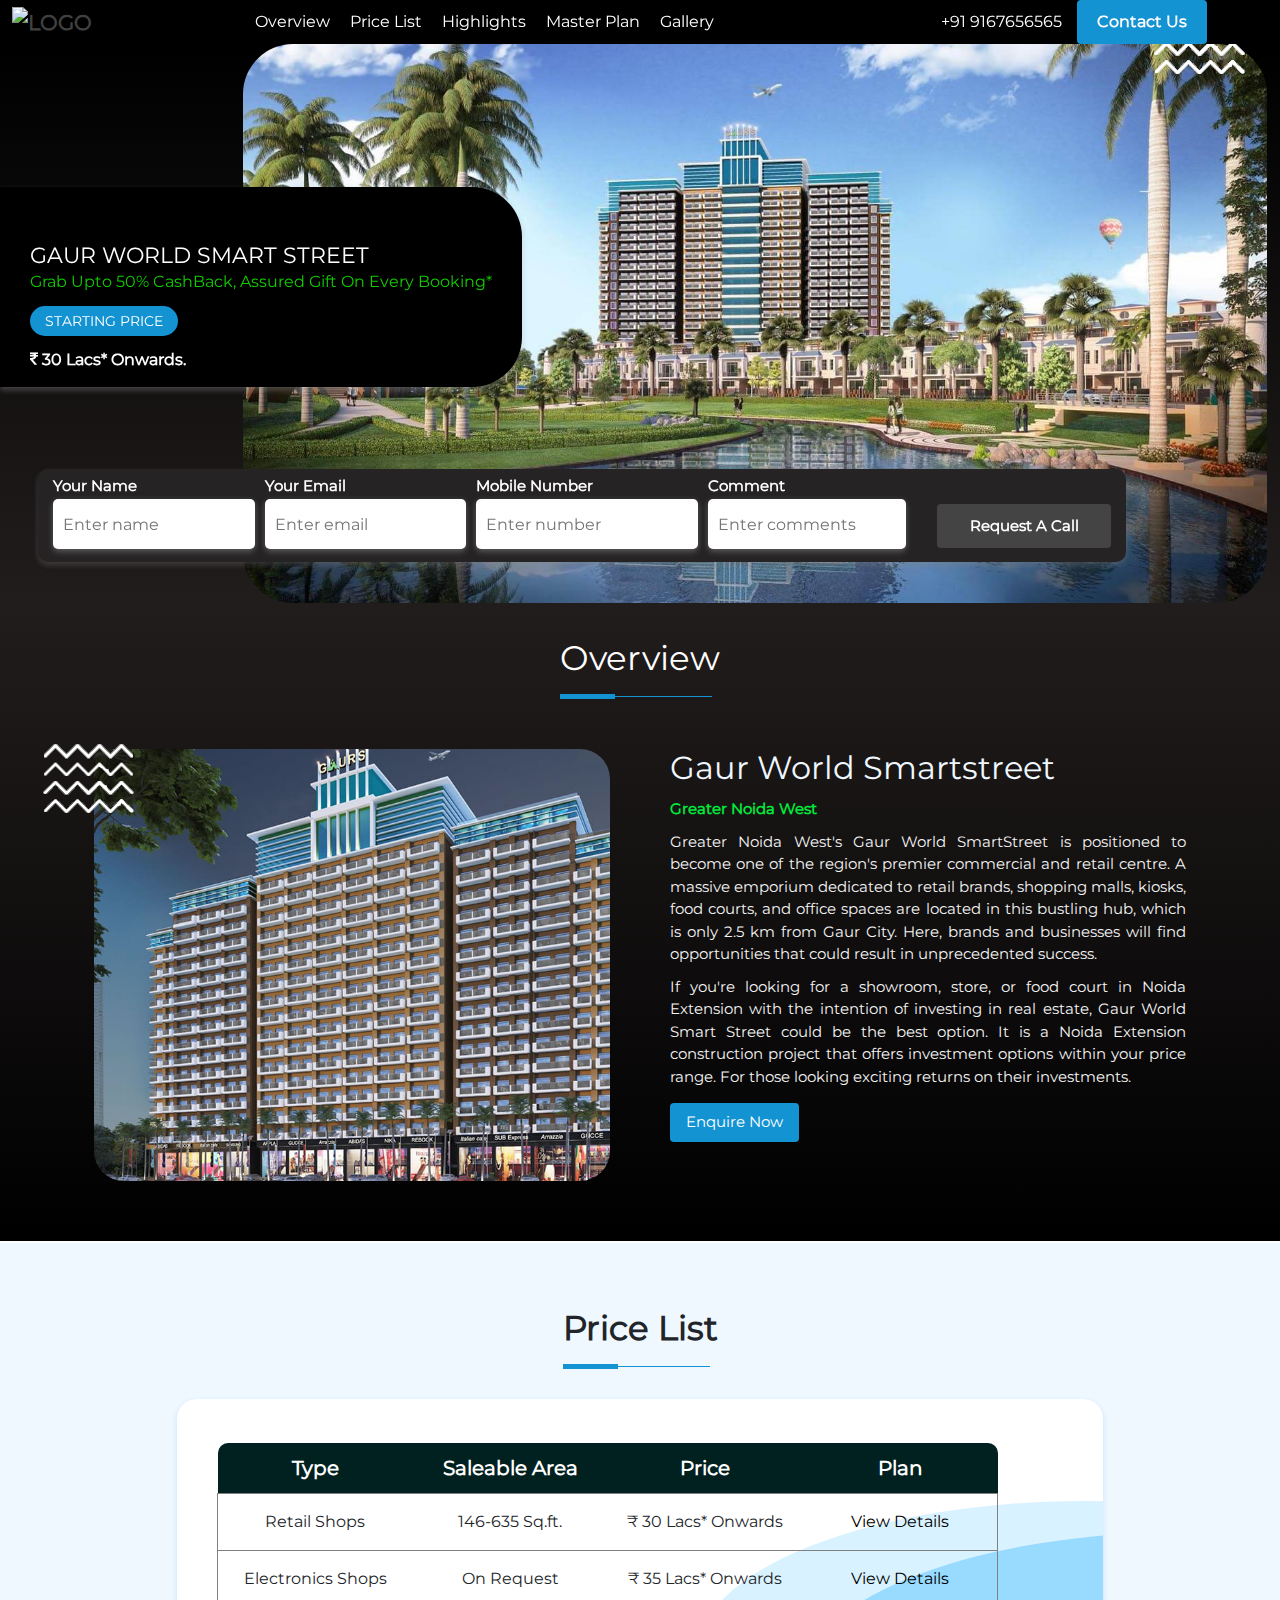
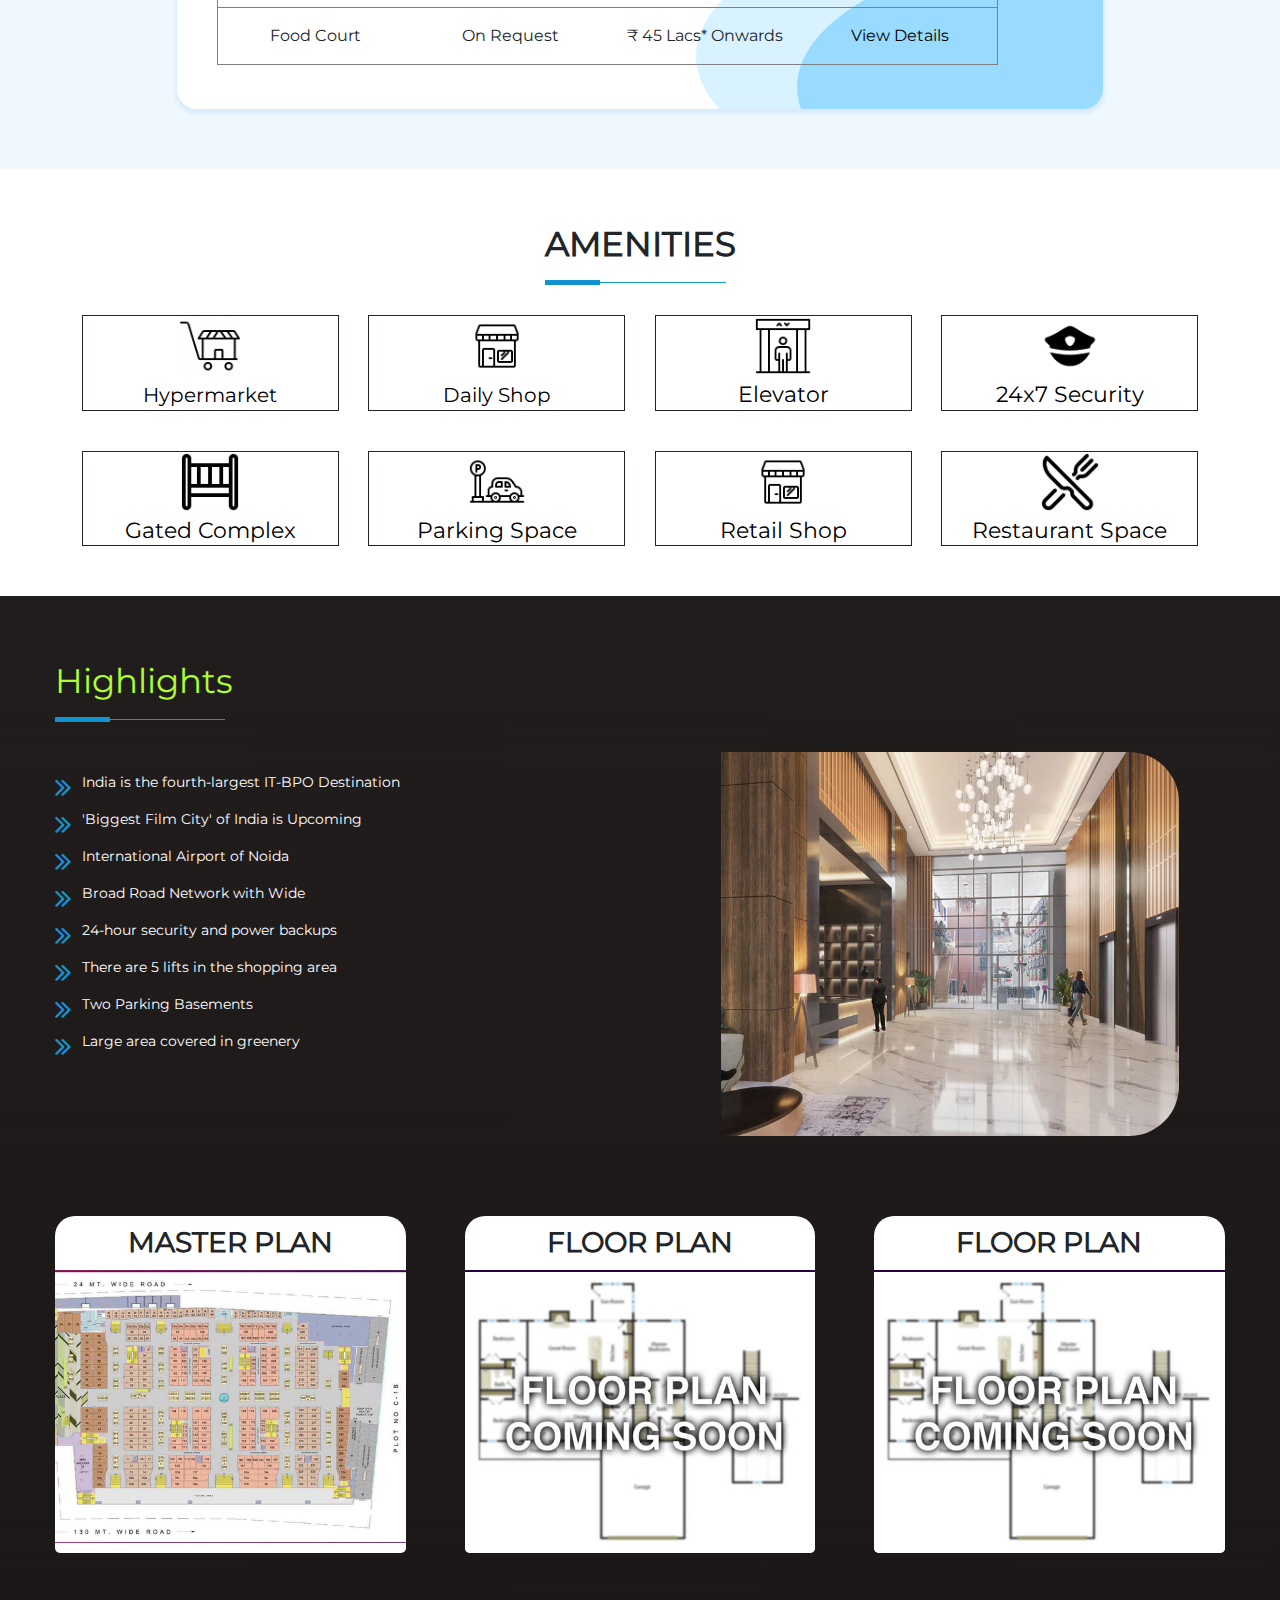
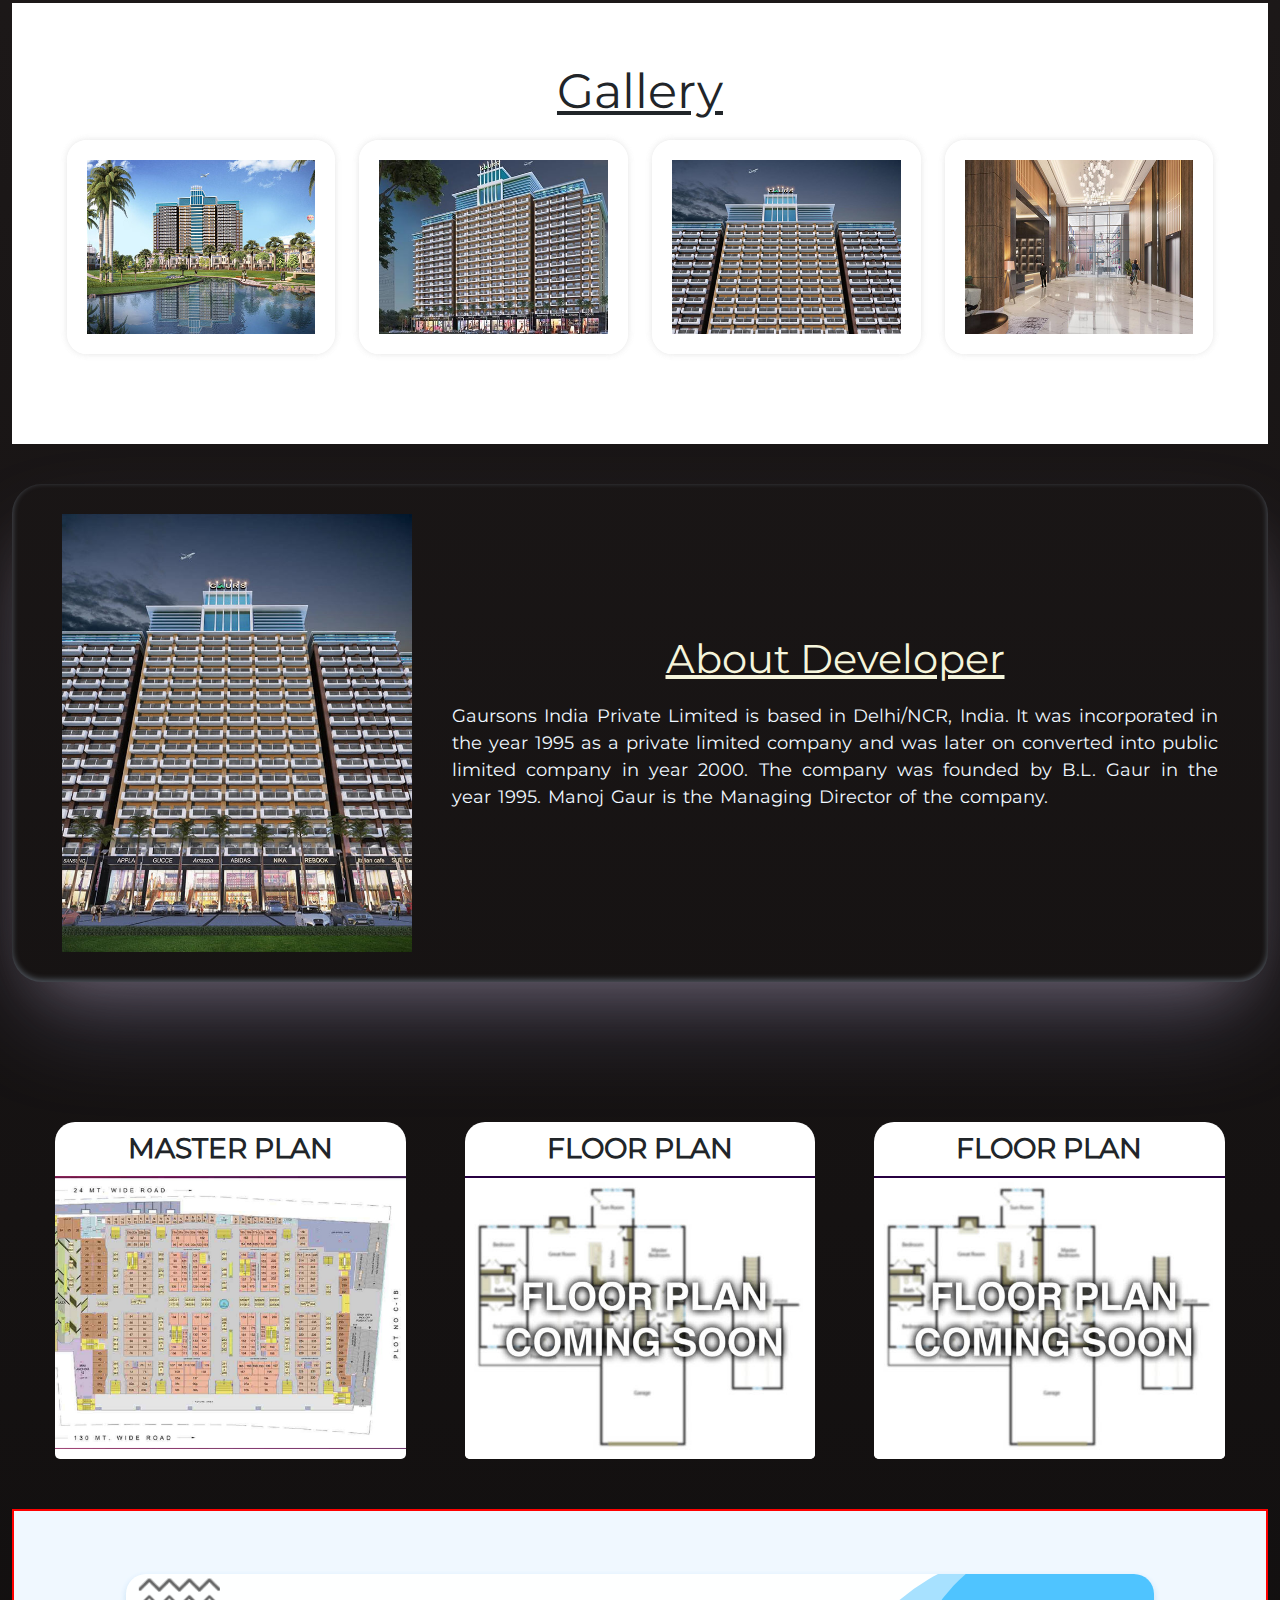
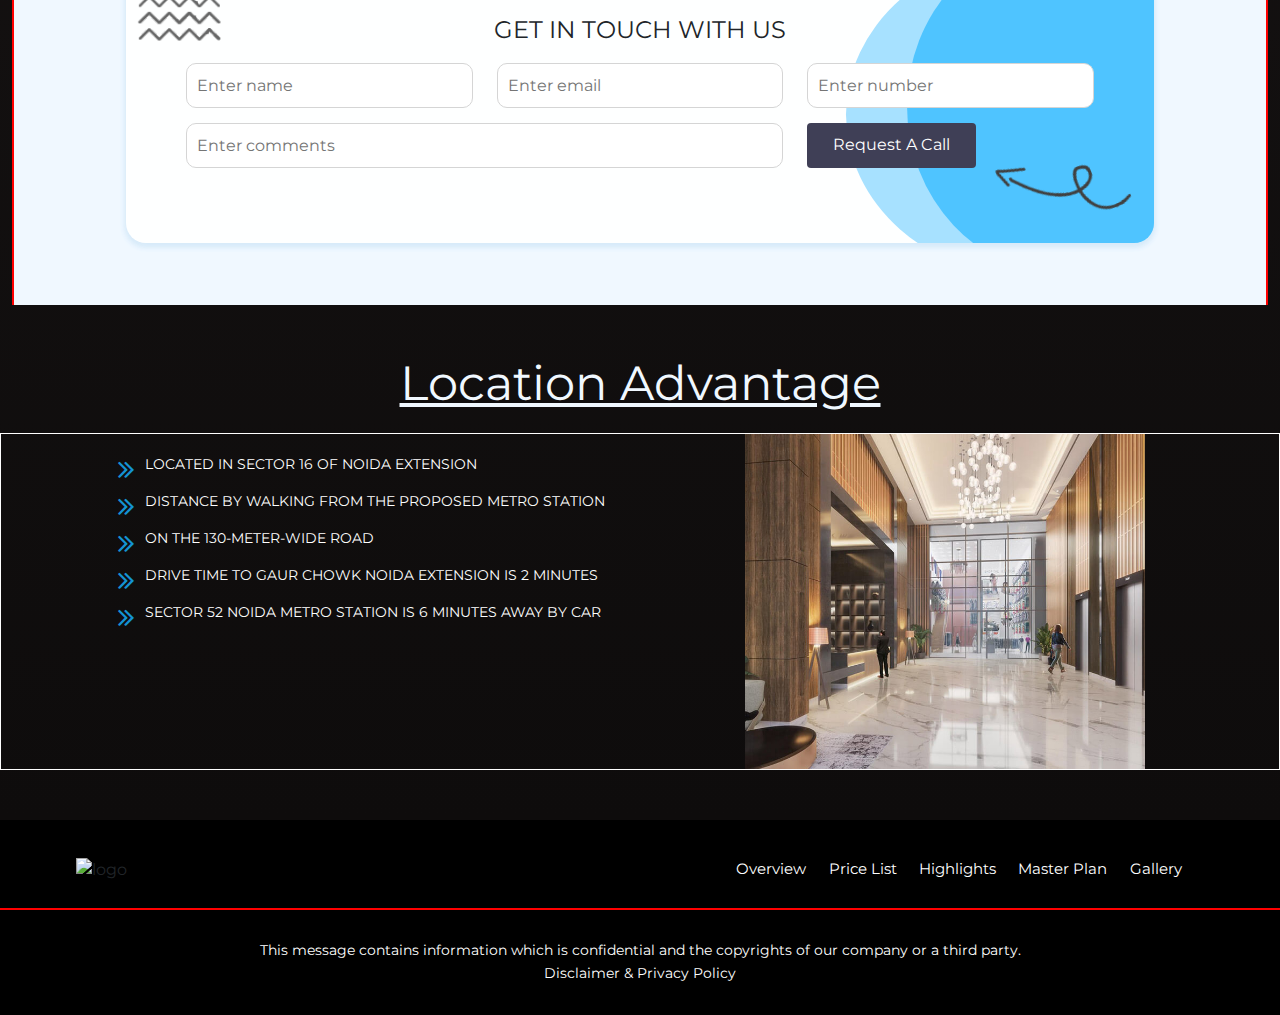
==== index.html @ 3bdaeb70 "whitenightsContent" ====
<!DOCTYPE html>
<html lang="en">
<head>
  <title>Gaur Aero Suites at Noida provides Retail Shops & Studio Suites</title>
  <meta charset="utf-8">
  <meta name="viewport" content="width=device-width, initial-scale=1">
  <meta name="description" content="Gaur Aero Suites Yamuna is meticulously designed with modern commercial plots, set within the self-sustainable Gaur Yamuna City at thriving location of Yamuna Expressway. Aero suitesYamuna is the first-ever commercial project in India with 100% ground coverage and construction approval of up-to 9 F.A.R (floor area ratio) to elevate your business operations and help you reach new heights of success.">
  <meta name="keywords" content="Gaur Aero Suites, Gaur Aero Suites Noida, Aero Suites Gaur Yamuna City, Gaur Aero Suites Yamuna Expressway Noida">
  <link href="css/bootstrap.min.css" rel="stylesheet">
  <link href="css/style.css" rel="stylesheet">
  <link rel="stylesheet" href="https://cdnjs.cloudflare.com/ajax/libs/font-awesome/4.7.0/css/font-awesome.min.css">
  <link rel="stylesheet" type="text/css" href="css/magnific-popup.css">

  <!-- Global site tag (gtag.js) - Google Ads: 798106934 -->
<script async src="https://www.googletagmanager.com/gtag/js?id=AW-798106934"></script>
<script>
  window.dataLayer = window.dataLayer || [];
  function gtag(){dataLayer.push(arguments);}
  gtag('js', new Date());

  gtag('config', 'AW-798106934');
</script>
<style>
  @keyframes pulse{
    0%{transform: scale(1);}
    50%{transform: scale(1.1); color: rgb(160, 255, 255);}
    0%{transform: scale(1);}
  }
  @keyframes pulse2{
    0%{transform: scale(1);}
    50%{transform: scale(1.05); color: rgb(0, 18, 78);}
    0%{transform: scale(1);}
  }
</style>

</head>
<body>
<nav class="navbar navbar-expand-sm custom-navbar" id="header_menu" style="background-color: black;">
  <div class="container-fluid">
    <a class="navbar-brand" href="#"> <img src="https://gaurworldsmartstreet.info/assets/img/logo-light.png" width="120px" alt="logo" class="img-fluid developer-logo"></a>
    <button class="navbar-toggler" type="button" data-bs-toggle="collapse" data-bs-target="#collapsibleNavbar">
      <i class="fa fa-bars"></i>
    </button>
    <div class="collapse navbar-collapse" id="collapsibleNavbar" style="margin-left: 130px;">
      <ul class="navbar-nav">
        <li class="nav-item">
          <a class="nav-link nav-link-custom" href="#overview" style="color: white;">Overview</a>
        </li>
        <li class="nav-item">
          <a class="nav-link nav-link-custom" href="#pricelist" style="color: white;">Price List</a>
        </li>        
        <li class="nav-item">
          <a class="nav-link nav-link-custom" href="#highlights" style="color: white;">Highlights</a>
        </li>
        <li class="nav-item">
          <a class="nav-link nav-link-custom" href="#master_plan" style="color: white;">Master Plan</a>
        </li>
        <li class="nav-item">
          <a class="nav-link nav-link-custom" href="#gallery" style="color: white;">Gallery</a>
        </li> 
        <!-- <li class="nav-item">
          <a class="nav-link nav-link-custom" href="#location">Location</a>
        </li> -->
      </ul>
    </div>
    <div class="d-flex">
      <a href="tel:+919167656565" class="ivr-number" style="color: white;">+91 9167656565</a>
      <button class="btn btn-primary" type="button" data-bs-toggle="modal" data-bs-target="#myModal">Contact Us</button>
    </div>
  </div>
</nav>

<div class="container-fluid slider_container" style="background:linear-gradient(180deg, black,rgb(34, 29, 29))">
   <!-- Carousel -->
   <div id="demo" class="carousel slide" data-bs-ride="carousel">
      <!-- Indicators/dots -->
      <!-- <div class="carousel-indicators">
         <button type="button" data-bs-target="#demo" data-bs-slide-to="0" class="active"></button>
         <button type="button" data-bs-target="#demo" data-bs-slide-to="1"></button>
         <button type="button" data-bs-target="#demo" data-bs-slide-to="2"></button>
         </div>
         -->
      <!-- The slideshow/carousel -->
      <div class="carousel-inner">
         <div class="carousel-item active">
            <img src="images/slider-banner/banner-2.jpg" alt="Los Angeles" class="d-block w-100 slider-img">
         </div>
         <!--       <div class="carousel-item">
            <img src="images/slider-banner/banner-2.jpg" alt="Los Angeles" class="d-block w-100 slider-img">
            </div>
            <div class="carousel-item">
            <img src="images/slider-banner/banner-2.jpg" alt="Los Angeles" class="d-block w-100 slider-img">
            </div> -->
      </div>
   </div>
   <div class="slider-content-main">
      <div class="slider-content-main-2">
         <div class="content-data" style="background-color: rgb(0, 0, 0);">
             <h1><img src="https://gaurworldsmartstreet.info/assets/img/logo-light.png" alt="" class="img-fluid logo-project"></h1> 
            <!-- <h1>Project Name</h1> -->
            <h3 class="location-p" style="color: white;">GAUR WORLD SMART STREET</h3>
            <p style="color: rgb(17, 202, 0);">Grab Upto 50% CashBack, Assured Gift On Every Booking*</p>
            <div style="margin: 15px 0px;">
              <span class="starting-price-span" style="color: white;">STARTING PRICE</span>
            </div>
            <p style="color: white; font-weight: 600;"> <i class="fa fa-rupee"></i> 30 Lacs* Onwards.</p>
         </div>
      <!--    <span>
         <p class="rera-p">AGENT RERA NO:- XXXXXXXXXXXXXXXXXXX</p>
            <p class="rera-p">PROJECT RERA NO:- XXXXXXXXXXXXXXXXXXX</p> 
         </span> -->
         <div class="form-content" style="background-color: rgb(37, 35, 35);">
            <div class="form-group">
               <label class="form-label" for="qSenderNamemodal1">Your Name</label>
               <input id="qSenderName" name="name" class="form-input" type="text" required="" placeholder="Enter name">
            </div>
            <div class="form-group">
               <label class="form-label" for="qEmailIDmodal1">Your Email</label>
               <input id="qEmailID" name="email" class="form-input email-address" type="email" required="" placeholder="Enter email">
            </div>
            <div class="form-group ">
               <label class="form-label" for="qMobileNomodal1">Mobile Number</label>
               <input id="qMobileNo" name="Mobile No." class="form-input number-only" type="text" required="" placeholder="Enter number">
            </div>
            <div class="form-group comment_group mt_lg_10">
               <label class="form-label" for="qMessagemodal1">Comment</label>
               <input id="qMessage" name="Comments.." class="form-input" type="text" required="" placeholder="Enter comments">
            </div>
            <button type="submit" value="Request A Call" class="btn" id="SubmitQuery">Request A Call </button>      
         </div>
      </div>
   </div>
</div>
<div class="container-fluid overview-container" id="overview" style="background:linear-gradient(180deg, rgb(34, 29, 29),black); padding: 30px 0px;">
   <div class="container">
      <div class="row">
        <div class="col-sm-12">
          <div class="custom-heading-2">
               <h1 style="color: white;">Overview</h1>
            </div>
        </div>
         <div class="col-sm-12 col-md-6 col-lg-6">
            <div class="">
               <img src="images/design-icons.png" alt="" class="img-fluid footer-icons3">
               <img src="images/about-us-2.jpg" alt="" class="img-fluid overview-img" style="border-radius: 10px 30px 30px 30px;">
            </div>
         </div>
         <div class="col-sm-12 col-md-6 col-lg-6">
            <h2 style="color: aliceblue; font-size: 32px;">Gaur World Smartstreet</h2>
            <p style="color: rgb(1, 233, 59);"><strong>Greater Noida West</strong></p>
            <p style="color: whitesmoke;">Greater Noida West's Gaur World SmartStreet is positioned to become one of the region's premier commercial and retail centre. A massive emporium dedicated to retail brands, shopping malls, kiosks, food courts, and office spaces are located in this bustling hub, which is only 2.5 km from Gaur City. Here, brands and businesses will find opportunities that could result in unprecedented success.</p>
            <p style="color: whitesmoke;">If you're looking for a showroom, store, or food court in Noida Extension with the intention of investing in real estate, Gaur World Smart Street could be the best option. It is a Noida Extension construction project that offers investment options within your price range. For those looking exciting returns on their investments.</p>
            <div class="btn-group-custom">
               <button type="buttton" class="btn btn-custom" data-bs-toggle="modal" data-bs-target="#myModal">Enquire Now</button>
              
            </div>
         </div>
      </div>
   </div>
</div>

<div class="container-fluid pricelist-container-2" id="pricelist" style="border-top: 2px solid white; border-bottom: 2px solid white; background-color: aliceblue;">
   <div class="container pricelist-container">
      <div class="row">
         <div class="col-sm-12">
            <div class="custom-heading-2">
               <h1 style="font-weight: 700;">Price List</h1>
            </div>
         </div>
         <div class="col-sm-12 col-md-3 col-lg-10">
            <div class="card-box-price">
               <div class="content-2" style="padding: 30px 0px;">
                <table style="border-radius: 10px 10px 0px 0px;">
                  <tr style="text-align: center; background-color: rgb(1, 32, 32);">
                    <th style="width: 20%; padding: 10px 0px; font-size: 20px; color: white; border-radius: 10px 0px 0px 0px;">Type</th>
                    <th style="width: 20%; padding: 10px 0px; font-size: 20px; color: white;">Saleable Area</th>
                    <th style="width: 20%; padding: 10px 0px; font-size: 20px; color: white;">Price</th>
                    <th style="width: 20%; padding: 10px 0px; font-size: 20px; color: white; border-radius: 0px 10px 0px 0px;">Plan</th>
                  </tr>
                  <tr style="border: 1px solid gray;">
                    <td style="text-align: center; padding-left: 3rem; padding: 15px 0px;">Retail Shops</td>
                    <td style="text-align: center; padding: 15px 0px;">146-635 Sq.ft.</td>
                    <td style="text-align: center; padding: 15px 0px;">₹ 30 Lacs* Onwards</td>
                    <td style="text-align: center; padding: 15px 0px;"><button style="border: none; outline: none; background: none;">View Details</button></td>
                  </tr>
                  <tr style="border: 1px solid gray;">
                    <td style="text-align: center; padding-left: 3rem; padding: 15px 0px;">Electronics Shops</td>
                    <td style="text-align: center; padding: 15px 0px;">On Request</td>
                    <td style="text-align: center; padding: 15px 0px;">₹ 35 Lacs* Onwards</td>
                    <td style="text-align: center; padding: 15px 0px;"><button style="border: none; outline: none; background: none;">View Details</button></td>
                  </tr>
                  <tr style="border: 1px solid gray;">
                    <td style="text-align: center; padding-left: 3rem; padding: 15px 0px;">Food Court</td>
                    <td style="text-align: center; padding: 15px 0px;">On Request</td>
                    <td style="text-align: center; padding: 15px 0px;">₹ 45 Lacs* Onwards</td>
                    <td style="text-align: center; padding: 15px 0px;"><button style="border: none; outline: none; background: none;">View Details</button></td>
                  </tr>
                  
                </table>
                  <!-- <span class="badge bg-warning">Type</span>
                  <h4>Studio Suites</h4>
                  <span class="badge bg-warning">Size</span>
                  <h4>485 Sq.Yd.</h4>
                  <span class="badge bg-warning startingprice-badge">Starting Price</span>
                  <h4><i class="fa fa-rupee"></i> 19.88 Lacs* Onwards</h4>
                  <button type="button" class="btn btn-custom" data-bs-toggle="modal" data-bs-target="#myModal">View Details</button> -->
               </div>
               <section class="sticky">
                  <div class="bubbles">
                     <div class="bubble"></div>
                     <div class="bubble"></div>
                     <div class="bubble"></div>
                     <div class="bubble"></div>
                     <div class="bubble"></div>
                     <div class="bubble"></div>
                     <div class="bubble"></div>
                     <div class="bubble"></div>
                     <div class="bubble"></div>
                     <div class="bubble"></div>
                  </div>
               </section>
            </div>
         </div>
      </div>
   </div>
</div>
<section class="services-one" id="services">
  <div class="services-one__shape-1 float-bob-x">
      <img src="assets/images/shapes/services-one-shape-1.png" alt="">
  </div>
  <div class="services-one__shape-2 float-bob-x">
      <img src="assets/images/shapes/services-one-shape-2.png" alt="">
  </div>
  <div class="container">
      
      <div class="section-title text-center">
        
        <div class="custom-heading-2">
          <h1 style="font-weight: 700;">AMENITIES</h1>
       </div>
      </div>
      
      
      <div style="display: flex; flex-wrap: wrap; justify-content: center; justify-content: space-between; margin-bottom: 50px; row-gap: 40px;">
          <!--<div class="col-xl-3 col-lg-12">-->
          <!--    <div class="services-one__left">-->
          <!--        <div class="section-title text-left">-->
          <!--            <span class="section-title__tagline">Amenities</span>-->
                      <!--<h2 class="section-title__title">STUNNING LUXURY RENTAL APARTMENTS, DESIGNED FOR LIFE-->
                      <!--</h2>-->
          <!--        </div>-->
                 <!--  <div class="services-one__btn-box">
                    <a href="#" class="thm-btn services-one__btn">Enquire Now</a>-->
          <!--        </div> -->
          <!--    </div>-->
          <!--</div>-->
          
          
           
           <!--Services One Single Start-->
          <div class=" col-6 col-xl-3 col-lg-4 col-md-6 wow fadeInUp" data-wow-delay="100ms" style="border: 1px solid;width: 23%;">
              <div class="services-one__single">
                  <div class="services-one__single-inner">
                      <div class="services-one__single-bg"
                          style="background-image: url(assets/images/backgrounds/services-one-single-bg.jpg);">
                      </div>
                      <div class="services-one__icon" style="width: fit-content; margin: auto;">
                          <img src="./images/amenities/Hypermarket.png" width="60">
                      </div>
                      <h3 class="services-one__title" style="text-align: center;"><a style="color: black; font-size: 20px; text-decoration: none;" href="index.html#">Hypermarket</a></h3>
                     
                  </div>
              </div>
          </div>
          <!--Services One Single End-->
          
          
           <!--Services One Single Start-->
          <div class=" col-6 col-xl-3 col-lg-4 col-md-6 wow fadeInUp" data-wow-delay="100ms" style="border: 1px solid;width: 23%;">
              <div class="services-one__single">
                  <div class="services-one__single-inner">
                      <div class="services-one__single-bg"
                          style="background-image: url(assets/images/backgrounds/services-one-single-bg.jpg);">
                      </div>
                      <div class="services-one__icon" style="width: fit-content; margin: auto;">
                          <img src="./images/amenities/Daily Shop.png" width="60">
                      </div>
                      <h3 class="services-one__title" style="text-align: center;"><a style="color: black; font-size: 20px; text-decoration: none;" href="index.html#">Daily Shop</a></h3>
                     
                  </div>
              </div>
          </div>
          <!--Services One Single End-->
          
          <!--Services One Single Start-->
          <div class=" col-6 col-xl-3 col-lg-4 col-md-6 wow fadeInUp" data-wow-delay="100ms" style="border: 1px solid;width: 23%;">
              <div class="services-one__single">
                  <div class="services-one__single-inner">
                      <div class="services-one__single-bg"
                          style="background-image: url(assets/images/backgrounds/services-one-single-bg.jpg);">
                      </div>
                      <div class="services-one__icon" style="width: fit-content; margin: auto;">
                          <img src="./images/amenities/Elevator.png" width="60">
                      </div>
                      <h3 class="services-one__title" style="text-align: center;"><a style="color: black; font-size: 22px; text-decoration: none;" href="index.html#">Elevator</a></h3>
                     
                  </div>
              </div>
          </div>
          <!--Services One Single End-->
          <!--Services One Single Start-->
          <div class=" col-6 col-xl-3 col-lg-4 col-md-6 wow fadeInUp" data-wow-delay="100ms" style="border: 1px solid;width: 23%;">
              <div class="services-one__single">
                  <div class="services-one__single-inner">
                      <div class="services-one__single-bg"
                          style="background-image: url(assets/images/backgrounds/services-one-single-bg.jpg);">
                      </div>
                       <div class="services-one__icon" style="width: fit-content; margin: auto;">
                          <img src="./images/amenities/24x7 Security.png" width="60">
                      </div>
                      <h3 class="services-one__title" style="text-align: center;"><a style="color: black; font-size: 22px; text-decoration: none;" href="index.html#">24x7 Security</a></h3>
                      <!-- <p class="services-one__text">There are many new ways of text.</p> -->
                  </div>
              </div>
          </div>
          <!--Services One Single End-->
          <!--Services One Single Start-->
          <div class=" col-6 col-xl-3 col-lg-4 col-md-6 wow fadeInUp" data-wow-delay="100ms" style="border: 1px solid;width: 23%;">
              <div class="services-one__single">
                  <div class="services-one__single-inner">
                      <div class="services-one__single-bg"
                          style="background-image: url(assets/images/backgrounds/services-one-single-bg.jpg);">
                      </div>
                     <div class="services-one__icon" style="width: fit-content; margin: auto;">
                          <img src="./images/amenities/Gated Complex.png" width="60">
                      </div>
                      <h3 class="services-one__title" style="text-align: center;"><a style="color: black; font-size: 22px; text-decoration: none;" href="index.html#">Gated Complex</a></h3>
                      
                  </div>
              </div>
          </div>
          <!--Services One Single End-->
          <!--Services One Single Start-->
          <div class=" col-6 col-xl-3 col-lg-4 col-md-6 wow fadeInUp" data-wow-delay="100ms" style="border: 1px solid;width: 23%;">
              <div class="services-one__single">
                  <div class="services-one__single-inner">
                      <div class="services-one__single-bg"
                          style="background-image: url(assets/images/backgrounds/services-one-single-bg.jpg);">
                      </div>
                     <div class="services-one__icon" style="width: fit-content; margin: auto;">
                          <img src="./images/amenities/Parking Space.png" width="60">
                      </div>
                      <h3 class="services-one__title" style="text-align: center;"><a style="color: black; font-size: 22px; text-decoration: none;" href="https://gaurworldsmartstreet.info/services.html">Parking Space</a></h3>
                     
                  </div>
              </div>
          </div>
          <!--Services One Single End-->
          <!--Services One Single Start-->
          <div class=" col-6 col-xl-3 col-lg-4 col-md-6 wow fadeInUp" data-wow-delay="100ms" style="border: 1px solid;width: 23%;">
              <div class="services-one__single">
                  <div class="services-one__single-inner">
                      <div class="services-one__single-bg"
                          style="background-image: url(assets/images/backgrounds/services-one-single-bg.jpg);">
                      </div>
                      <div class="services-one__icon" style="width: fit-content; margin: auto;">
                          <img src="./images/amenities/Retail Shop.png" width="60">
                      </div>
                      <h3 class="services-one__title" style="text-align: center;"><a style="color: black; font-size: 22px; text-decoration: none;" href="index.html#">Retail Shop</a></h3>
                     
                  </div>
              </div>
          </div>
          <!--Services One Single End-->
          <!--Services One Single Start-->
          <div class=" col-6 col-xl-3 col-lg-4 col-md-6 wow fadeInUp" data-wow-delay="100ms" style="border: 1px solid;width: 23%;">
              <div class="services-one__single">
                  <div class="services-one__single-inner">
                    <div class="services-one__icon" style="width: fit-content; margin: auto;">
                          <img src="./images/amenities/Restaurant Space.png" width="60">
                      </div>
                    
                      <h3 class="services-one__title" style="text-align: center;"><a style="color: black; font-size: 22px; text-decoration: none;" href="https://gaurworldsmartstreet.info/services.html">Restaurant Space</a></h3>
                     
                  </div>
              </div>
          </div>
          <!--Services One Single End-->
      </div>
  </div>
</section>
<div class="container-fluid highlights-container" id="highlights" style="background: linear-gradient(180deg, rgb(34, 29, 29), rgb(14, 12, 12)); padding-bottom: 0px;">
  <!-- <div class="col-sm-12"><h1 class="custom-heading">Highlights</h1></div> -->
  <div class="container" style="padding-bottom: 50px;">
    <div class="row">
      <div class="col-sm-12">
          <div class="custom-heading-2"><h1 style="color: greenyellow;">Highlights</h1></div>
      </div>
      <div class="col-sm-12 col-md-6 col-lg-6">
      
        <ul class="highlights">
          <li style="color: white;"><i class="fa fa-angle-double-right"></i> India is the fourth-largest IT-BPO Destination</li>
          <li style="color: white;"><i class="fa fa-angle-double-right"></i> 'Biggest Film City' of India is Upcoming </li>
          <li style="color: white;"><i class="fa fa-angle-double-right"></i> International Airport of Noida </li>
          <li style="color: white;"><i class="fa fa-angle-double-right"></i> Broad Road Network with Wide</li>
          <li style="color: white;"><i class="fa fa-angle-double-right"></i> 24-hour security and power backups </li>
          <li style="color: white;"><i class="fa fa-angle-double-right"></i> There are 5 lifts in the shopping area </li>
          <li style="color: white;"><i class="fa fa-angle-double-right"></i> Two Parking Basements </li>
          <li style="color: white;"><i class="fa fa-angle-double-right"></i> Large area covered in greenery </li>
        </ul>
      </div>
      <div class="col-sm-12 col-md-6 col-lg-6">
         <div class="img-div">
           <img src="images/design-icons.png" alt="" class="img-fluid footer-icons4">
            <img src="images/highlights.jpg" alt="" class="img-fluid highlights-img">
        </div> 
      </div>
    </div>
    <div style="display: flex; justify-content: space-between; margin-top: 5rem;">
      <div data-bs-toggle="modal" data-bs-target="#myModal" style="width: 30%; background-color: white; border-radius: 20px 20px 5px 5px; cursor: pointer;">
        
        <h3 style="text-align: center; padding: 10px 0px 10px 0px; font-weight: 700;">MASTER PLAN</h3>
        <img src="./images/Plan-1.jpg" alt="" width="100%">
      </div>
      <div data-bs-toggle="modal" data-bs-target="#myModal" style="width: 30%; background-color: white; border-radius: 20px 20px 5px 5px; cursor: pointer;">
        <h3 style="text-align: center; padding: 10px 0px 10px 0px; font-weight: 700;">FLOOR PLAN</h3>
        <img src="./images/Plan-2.jpg" style="border-radius: 0px 0px 5px 5px; border-top: 2px solid rgb(39, 0, 65);" alt="" width="100%">
      </div>
      <div data-bs-toggle="modal" data-bs-target="#myModal" style="width: 30%; background-color: white; border-radius: 20px 20px 5px 5px; cursor: pointer;">
        <h3 style="text-align: center; padding: 10px 0px 10px 0px; font-weight: 700;">FLOOR PLAN</h3>
        <img src="./images/Plan-3.jpg" style="border-radius: 0px 0px 5px 5px; border-top: 2px solid rgb(39, 0, 65);" alt="" width="100%">
      </div>
    </div>
</div>

<div class="container-fluid gallery-container" id="gallery" style="background-color: rgb(255, 255, 255);">
  <div class="container">
  <div class="row">
    <div class="col-sm-12">
      <div><h1 style="text-align: center; font-size: 48px; padding-bottom: 20px; text-decoration: underline; animation: pulse2 1s infinite;">Gallery</h1></div>
    </div>
    <div class="col-6 col-sm-12 col-md-3 col-lg-3">
      <a href="images/gallery/gall-1-lg.jpg" class="with-caption image-link" title="gallery 1">
        <img src="images/gallery/gall-1-min.jpg" alt="" class="img-fluid gallery-img">
      </a>      
    </div>
    <div class="col-6 col-sm-12 col-md-3 col-lg-3">
      <a href="images/gallery/gall-2-lg.jpg" class="with-caption image-link" title="gallery 2">
        <img src="images/gallery/gall-2-min.jpg" alt="" class="img-fluid gallery-img">
      </a>
    </div>
    <div class="col-6 col-sm-12 col-md-3 col-lg-3">
      <a href="images/gallery/gall-3-lg.jpg" class="with-caption image-link" title="gallery 3">
        <img src="images/gallery/gall-3-min.jpg" alt="" class="img-fluid gallery-img">
      </a>
    </div>
    <div class="col-6 col-sm-12 col-md-3 col-lg-3">
      <a href="images/gallery/gall-4-lg.jpg" class="with-caption image-link" title="gallery 4">
        <img src="images/gallery/gall-4-min.jpg" alt="" class="img-fluid gallery-img">
      </a>     
    </div>

  </div>
</div>
</div>
<div class="container-fluid loction-container" id="location" style="background-color: transparent; border-radius: 50px;">
   
      
   
   <div style="padding: 40px 30px; display: flex; border-radius: 30px; padding: 30px 50px; gap: 40px; box-shadow: rgba(189, 189, 255, 0.25) 0px 50px 100px -20px, rgba(255, 221, 221, 0.3) 0px 30px 60px -30px, rgba(203, 229, 255, 0.35) 0px -2px 6px 0px inset;">
    <div>
      <img src="./images/gallery/gall-3-lg.jpg" width="350px" alt="">
    </div>  
    <div style="display: flex; flex-direction: column; align-content: center; justify-content: center;">
      <div><h1 style="text-align: center; padding-bottom: 20px; color: beige; animation: pulse 2s infinite;text-decoration: underline;">About Developer</h1></div>
        <p style="margin-bottom: 20px; word-spacing: 2px; color: aliceblue; text-align: justify;">Gaursons India Private Limited is based in Delhi/NCR, India. It was incorporated in the year 1995 as a private limited company and was later on converted into public limited company in year 2000. The company was founded by B.L. Gaur in the year 1995. Manoj Gaur is the Managing Director of the company.</p>
         <!-- <p style="margin-top: 0px; margin-bottom: 0px; word-spacing: 2px; color: aliceblue; text-align: justify;">GAURSOSNS India Limited stands for "The equivalent word of trust in realty" with its activities Gaur City, Gaur Cascades, Green Avenue, Gaur Heights, Gaur Ganga, Gaur Homes Elegante, Gaur Grandeur and Gaur Gracious, Gaursons has investigated every possibility in giving the best arrangements to their purchasers. The organization's most recent activities to be specific "Gaur Mulberry Mansions" and "Gaur Saundaryam" in Noida Extension are the most recent ventures in extravagance living.</p> -->
      </div>
         
   </div>
</div>

<div class="container" style="padding-bottom: 50px;">
  
  <div style="display: flex; justify-content: space-between; margin-top: 5rem;">
    <div style="width: 30%; background-color: white; border-radius: 20px 20px 5px 5px;">
      <h3 style="text-align: center; padding: 10px 0px 10px 0px; font-weight: 700;">MASTER PLAN</h3>
      <img src="./images/Plan-1.jpg" alt="" width="100%">
    </div>
    <div style="width: 30%; background-color: white; border-radius: 20px 20px 5px 5px;">
      <h3 style="text-align: center; padding: 10px 0px 10px 0px; font-weight: 700;">FLOOR PLAN</h3>
      <img src="./images/Plan-2.jpg" style="border-radius: 0px 0px 5px 5px; border-top: 2px solid rgb(39, 0, 65);" alt="" width="100%">
    </div>
    <div style="width: 30%; background-color: white; border-radius: 20px 20px 5px 5px;">
      <h3 style="text-align: center; padding: 10px 0px 10px 0px; font-weight: 700;">FLOOR PLAN</h3>
      <img src="./images/Plan-3.jpg" style="border-radius: 0px 0px 5px 5px; border-top: 2px solid rgb(39, 0, 65);" alt="" width="100%">
    </div>
  </div>
</div>

<div class="container-fluid container_footerform" id="contact_us" style="border: 2px solid red; border-bottom: none; background-color: aliceblue;">
  <div class="container">
    <div class="row">
      <div class="col-sm-12">
        <div class="form-content-2">
           <img src="images/design-icons.png" alt="" class="img-fluid footer-icons2">
          <div class="row">
            <div class="col-sm-12">
              <h4>GET IN TOUCH WITH US</h4>
            </div>
            <div class="col-sm-12 col-md-4 col-lg-4">
              <div class="form-group">
                <input id="qSenderNamefooter" name="name" class="form-input" type="text" required="" placeholder="Enter name">
              </div>
            </div>
            <div class="col-sm-12 col-md-4 col-lg-4">
              <div class="form-group">
                 <input id="qEmailIDfooter" name="email" class="form-input email-address" type="email" required="" placeholder="Enter email">
              </div>
            </div>
            <div class="col-sm-12 col-md-4 col-lg-4">
              <div class="form-group ">
                 <input id="qMobileNofooter" name="Mobile No." class="form-input number-only" type="text" required="" placeholder="Enter number">
              </div>
            </div>
            <div class="col-sm-12 col-md-8 col-lg-8">
              <div class="form-group comment_group mt_lg_10">
                 <input id="qMessagefooter" name="Comments.." class="form-input" type="text" required="" placeholder="Enter comments">
              </div>
            </div>
            <div class="col-sm-12 col-md-4 col-lg-4">
              <button type="submit" value="Request A Call" class="btn" id="SubmitQueryfooter">Request A Call </button>
            </div>            
          </div>
          <img src="images/design-icons-2.png" alt="" class="img-fluid footer-icons">
        </div>
      </div>
    </div>
  </div>
</div>

<div class="row" style="padding: 50px 0px;">
  <div>
  </div>
  <div class="col-sm-12">
    <div><h1 style="text-align: center; font-size: 48px; padding-bottom: 20px; text-decoration: underline; animation: pulse 2s infinite; color: aliceblue;">Location Advantage</h1></div>
  </div>
  <div style="display: flex; justify-content: center; border: 1px solid white;">
    <div class="col-sm-12 col-md-6 col-lg-6">
    
      <ul class="highlights">
        <li style="color: white;"><i class="fa fa-angle-double-right"></i>LOCATED IN SECTOR 16 OF NOIDA EXTENSION</li>
        <li style="color: white;"><i class="fa fa-angle-double-right"></i>DISTANCE BY WALKING FROM THE PROPOSED METRO STATION</li>
        <li style="color: white;"><i class="fa fa-angle-double-right"></i>ON THE 130-METER-WIDE ROAD</li>
        <li style="color: white;"><i class="fa fa-angle-double-right"></i>DRIVE TIME TO GAUR CHOWK NOIDA EXTENSION IS 2 MINUTES</li>
        <li style="color: white;"><i class="fa fa-angle-double-right"></i>SECTOR 52 NOIDA METRO STATION IS 6 MINUTES AWAY BY CAR</li>
        
      </ul>
    </div>
    <div class="col-sm-12 col-md-6 col-lg-4">
       <div class="img-div">
         <img src="images/design-icons.png" alt="" class="img-fluid footer-icons4">
          <img src="images/highlights.jpg" width="400px" alt="" class="img-fluid highlights-img">
      </div> 
    </div>
  </div>
</div>
 
<div class="modal" id="myModal">
  <div class="modal-dialog">
    <div class="modal-content"style="background-color: black;">
      <!-- Modal body -->
      <div class="modal-body">
        <h4 class="modal-logo-heading"><img src="https://gaurworldsmartstreet.info/assets/img/logo-light.png" alt="" class="img-fluid logo-project"></h4>
         <h5 class="modal-location-heading" style="color: wheat;">GAUR WORLD SMART STREET</h5>
        <button type="button" class="btn-close" style="background-color: aliceblue; border: 1px solid;" data-bs-dismiss="modal"></button>
        <div class="form-content" style="background-color: rgb(5, 44, 41);">
            <div class="form-group">
               <label class="form-label" for="qSenderName3">Your Name</label>
               <input id="qSenderName3" name="name" class="form-input" type="text" required="" placeholder="Enter name">
            </div>
            <div class="form-group">
               <label class="form-label" for="qEmailID3">Your Email</label>
               <input id="qEmailID3" name="email" class="form-input email-address" type="email" required="" placeholder="Enter email">
            </div>
            <div class="form-group ">
               <label class="form-label" for="qMobileNo3">Mobile Number</label>
               <input id="qMobileNo3" name="Mobile No." class="form-input number-only" type="text" required="" placeholder="Enter number">
            </div>
            <div class="form-group comment_group mt_lg_10">
               <label class="form-label" for="qMessage3">Comment</label>
               <input id="qMessage3" name="Comments.." class="form-input" type="text" required="" placeholder="Enter comments">
            </div>
            <button type="submit" value="Request A Call" class="btn" id="SubmitQuery3">Request A Call </button>      
         </div>
      </div>
    </div>
  </div>
</div></div>
<div class="container-fluid footer-section" style="background-color: black; padding: 30px 0px 20px 0px;">
  <div class="container">
  <div class="row">
    <div class="col-sm-12 col-md-4 col-lg-4">
      <img src="https://www.whiteknights.co.in/images/logo.png" alt="logo" class="img-fluid footer-logo">
    </div>
    <div class="col-sm-12 col-md-8 col-lg-8">
       <ul class="navbar-nav footer-nav">
        <li class="nav-item">
          <a class="nav-link nav-link-custom" href="#overview">Overview</a>
        </li>
        <li class="nav-item">
          <a class="nav-link nav-link-custom" href="#pricelist">Price List</a>
        </li>
        <li class="nav-item">
          <a class="nav-link nav-link-custom" href="#highlights">Highlights</a>
        </li>
        <li class="nav-item">
          <a class="nav-link nav-link-custom" href="#master_plan">Master Plan</a>
        </li>
        <li class="nav-item">
          <a class="nav-link nav-link-custom" href="#gallery">Gallery</a>
        </li>
      </ul>
    </div>
  </div>
</div>
</div>
<div class="container-fluid last-footer text-center" style="background-color: black; padding: 30px 0px; border-top: 2px solid red;">
  <div class="row">
    <div class="col-sm-12">
      <p>This message contains information which is confidential and the copyrights of our company or a third party.</p>
      <a href="disclaimer.html" target="_blank" class="disclaimer-p"> Disclaimer &amp; Privacy Policy </a>
    </div>
  </div> 
</div>
<div class="mobile-section-1"> 
  <div class="mobile-section-2"> 
    <div class="mobile-section"> 
      <a href="#" class="btn btn-success btn-block" title="Enquire Now" data-bs-toggle="modal" data-bs-target="#myModal"> <i class="fa fa-envelope-o"></i> Enquire Now</a> 
      <a href="https://api.whatsapp.com/send?phone=+91-9167656565 &amp;text=Hello, Looking for Studio Suites at Gaur " class="btn btn-success btn-block"><i class="fa fa-whatsapp"></i> Whats App</a> 
      <a href="tel:+91-9167656565" class="btn btn-success btn-block"><i class="fa fa-phone"></i> Tap To Call</a> 
    </div>
  </div>
</div>

<script src="js/jquery.min.js"></script>
<script src="js/bootstrap.min.js"></script>
<script src="js/jquery.magnific-popup.min.js"></script>
<script src="js/queryform-min.js"></script>
<!--   <script type="text/javascript" language="javascript">
    var versionUpdate = (new Date()).getTime();
    var script = document.createElement("script");
    script.type = "text/javascript";
    script.src = "https://api2.gtftech.com/scripts/queryform.min.ssl.js?v=" + versionUpdate;
    document.body.appendChild(script);
  </script> -->


<script type="text/javascript">

    var AgentInfo = {
        "vAgentID": "4547",
        "vProject": "Gaur Aero Suites Noida GTF",
        "vURL": "http://gaursonsgroup.co.in/",
        "thankspageurl": "http://gaursonsgroup.co.in/thanks.htm",
    };

    //Needs to be duplicate in the case of multiple forms on the same page
    //--------------------------------------------------------------------------------------//
    $('#preferedtime').hide();

    $("#SubmitQuery").click(function () {
        var FormInfo = {
            "SenderControlID": "qSenderName",
            "SenderControlMobileID": "qMobileNo",
            "SenderControlEmailID": "qEmailID",
            "SenderControlCountryCodeID": "qCountryCode",
            "SenderControlTimeID": "qtimeslot",
            "SenderControlMsgID": "qMessage"
        };

        SubmitQueryData(AgentInfo, FormInfo);
    });


        $("#SubmitQuery1").click(function () {
        var FormInfo = {
            "SenderControlID": "qSenderName1",
            "SenderControlMobileID": "qMobileNo1",
            "SenderControlEmailID": "qEmailID1",
            "SenderControlCountryCodeID": "qCountryCode1",
            "SenderControlTimeID": "qtimeslot1",
            "SenderControlMsgID": "qMessage1"
        };

        SubmitQueryData(AgentInfo, FormInfo);
    });



    $("#SubmitQuery2").click(function () {
        var FormInfo = {
            "SenderControlID": "qSenderName2",
            "SenderControlMobileID": "qMobileNo2",
            "SenderControlEmailID": "qEmailID2",
            "SenderControlCountryCodeID": "qCountryCode2",
            "SenderControlTimeID": "qtimeslot2",
            "SenderControlMsgID": "qMessage2"
        };

        SubmitQueryData(AgentInfo, FormInfo);
    });


    
    $("#SubmitQuery3").click(function () {

        var FormInfo = {
            "SenderControlID": "qSenderName3",
            "SenderControlMobileID": "qMobileNo3",
            "SenderControlEmailID": "qEmailID3",
            "SenderControlCountryCodeID": "qCountryCode3",
            "SenderControlTimeID": "qtimeslot3",
            "SenderControlMsgID": "qMessage3"
        };

        SubmitQueryData(AgentInfo, FormInfo);
    });

    
    $("#SubmitQuery4").click(function () {
        var FormInfo = {
            "SenderControlID": "qSenderName4",
            "SenderControlMobileID": "qMobileNo4",
            "SenderControlEmailID": "qEmailID4",
            "SenderControlCountryCodeID": "qCountryCode4",
            "SenderControlTimeID": "qtimeslot4",
            "SenderControlMsgID": "qMessage4"
        };

        SubmitQueryData(AgentInfo, FormInfo);
    });


     $("#SubmitQuery5").click(function () {
        var FormInfo = {
            "SenderControlID": "qSenderName5",
            "SenderControlMobileID": "qMobileNo5",
            "SenderControlEmailID": "qEmailID5",
            "SenderControlCountryCodeID": "qCountryCode5",
            "SenderControlTimeID": "qtimeslot5",
            "SenderControlMsgID": "qMessage5"
        };

        SubmitQueryData(AgentInfo, FormInfo);
    });


      $("#SubmitQuery6").click(function () {
        var FormInfo = {
            "SenderControlID": "qSenderName6",
            "SenderControlMobileID": "qMobileNo6",
            "SenderControlEmailID": "qEmailID6",
            "SenderControlCountryCodeID": "qCountryCode6",
            "SenderControlTimeID": "qtimeslot6",
            "SenderControlMsgID": "qMessage6"
        };

        SubmitQueryData(AgentInfo, FormInfo);
    });


    $("#SubmitQueryfooter").click(function () {
        var FormInfo = {
            "SenderControlID": "qSenderNamefooter",
            "SenderControlMobileID": "qMobileNofooter",
            "SenderControlEmailID": "qEmailIDfooter",
            "SenderControlCountryCodeID": "qCountryCodefooter",
            "SenderControlTimeID": "qtimeslotfooter",
            "SenderControlMsgID": "qMessagefooter"
        };

        SubmitQueryData(AgentInfo, FormInfo);
    });
    //--------------------------------------------------------------------------------------//

   </script>
      <script>
    $(".without-caption").magnificPopup({
        type: "image",
        closeOnContentClick: true,
        closeBtnInside: false,
        mainClass: "mfp-no-margins mfp-with-zoom", // class to remove default margin from left and right side
        image: {
            verticalFit: true,
        },
        zoom: {
            enabled: true,
            duration: 300, // don't foget to change the duration also in CSS
        },
    });

    $(".with-caption").magnificPopup({
        type: "image",
        closeOnContentClick: true,
        closeBtnInside: false,
        mainClass: "mfp-with-zoom mfp-img-mobile",
        image: {
            verticalFit: true,
            titleSrc: function (item) {
                return item.el.attr("title") + ' &middot; <a class="image-source-link" href="' + item.el.attr("data-source") + '" target="_blank"></a>';
            },
        },
        zoom: {
            enabled: true,
        },
    });
</script>
   <script>
         $('.nav-link-custom').on('click',function (e) {
           // e.preventDefault();
         
           var target = this.hash,
           $target = $(target);
         
          $('html, body').stop().animate({
            'scrollTop': $target.offset().top-70
           }, 200, 'swing', function () {
            window.location.hash = target;
           });
         });
         
      </script>
  <script>
    $(".nav-link-custom").click(function(){
    $(".collapse").removeClass("show");
  });
  </script>

  <script>

$(window).scroll(function(){
    if ($(this).scrollTop() > 50) {
       $('#header_menu').addClass('newClass');
    } else {
       $('#header_menu').removeClass('newClass');
    }
});
</script>

</body>
</html>
---- css/style.css ----
@font-face {
  font-family: "Montserrat";
  font-display: swap;
  src: url("../fonts/Montserrat-Regular.ttf");
}
@font-face {
  font-family: "Montserrat_Medium";
  font-display: swap;
  src: url("../fonts/Montserrat-Medium.ttf");
}
@font-face {
  font-family: "Montserrat_Semibold";
  font-display: swap;
  src: url("../fonts/Montserrat-SemiBold.ttf");
}
:root {
  --lightgray: #F3F7FA;
  --yellow: #1493d3;
}
body{scroll-behavior:smooth;}

body,p,h1,h2,h3,h4,h5,h6,ul{margin:0px;padding:0px;font-family: "Montserrat", sans-serif;}

/* === HEADING STYLE #3 === */
.custom-heading-2 h1 {font-weight: 500;letter-spacing: 0;line-height: 1.5em;padding-bottom: 15px;position: relative;}
.custom-heading-2 h1:before {content: "";position: absolute;left: 0;bottom: 0;height: 5px;width: 55px;background-color: #1493d3;}
.custom-heading-2 h1:after {content: "";position: absolute;left: 0;bottom: 2px;height: 1px;width: 95%;max-width: 255px;background-color: #1493d3;}
.custom-heading-2 {margin: 0px auto;display: flex;justify-content: center;margin-bottom: 30px;}
.custom-heading-2 h1 {font-size: 38px;}

/* === END HEADING STYLE #3 === */
.logo-project {width: 62%;}

.slider_container {padding: 0;position: relative;}
.slider_container div#demo {width: 80%;margin-left: auto;margin-right: 1%;}
.slider_container .slider-img {border-radius: 50px;}

.custom-navbar {position: relative;width: 100%;top: 0;z-index: 99;background-color: #fff;/* padding-bottom: 0px; *//* padding-top: 0px; */}
.custom-navbar .nav-link {font-size: 20px;color: #000;padding: 10px;}
.custom-navbar .nav-item {padding: 0px 9px;}
.custom-navbar .navbar-nav {margin-left: 13%;}
.custom-navbar .d-flex {width: 23%;margin-left: auto;margin-right: 0%;align-items: center;}
.custom-navbar .d-flex  button.btn.btn-primary {padding: 10px 20px;color: #fff;background-color: var(--yellow);border: none;font-size: 20px;font-weight: 700;}
.custom-navbar .d-flex  a.ivr-number {margin-right: 5%;font-size: 20px;color: #000;text-decoration: none;}
.custom-navbar .navbar-brand {font-size: 32px;font-weight: 800;color: #404040;text-transform: uppercase;}

.slider-content-main {width: 100%; height: 100%; position: absolute;top: 0px; left: 0px;z-index: 1;}
.slider-content-main-2 {position: relative;width: 100%;height: 100%;display: grid;align-items: center;}
.slider-content-main-2 p.rera-p {margin-left: auto;display: flex;justify-content: end;background-color: #f3f3f3;padding: 3px;padding-right: 5%;}
.slider-content-main-2 span {width: 19%;text-align: end;}
.carousel-item {width: unset;}

.content-data {background-color: #fff;width: fit-content;padding: 20px 25px;border-top-right-radius: 50px;border-bottom-right-radius: 50px;box-shadow: 0 3px 6px rgb(213 210 210 / 16%), 0 3px 6px rgb(133 133 133 / 23%);margin-top: auto;}
.content-data  h2 {font-size: 26px;padding-bottom: 20px;padding-top: 10px;color: #4c4c4c;font-weight: bold;}
.content-data  h4 {font-size: 30px;margin-top: 15px;color: #4c4c4c;transform: scale(1);animation: zooming 1.1s infinite linear;}
.content-data  h1 {text-transform: uppercase;color:var(--yellow);}
.content-data .starting-price-span {font-size: 20px;color: #fff;background-color: var(--yellow);width: fit-content;padding: 6px 15px;border-radius: 50px;margin-bottom: 5px;}
.content-data h3 {color: #4c4c4c;margin-top: 10px;}

.form-content {width: fit-content;margin-left: 3%;display: flex;align-items: center;justify-content: revert;background-color: var(--yellow);box-shadow: 0 3px 6px rgb(131 131 131 / 16%), 0 3px 6px rgb(124 120 120 / 23%);border-radius: 10px;padding: 5px 15px;}
.form-content .form-group {margin-right: 10px; margin-bottom: 8px;}
.form-content input {position: relative;padding: 5px 10px;width: 100%;height: 50px;outline: 0;border: 0; border-radius: 5px;box-shadow: 0 0px 6px rgb(137 130 130 / 16%), 0 3px 6px rgb(251 251 251 / 23%);}
.form-content .form-label {color: #fff;font-size: 18px;font-weight: 700;}
.form-content button {width: 25%;color: #fff!important;background-color: #444!important;padding: 10px 13px!important;margin-top: 2%;margin-left: 2%;font-weight: 700;font-size: 18px;color: #4e4e4e;}

.overview-container {padding-top: 40px;padding-bottom: 80px;}
.overview-container .container {max-width: 90%;}
.overview-container .container .img-div .overview-img {border-top-right-radius: 50px;border-bottom-right-radius: 50px;position: relative;}
.overview-container .container .img-div::before {content:"";position: absolute;top: -6%;left: -11%;width: 70%;height: 96%;border-top-right-radius: 50px;border-bottom-right-radius: 50px;background-color: #1493d3;}
.overview-container .container .col-sm-12.col-md-6.col-lg-6 {position: relative;}
.overview-container .container .footer-icons3 {position: absolute;top: -3%;left: -4%;z-index: 1;filter: invert(1);}
.overview-container .container p {margin-top: 2%;text-align: justify;font-size: 18px;}
.overview-container .container .btn-group-custom {margin-top: 2%;}
.overview-container button.btn.btn-custom {background-color: #1493d3;padding: 10px 15px;}
.overview-container .custom-heading-2 {justify-content: center;margin-bottom: 40px;}
.overview-container h2 {font-size: 28px;}


h1.custom-heading {text-align: center;padding-bottom: 4%;color: #3F3F56;}
button.btn.btn-custom {background-color: #444;color: #fff;margin-top: 15px;}

.amenities-container {background-color: var(--lightgray);padding: 0px;padding-top: 80px;padding-bottom: 60px;}
.amenities-container  .card-box {display: grid;align-items: center;background-color: #fff;text-align: center;padding: 40px 15px;border-radius: 20px;width: 98%;box-shadow: 0 3px 6px rgb(217 235 249), 0 3px 6px rgb(209 232 249);}
.amenities-container .card-box .amenities-img {padding: 20px;margin: 0px auto;filter: hue-rotate(152deg);}
.amenities-container  .col-6.col-sm-6.col-md-3.col-lg-3 {margin-bottom: 30px;}
.amenities-container  .col-6.col-sm-6.col-md-3.col-lg-3 h4 {margin-top: 8px;}
.amenities-container  .col-6.col-sm-6.col-md-3.col-lg-3 span {border-radius: 50%;background-color: var(--lightgray);width: 120px;height: 120px;margin: 0px auto;}
.amenities-container .card-box:hover {background-color: #3F3F56;}
.amenities-container .card-box:hover h4 {color: #fff;}
.amenities-container .card-box:hover .col-6.col-sm-6.col-md-3.col-lg-3 span {background-color: #ffffff;}

.pricelist-container {padding-top: 60px;padding-bottom: 85px;}
.pricelist-container .card-box-price {padding: 14px 40px;box-shadow: 0 3px 6px rgb(217 235 249), 0 3px 6px rgb(209 232 249);border-radius: 20px;position: relative;overflow: hidden;background-color: #fff;}
.pricelist-container .card-box-price span.badge.bg-warning {font-size: 18px;margin-bottom: 5px;background-color: var(--yellow)!important;}
.pricelist-container .card-box-price h4 {margin-bottom: 20px;margin-top: 5px;position: relative;}
@keyframes Gradient {
0%{background-position:0 50%}
50%{background-position:100% 50%}
100%{background-position:0 50%}
}
.pricelist-container .startingprice-badge {background: linear-gradient(-45deg,#1493d3,#1493d3,#b9e5ff,#1493d3,#ffffff);background-size: 400% 400%;animation: Gradient 3s ease infinite,rocking 3s ease infinite;animation-delay: 2s;}
.pricelist-container .card-box-price:after {content: "";position: absolute;top: 43%;right: -51%;width: 84%;height: 100%;background-color: #98dbff;border-radius: 50%;z-index: 3;}
.pricelist-container .card-box-price:before {content: "";position: absolute;top: 33%;right: -40%;width: 84%;height: 100%;background-color: #d9f2ff;border-radius: 50%;z-index: 2;}
.pricelist-container-2 { background-color: #f3f7fa;}
.pricelist-container .col-sm-12.col-md-3.col-lg-4 {margin-bottom: 25px;}
.pricelist-container .row {justify-content: center;}
.pricelist-container .content-2 {position: relative; z-index: 4;}

.highlights-container {padding-top: 120px;padding-bottom: 100px;}
.highlights-container .img-div-2 {position: relative;}
.highlights-container .container .highlights-img {border-top-right-radius: 50px;border-bottom-right-radius: 50px;position: relative;left: 8%;}
.highlights-container .container {max-width: 95%;}
.highlights-container .img-div-2::before {content: "";position: absolute;top: -6%;right: -5%;width: 70%;height: 96%;border-top-right-radius: 50px;border-bottom-right-radius: 50px;background-color: #1493d3;}
.highlights-container .footer-icons4 {position: absolute;top: 0%;right: 2%;z-index: 1;filter: invert(1);}
.highlights  li {font-size: 18px;padding-bottom: 10px;margin-left: 0%;list-style: none;display: flex;}
.highlights {list-style: auto;margin: 0px;margin-top: 20px;}
.highlights-container p {font-size: 18px; margin-bottom: 40px;}
.highlights-container .custom-heading-2 {justify-content: left;margin-bottom: 30px;}
.highlights-container i.fa.fa-angle-double-right {color: #1493d3;font-size: 29px;margin-right: 10px;}
.highlights-container h2 {font-size: 28px;}

.master_floor_plans .row {justify-content: center;}
.master_floor_plans .custom-heading-2 {justify-content: center!important;}
.master_floor_plans {padding-top: 100px;max-width: 75%;}
.master_floor_plans ul.nav.nav-pills {display: flex;flex-wrap: wrap!important;}
.master_floor_plans li.nav-item {width: 100%;}
.master_floor_plans ul.nav.nav-pills a.nav-link.active {color: #fff;background-color: #1493d3!important;}
.master_floor_plans ul.nav.nav-pills li.nav-item {background-color: #f3f7fa!important;margin-bottom: 5px;text-align: center;}
.master_floor_plans ul.nav.nav-pills li.nav-item a { color: #000;}
.master_floor_plans {max-width: 75%!important;}

.gallery-container .container {max-width: 95%;}
.gallery-container .container .col-sm-12.col-md-3.col-lg-3 {margin-bottom: 30px;}
.gallery-container {padding-top: 80px;padding-bottom: 60px;}
.gallery-container .gallery-img {border: 20px solid #fff;border-radius: 20px;box-shadow: 0 0px 6px rgb(139 139 139 / 16%), 0 0px 6px rgb(219 219 219 / 23%);}

.loction-container {background-color: var(--lightgray);padding: 0px;padding-top: 40px;padding-bottom: 60px;}
.loction-container .container {max-width: 90%;background-color: #fff;padding: 60px;border-radius: 20px;box-shadow: 0 3px 6px rgb(217 235 249), 0 3px 6px rgb(209 232 249);}
.loction-container .col-sm-12.col-md-4.col-lg-5 {color: #fff;background-color: #3F3F56;padding: 40px;border-top-left-radius: 20px;border-bottom-left-radius: 20px;display: grid;align-items: center;}
.loction-container p {font-size: 18px;}
.loction-container li {font-size: 18px;display: flex;align-items: baseline;margin-bottom: 3%;}
.loction-container ul {margin-top: 10px;}
.loction-container h1.custom-heading { padding-bottom: 2%;}
.loction-container .fa.fa-map-marker {padding-right: 1%;}
.location-map {height: 100%;width: 100%;border-top-right-radius: 20px;border-bottom-right-radius: 20px;}

.footer-section {background-color:var(--yellow);padding-top:15px;padding-bottom: 15px;}
.footer-section .container{max-width: 90%;}
.last-footer{color: #fff;background-color: #3f3f56;padding-top:10px;padding-bottom:10px;}
.last-footer a {color: #ffffff;text-decoration: none;}
.footer-section .footer-logo {width: 34%;}
.footer-section .row {align-items: center;}
.footer-section .footer-nav {display: flex;align-items: center;flex-direction: unset;justify-content:end;}
.footer-section .footer-nav li {padding-right: 3%;}
.footer-section .footer-nav li a {font-size: 20px;color: #fff;}

.bubbles{position:absolute;width:100%;height:100%;z-index: 1;overflow:hidden;top:0;left:0}
.bubble{position:absolute;bottom:-100px;width:40px;height:40px;background: #c7ecff;border-radius:50%;opacity:.5;animation:rise 10s infinite ease-in}
.bubble:nth-child(1){width:40px;height:40px;left:10%;animation-duration:8s}
.bubble:nth-child(2){width:20px;height:20px;left:20%;animation-duration:5s;animation-delay:1s}
.bubble:nth-child(3){width:50px;height:50px;left:35%;animation-duration:7s;animation-delay:2s}
.bubble:nth-child(4){width:80px;height:80px;left:50%;animation-duration:11s;animation-delay:0}
.bubble:nth-child(5){width:35px;height:35px;left:55%;animation-duration:6s;animation-delay:1s}
.bubble:nth-child(6){width:45px;height:45px;left:65%;animation-duration:8s;animation-delay:3s}
.bubble:nth-child(7){width:90px;height:90px;left:70%;animation-duration:12s;animation-delay:2s}
.bubble:nth-child(8){width:25px;height:25px;left:80%;animation-duration:6s;animation-delay:2s}
.bubble:nth-child(9){width:15px;height:15px;left:70%;animation-duration:5s;animation-delay:1s}
.bubble:nth-child(10){width:90px;height:90px;left:25%;animation-duration:10s;animation-delay:4s}
@keyframes rise {
    0%{bottom:-100px;transform:translateX(0)}
    50%{transform:translate(100px)}
    100%{bottom:1080px;transform:translateX(-200px)}
}

.loction-container ul {list-style: none;}
.form-group input {width: 100%;}
i.fa.fa-download {margin-left: 8px;}

.container_footerform .form-content-2{max-width: 90%;background-color:#feffff;padding:60px;border-radius:20px;margin:0 auto;position:relative;z-index:1;overflow:hidden;box-shadow: 0 3px 6px rgb(217 235 249), 0 3px 6px rgb(209 232 249);}
.container_footerform .form-group{margin-bottom:15px}
.container_footerform .form-group input{height:45px;border-radius: 10px;border: 1px solid #d5d5d5;padding: 10px;}
.container_footerform{padding-top:5%;padding-bottom:5%}
.container_footerform .form-content-2:after{content:"";position:absolute;top:-14%;right:-7%;width:31%;height:126%;background-color: #4fc4ff;border-radius:50%;z-index:-1}
.container_footerform .form-content-2:before{content:"";position:absolute;top:-8%;right:-6%;width:36%;height:121%;background-color: #a7e1ff;border-radius:50%;z-index:-1}
.container_footerform button {color: #fff;background-color: #3f3f56;height: 45px;padding: 5px 25px;}
.footer-icons { position: absolute;right: 4%; bottom: 5%;filter: contrast(0.5);transform: rotate(68deg);}
.footer-icons2 {position: absolute;left: 1%;top: 0%;z-index: -1;width: 9%;filter: opacity(0.6);}
.container_footerform  h4 {margin-top: -2%;margin-bottom: 2%;margin-left: 0%;text-align: center;}

.mobile-section-1 {position: fixed;bottom: 0px;width: 100%;background-color: #faba3d;z-index: 99;display:none;}
.mobile-section {display: flex;justify-content: center;}
.mobile-section-1 a.btn.btn-success.btn-block {font-size: 13px;background-color: #000;width: 100%;border:none;border-radius: 0;padding-bottom: 10px;padding-top: 10px;}



.modal-body .form-content {display: block;margin-left: 0%;width: 100%;}
.modal-body .form-content button {width: 100%;font-size: 15px;margin-left: 0%;margin-bottom: 10px;padding: 10px 13px!important;}
.modal-body h4.modal-logo-heading {text-align: center;font-size: 30px;}
.modal-body h5.modal-location-heading {text-align: center;font-size: 20px;margin-bottom: 10px;padding-top: 10px;}
.modal-body button.btn-close {position: absolute; top: 4%;right: 4%;opacity: 1;font-size: 20px;}
.modal-body .form-group input {height: 40px;}
.modal-body .form-content .form-label {font-size: 15px;}
.modal-content {width: 90%;margin: 0px auto;}


.master_floor_plans button.btn.btn-floorplan-btn {
    position: absolute;
    top: 50%;
    left: 50%;
    transform: translate(-50%, -50%);
    width: 50%;
    background-color: #0076b2;
    color: #fff;
    z-index: 9;
    padding: 10px;
}

.master_floor_plans .col-sm-12.col-md-8.col-lg-8 {
    position: relative;
}

.master_floor_plans img.img-fluid.floorplan-img {
    filter: blur(8px);
}
.floorplan_box h4 {
    background-color: #0076b2;
    width: 100%;
    color: #fff;
    padding: 8px;
    text-align: center;
    font-size: 18px;
}

.floorplan_box {box-shadow: 0 3px 6px rgb(0 0 0 / 52%), 0 3px 6px rgb(0 0 0 / 40%);width: 70%;margin: 0px auto;}
.newClass{position:fixed!important;width:100%;top:0;z-index:99;}
.modal-body .logo-project { width: 46%;}

button#SubmitQueryfooter:hover {
    color: #fff;
}

@media(max-width:1600px){
  .custom-navbar .navbar-nav {margin-left: 2%;}
  .custom-navbar .navbar-brand {font-size: 21px;}
  .custom-navbar .nav-link {font-size: 18px;}
  .custom-navbar .nav-item {padding: 0px 2px;}
  .custom-navbar .d-flex {width: 28%;margin-right: -1%;}
  .carousel-item {width: inherit;}
  .custom-navbar .d-flex a.ivr-number {margin-right: 4%;font-size: 18px;}
  .custom-navbar .d-flex button.btn.btn-primary {font-size: 18px;}
  .content-data h2 {font-size: 35px;padding-bottom: 10px;}
  .form-content {width: fit-content;margin-left: 3%;padding: 5px 15px;width: 85%;}
  .form-content .form-label {font-size: 16px;margin-bottom: 2px;}
  .content-data {padding: 15px 25px;}
  .overview-container {padding-top: 60px;padding-bottom: 60px;}
  .overview-container .container .img-div::before {width: 70%;height: 80%;left: -7%;top: 2%;}
  .overview-container .container p {font-size: 16px;}
  .overview-container  .col-sm-12.col-md-6.col-lg-6 { padding: 30px;}
  .overview-container .container .footer-icons3 {top: 4%;}
  .overview-container .custom-heading-2 {margin-bottom: 20px;}
  .slider_container {}

  .highlights-container .container .highlights-img {left: 0%;width:80%;}
  .highlights li {font-size: 16px;}
  .footer-section .footer-nav li a {font-size: 16px;}

  .content-data h1 {font-size: 30px;}
  .content-data h3 {font-size: 22px;}
  .content-data h4 {font-size: 30px;}
  .content-data .starting-price-span {font-size: 16px;}

  .amenities-container {padding-top: 60px;padding-bottom: 60px;}
  .amenities-container .col-6.col-sm-6.col-md-3.col-lg-3 h4 {font-size: 20px;}

  .highlights-container {padding-top: 60px;padding-bottom: 60px;}
  .form-content button {font-size: 16px;}
  .gallery-container {padding-top: 60px;padding-bottom: 60px;}
  .loction-container .fa.fa-map-marker { padding-right: 2%;}
.loction-container li {font-size: 16px;}

  .last-footer p {font-size: 14px;}
  .last-footer a {font-size: 14px;}
  .custom-navbar { padding-bottom: 0px;padding-top: 0px;}

}
@media(max-width:1480px){
  .custom-navbar .navbar-nav {margin-left: 12%;}
  .custom-navbar .navbar-brand {font-size: 21px;}
  .custom-navbar .nav-link {font-size: 18px;}
  .custom-navbar .nav-item {padding: 0px 2px;}
  .custom-navbar .d-flex {width: 28%;margin-right: -1%;}
  .carousel-item {width: inherit;}
  .custom-navbar .d-flex a.ivr-number {margin-right: 4%;font-size: 18px;}
  .custom-navbar .d-flex button.btn.btn-primary {font-size: 18px;}
  .content-data h2 {font-size: 29px;padding-bottom: 10px;}
  .form-content {width: fit-content;margin-left: 3%;padding: 5px 15px;width: 85%;}
  .form-content .form-label {font-size: 18px;margin-bottom: 2px;}
  .content-data {padding: 15px 25px;}
  .overview-container .container .img-div::before {width: 70%;height: 80%;left: -7%;top: 2%;}
  .overview-container .container p {font-size: 16px;}
  .overview-container  .col-sm-12.col-md-6.col-lg-6 { padding: 30px;}
  .overview-container .container .footer-icons3 {top: 4%;}
  .overview-container .custom-heading-2 {margin-bottom: 20px;}
  .slider_container {}

  .highlights-container .container .highlights-img {left: 12%;width:80%;}
  .highlights li {font-size: 16px;}
    .last-footer p {font-size: 14px;}
  .last-footer a {font-size: 14px;}
}
@media(max-width:1366px){
  .custom-heading-2 h1 {font-size: 34px;}

  .custom-navbar .navbar-nav {margin-left: 12%;}
  .custom-navbar .nav-link {font-size: 17px;}
  .custom-navbar .d-flex {width: 28%; margin-right: 0%;}
  .custom-navbar .d-flex button.btn.btn-primary {font-size: 17px;}
  .custom-navbar .d-flex a.ivr-number {margin-right: 4%;font-size: 17px;}
  .form-content .form-label {font-size: 15px;}
  .slider-content-main-2 .content-data h1 {font-size: 28px;}
  .slider-content-main-2 .content-data h3 {font-size: 20px;}
  .slider-content-main-2 .content-data h4 {font-size: 26px;}
  .slider-content-main-2 .content-data h2 {font-size: 26px;padding-bottom: 10px;}
  .slider-content-main-2 p.rera-p {font-size: 14px;}
  .slider-content-main-2 .content-data .starting-price-span {font-size: 14px;margin-bottom: 0px;}

  .overview-container {padding-top: 40px;padding-bottom: 60px;}
  .overview-container h2 {font-size: 24px;}
  .overview-container .container p {font-size: 15px;}
  .overview-container .container .btn-group-custom {margin-top: 0%;}
  .overview-container button.btn.btn-custom {padding: 7px 15px;font-size: 15px;}

  .pricelist-container {padding-top: 60px;padding-bottom: 60px;}
  .pricelist-container .card-box-price span.badge.bg-warning {font-size: 15px;}
  .pricelist-container .card-box-price h4 {margin-bottom: 18px;}
  .pricelist-container button.btn.btn-custom {margin-top: 5px;}

  .highlights-container {padding-top: 60px;padding-bottom: 60px;}
  .highlights-container h2 {font-size: 24px;}
  .highlights li {font-size: 15px;}

  .amenities-container {padding-top: 60px;padding-bottom: 60px;}
  .amenities-container .card-box h4 {font-size: 18px;}
  .amenities-container .col-6.col-sm-6.col-md-3.col-lg-3 span {border-radius: 50%;width: 100px;height: 100px;margin: 0px auto;}

  .gallery-container {padding-top: 60px;padding-bottom: 60px;}

  .loction-container {padding-top: 40px;padding-bottom: 60px;}
  .loction-container li {font-size: 16px;}
  .location-map {height: 100%;object-fit: cover;}
  .loction-container .fa.fa-map-marker {padding-right: 2%;}

  .footer-section .footer-nav li a {font-size: 15px;}
  .footer-section {padding-top: 8px;padding-bottom: 8px;}
  .footer-section .footer-logo {width: 45%;}

  .last-footer p {font-size: 14px;}
  .last-footer a {font-size: 14px;}
  .footer-icons {right: 2%;bottom: 0%;}
  .form-content button { padding: 10px 13px!important;font-size: 15px;}

}

@media(max-width:1280px){
  .custom-heading-2 h1 {font-size: 34px;}
  .content-data {padding: 15px 30px;margin-top: 8%;}
  .custom-navbar .navbar-nav {margin-left: 1%;}
  .custom-navbar .nav-link {font-size: 16px;}
  .custom-navbar .d-flex {width: 28%;margin-right: -2%;}
  .custom-navbar .d-flex button.btn.btn-primary {font-size: 16px;}
  .custom-navbar .d-flex a.ivr-number {margin-right: 4%;font-size: 16px;}
  .form-content .form-label {font-size: 15px;}
  .slider-content-main-2 .content-data h1 {font-size: 26px;}
  .slider-content-main-2 .content-data h3 {font-size: 22px;}
  .slider-content-main-2 .content-data h4 {font-size: 30px;}
  .slider-content-main-2 .content-data h2 {font-size: 30px;padding-bottom: 10px;}
  .slider-content-main-2 p.rera-p {font-size: 14px;}
  .slider-content-main-2 .content-data .starting-price-span {font-size: 14px;margin-bottom: 0px;}

  .overview-container {padding-top: 60px;padding-bottom: 60px;}
  .overview-container h2 {font-size: 24px;}
  .overview-container .container p {font-size: 15px;}
  .overview-container .container .btn-group-custom {margin-top: 0%;}
  .overview-container button.btn.btn-custom {padding: 7px 15px;font-size: 15px;}

  .pricelist-container {padding-top: 60px;padding-bottom: 60px;}
  .pricelist-container .card-box-price span.badge.bg-warning {font-size: 15px;}
  .pricelist-container .card-box-price h4 {margin-bottom: 18px;}
  .pricelist-container button.btn.btn-custom {margin-top: 5px;}

  .highlights-container {padding-top: 60px;padding-bottom: 60px;}
  .highlights-container h2 {font-size: 22px;}
  .highlights li {font-size: 14px;margin-bottom: 0px;padding-bottom: 8px;}

  .amenities-container {padding-top: 60px;padding-bottom: 60px;}
  .amenities-container .card-box h4 {font-size: 18px;}
  .amenities-container .col-6.col-sm-6.col-md-3.col-lg-3 span {border-radius: 50%;width: 100px;height: 100px;margin: 0px auto;}

  .gallery-container {padding-top: 60px;padding-bottom: 60px;}

  .loction-container {padding-top: 40px;padding-bottom: 60px;}
  .loction-container li {font-size: 15px;}
  .location-map {height: 100%;object-fit: cover;}
  .loction-container .fa.fa-map-marker {padding-right: 2%;}

  .footer-section .footer-nav li a {font-size: 15px;}
  .footer-section {padding-top: 8px;padding-bottom: 8px;}
  .footer-section .footer-logo {width: 45%;}

  .last-footer p {font-size: 14px;}
  .last-footer a {font-size: 14px;}
  .form-content button { padding: 10px 13px!important;font-size: 15px;}
  .footer-section .footer-nav li {padding-right: 3%;}
}
@media(max-width:600px){
  .custom-heading-2 h1 {font-size: 30px;}
  button.navbar-toggler { background-color: #444;color: #fff;}
  .custom-navbar .navbar-brand {font-size: 18/px;}
  .custom-navbar {padding: 5px;}
  .custom-navbar .navbar-brand {font-size: 19px;}
  .custom-navbar .d-flex {width: 100%;margin-right: 0%;display: grid!important;}
  .custom-navbar .navbar-nav {margin-left: 0%;}
  .custom-navbar .d-flex a.ivr-number {margin-right: 4%;font-size: 18px;margin-bottom: 10px;}
  .slider_container div#demo {width: 100%;margin-left: auto;margin-right: 0%;}
  .slider_container .slider-img {border-radius: 0;}
  .slider_container {}
  .slider-content-main {position: unset;}
  .content-data {padding: 10px 10px;margin-top:2%;box-shadow: unset;width: 100%;text-align: center;}
  .content-data h2 {font-size: 26px;}
  .content-data h4 {font-size: 26px;}
  .content-data .starting-price-span {font-size: 14px;padding: 3px 15px;border-radius: 50px;margin-bottom: 1px;}
  .slider-content-main-2 p.rera-p {display: none;}

  .form-content {margin-left: 0%;padding: 15px 15px;width: 100%;display: block;border-radius: 0;}
  .form-content .form-label {font-size: 14px;}
  .form-content input {height: 40px;}
  .form-content button {width: 100%;padding: 10px 10px!important;margin-top: 2%;margin-left: 0%;font-size: 14px;}

  .overview-container .container {max-width: 100%;}
  .overview-container .col-sm-12.col-md-6.col-lg-6 {padding: 10px;}
  .overview-container .container .img-div::before { width: 70%;height: 88%;left: -1%;top: -1%;}
  .overview-container {padding-top: 30px;padding-bottom: 30px;}
  .overview-container .container p {font-size: 15px;}
  .overview-container h2 {font-size: 24px;}
  .overview-container .container .footer-icons3 {top: -3%;left: 0%;}
  .overview-container button.btn.btn-custom {padding: 6px 14px;font-size: 15px;}

  .pricelist-container {padding-top: 30px;padding-bottom: 30px;}
  .pricelist-container button.btn.btn-custom {margin-top: 0px;}
  .pricelist-container .card-box-price span.badge.bg-warning {font-size: 15px; margin-bottom: 5px;}

  .highlights-container {padding-top: 30px;padding-bottom: 30px;}
  .highlights-container .container {max-width: 100%;}
  .highlights-container .container .highlights-img {width: 100%;}
  .highlights-container .footer-icons4 {top: -5%;right: -3%;}
  .highlights-container h2 {font-size: 20px;}
  .highlights-container .custom-heading-2 {justify-content: left; margin-bottom: 25px;}

  .img-div.img-div-2 {margin-top: 30px;}

  .master_floor_plans {padding-top: 30px;max-width: 100%!important;}
  .master_floor_plans .tab-content {margin-top: 20px;}
  .master_floor_plans .tab-content>.tab-pane { padding: 0px;}

  .amenities-container {padding-top: 30px;padding-bottom: 30px;}
  .amenities-container .col-6.col-sm-6.col-md-3.col-lg-3 span {width: 100px;height: 100px;}
  .amenities-container .card-box {padding: 15px 15px;width: 100%;}
  .amenities-container .card-box .amenities-img {padding: 20px;}
  .amenities-container .col-6.col-sm-6.col-md-3.col-lg-3 h4 {font-size: 16px;}

  .gallery-container {padding-top: 30px;padding-bottom: 30px;}
  .gallery-container .container {max-width: 100%;padding: 0px;}
  .gallery-container .gallery-img {border: unset;border-radius: 10px;}

  .loction-container {padding-top: 30px;padding-bottom: 30px;}
  .loction-container .container {max-width: 95%;padding: 30px;}
  .loction-container .col-sm-12.col-md-4.col-lg-5 {padding: 10px;border-top-left-radius: 0;border-bottom-left-radius: 0;}
  .loction-container li {font-size: 15px;}
  .loction-container .fa.fa-map-marker {padding-right: 2%;}
  .loction-container .location-map {height: unset;width: 100%;border-top-right-radius: 0;border-bottom-right-radius: 0;margin-top: 11px;}

  .last-footer p {font-size: 12px;}
  .last-footer a {font-size: 12px;}

  .container_footerform .form-content-2 {padding: 25px;border-radius: 20px;}
  .footer-icons2 {left: 2%;top: 3%;width: 19%;}
  .container_footerform .form-content-2 {max-width: 100%;}
  .container_footerform h4 {margin-top: -2%;margin-bottom: 4%;font-size: 19px;font-weight: 800;}
  .container_footerform button { color: #fff;height: 39px;padding: 2px 21px;}
  .footer-icons {right: 4%;width: 32%;bottom: -3%;}
  .footer-section .footer-nav {flex-wrap: wrap;justify-content: center;}
  .footer-section .footer-nav li a {font-size: 16px;padding: 2px;}
  .footer-section .footer-logo {width: 50%;display: block;margin: 0px auto;margin-bottom: 8px;}

  .last-footer {padding-bottom: 50px;}

  .mobile-section-1 {display:block;}
  .modal-content {width: 95%;margin: 0px auto;}
  .floorplan_box {width:100%;}
  .highlights-container .container .highlights-img {left: 0%;width:100%}
  .slider-content-main-2 .content-data h4 {font-size: 24px;}
  .slider-content-main-2 .content-data h2 {font-size: 24px;}
  .slider-content-main-2 .content-data h3 {font-size: 18px;}
  .loction-container p {font-size: 15px; letter-spacing: 0.5px;}


}
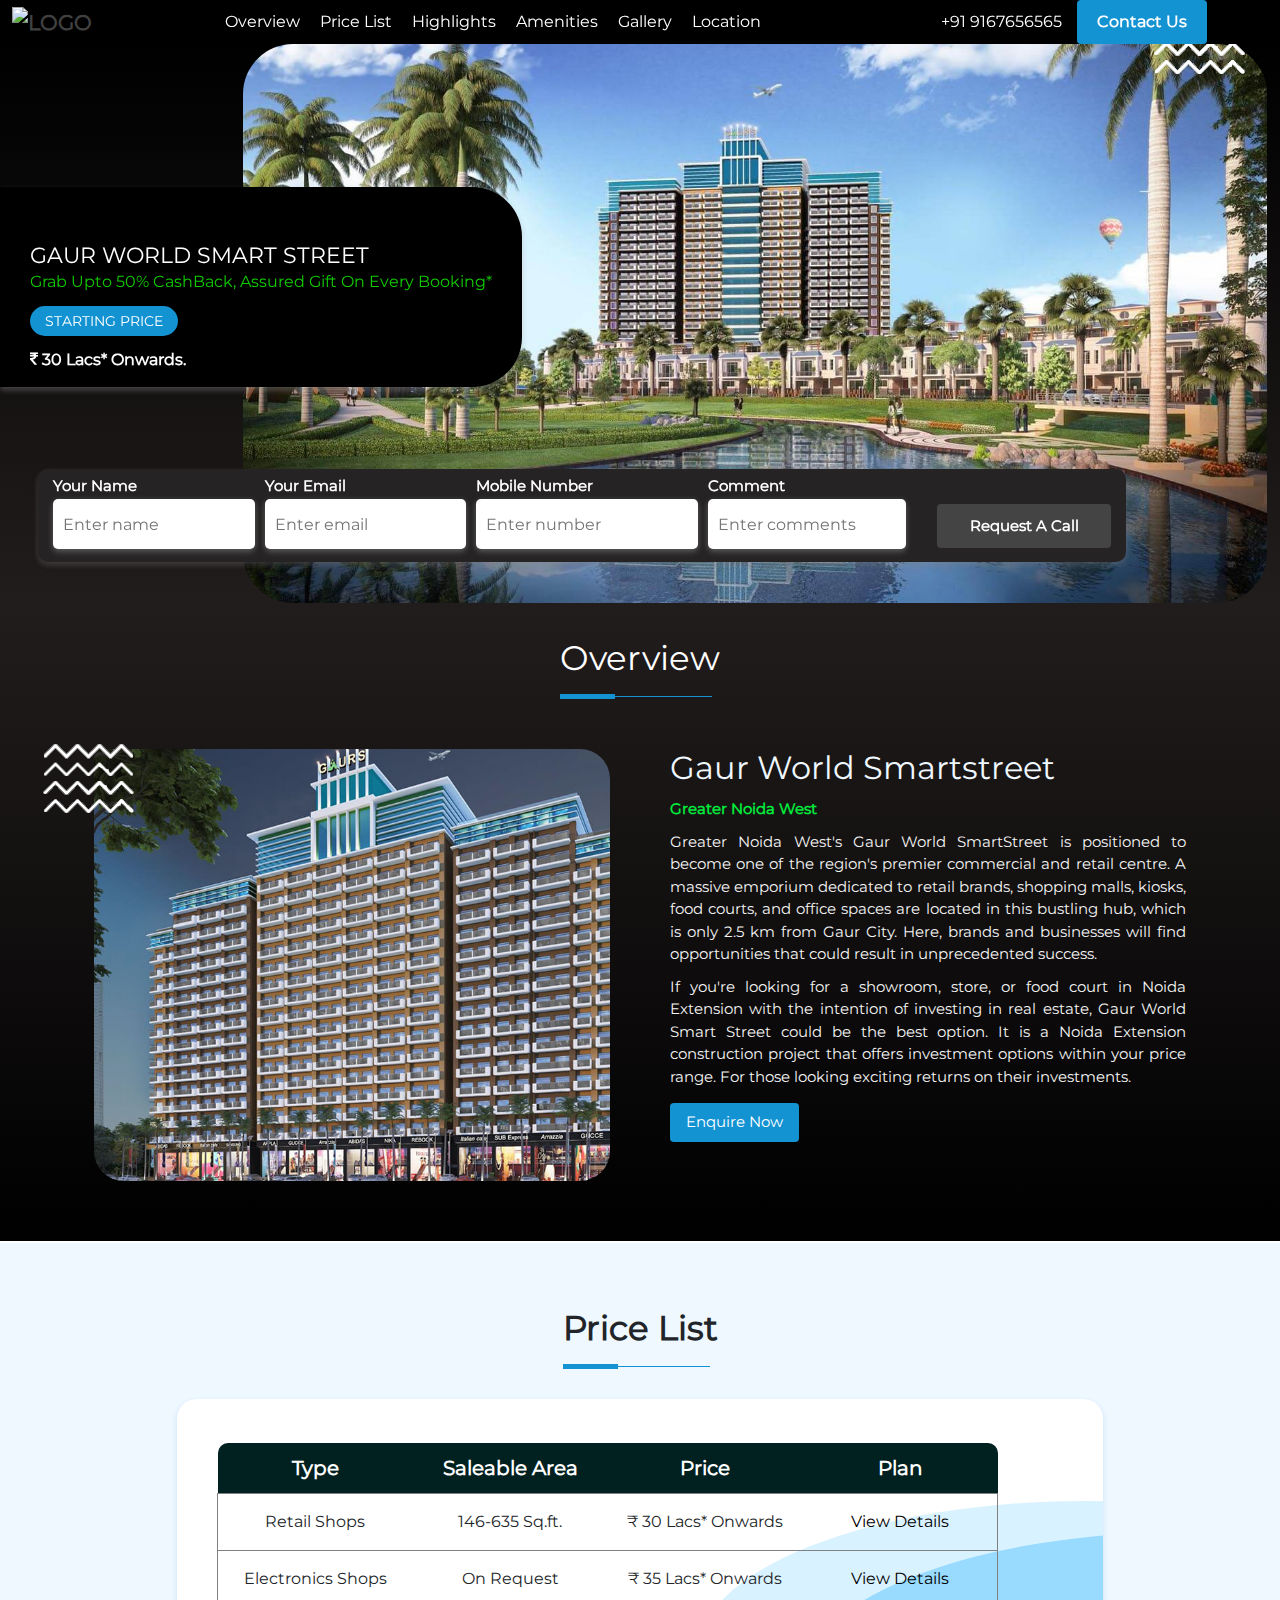
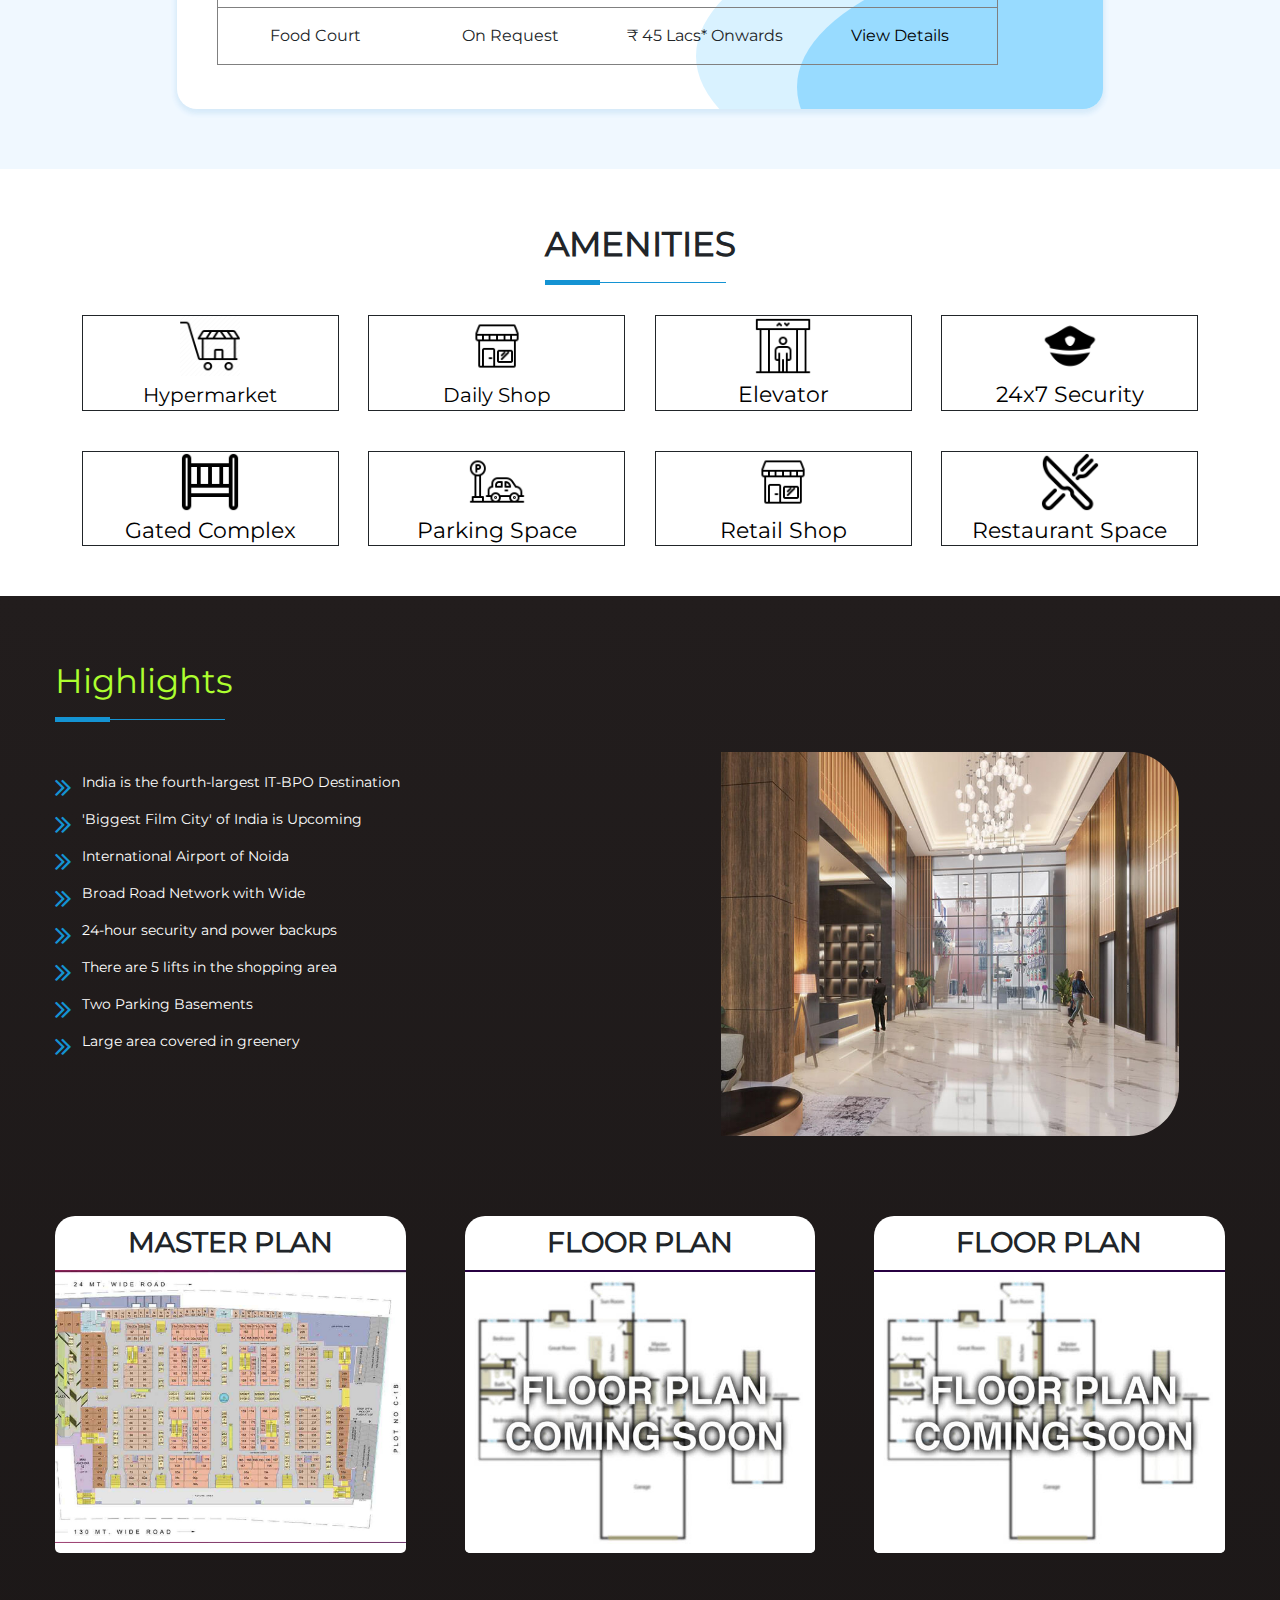
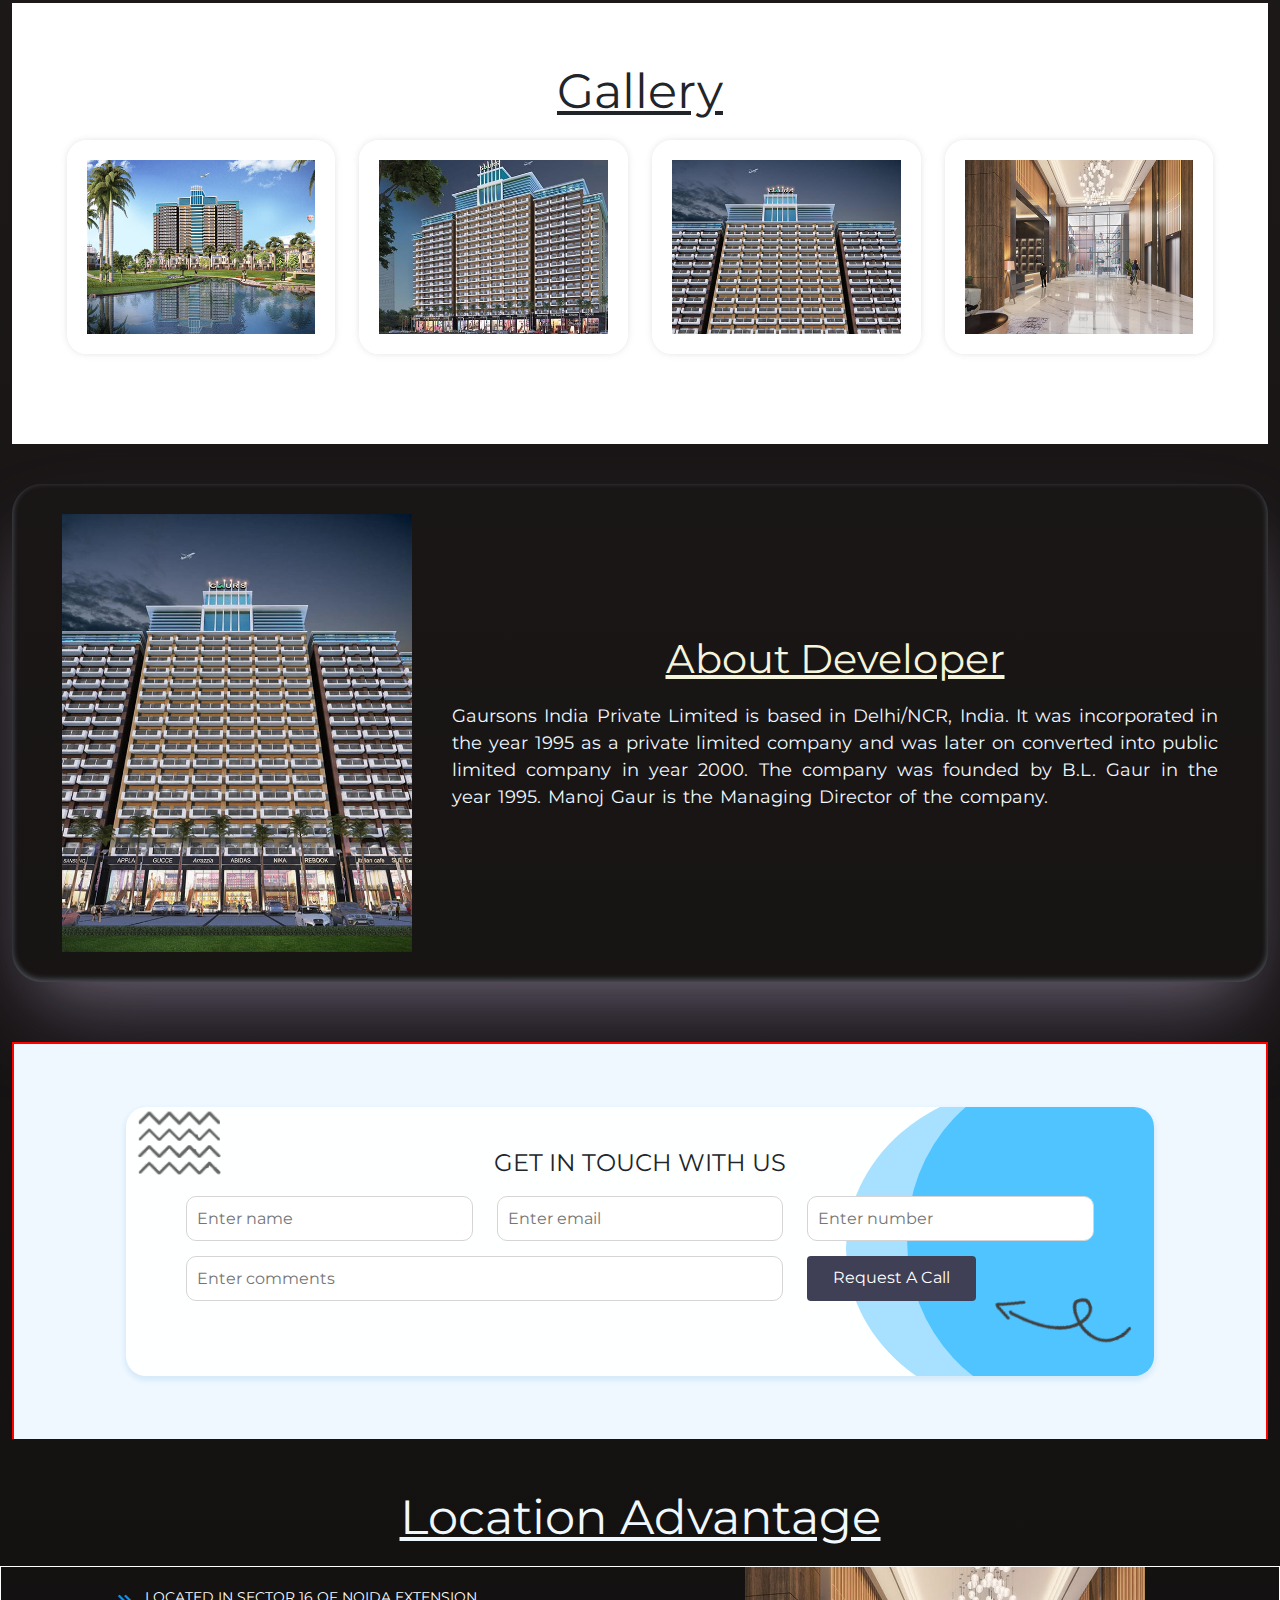
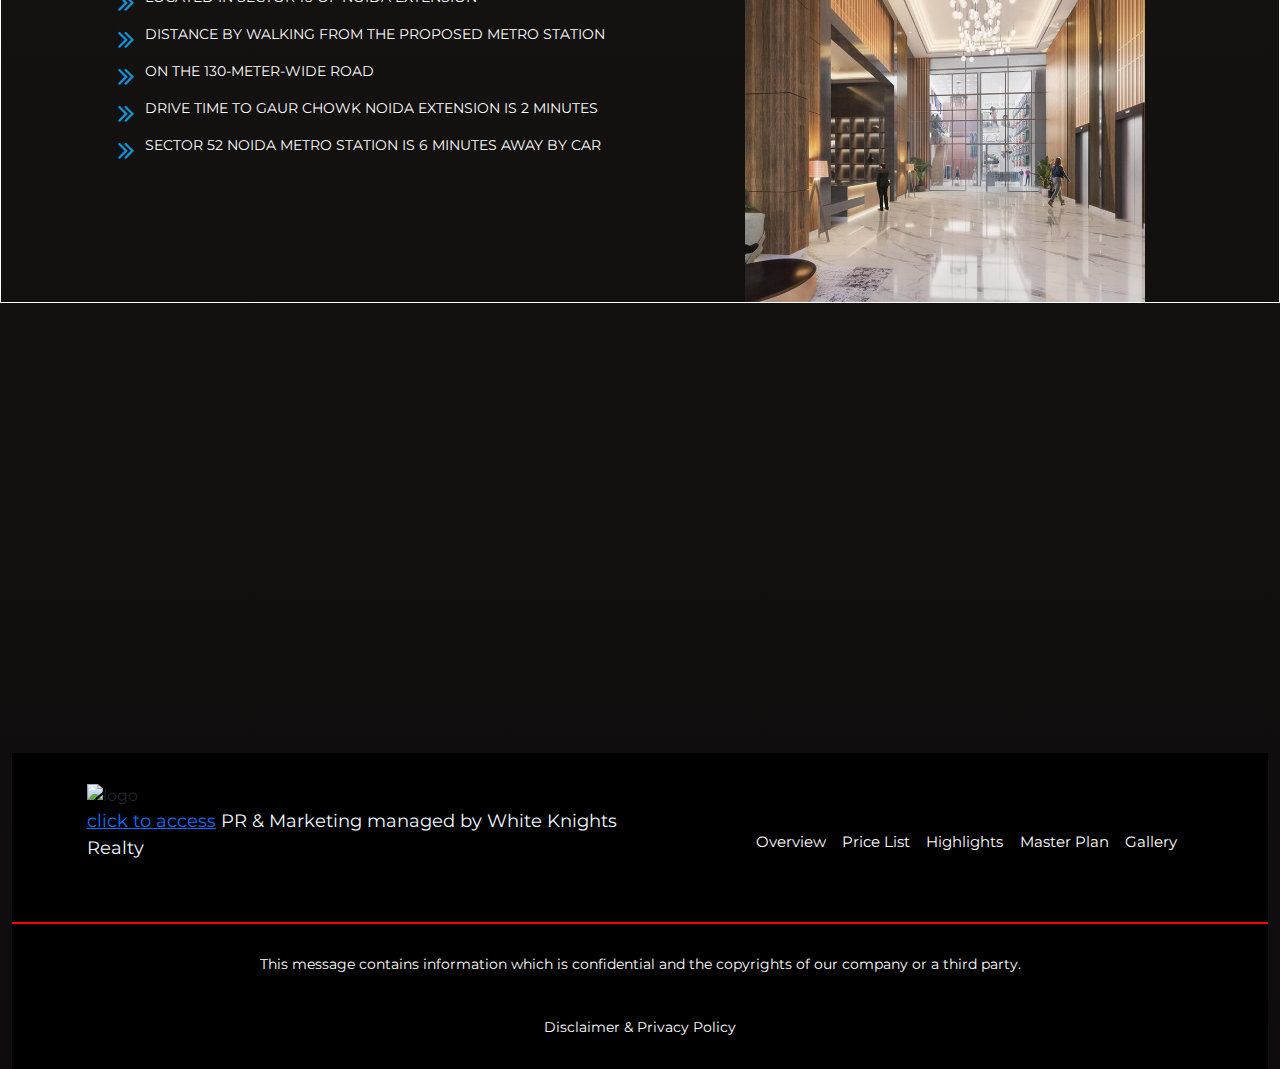
==== commit eae79869: "map&link" ====
--- a/index.html
+++ b/index.html
@@ -41,7 +41,7 @@
     <button class="navbar-toggler" type="button" data-bs-toggle="collapse" data-bs-target="#collapsibleNavbar">
       <i class="fa fa-bars"></i>
     </button>
-    <div class="collapse navbar-collapse" id="collapsibleNavbar" style="margin-left: 130px;">
+    <div class="collapse navbar-collapse" id="collapsibleNavbar" style="margin-left: 100px;">
       <ul class="navbar-nav">
         <li class="nav-item">
           <a class="nav-link nav-link-custom" href="#overview" style="color: white;">Overview</a>
@@ -53,14 +53,14 @@
           <a class="nav-link nav-link-custom" href="#highlights" style="color: white;">Highlights</a>
         </li>
         <li class="nav-item">
-          <a class="nav-link nav-link-custom" href="#master_plan" style="color: white;">Master Plan</a>
+          <a class="nav-link nav-link-custom" href="#amenities" style="color: white;">Amenities</a>
         </li>
         <li class="nav-item">
           <a class="nav-link nav-link-custom" href="#gallery" style="color: white;">Gallery</a>
         </li> 
-        <!-- <li class="nav-item">
-          <a class="nav-link nav-link-custom" href="#location">Location</a>
-        </li> -->
+        <li class="nav-item">
+          <a class="nav-link nav-link-custom" style="color: white;"href="#location">Location</a>
+        </li>
       </ul>
     </div>
     <div class="d-flex">
@@ -231,12 +231,12 @@
   <div class="services-one__shape-2 float-bob-x">
       <img src="assets/images/shapes/services-one-shape-2.png" alt="">
   </div>
-  <div class="container">
+  <div class="container" >
       
       <div class="section-title text-center">
         
         <div class="custom-heading-2">
-          <h1 style="font-weight: 700;">AMENITIES</h1>
+          <h1 style="font-weight: 700;" id="amenities">AMENITIES</h1>
        </div>
       </div>
       
@@ -463,7 +463,7 @@
   </div>
 </div>
 </div>
-<div class="container-fluid loction-container" id="location" style="background-color: transparent; border-radius: 50px;">
+<div class="container-fluid loction-container"  style="background-color: transparent; border-radius: 50px;">
    
       
    
@@ -480,7 +480,7 @@
    </div>
 </div>
 
-<div class="container" style="padding-bottom: 50px;">
+<!-- <div class="container" style="padding-bottom: 50px;">
   
   <div style="display: flex; justify-content: space-between; margin-top: 5rem;">
     <div style="width: 30%; background-color: white; border-radius: 20px 20px 5px 5px;">
@@ -496,7 +496,7 @@
       <img src="./images/Plan-3.jpg" style="border-radius: 0px 0px 5px 5px; border-top: 2px solid rgb(39, 0, 65);" alt="" width="100%">
     </div>
   </div>
-</div>
+</div> -->
 
 <div class="container-fluid container_footerform" id="contact_us" style="border: 2px solid red; border-bottom: none; background-color: aliceblue;">
   <div class="container">
@@ -565,6 +565,41 @@
     </div>
   </div>
 </div>
+<div class="mapouter" id="location">
+  <div class="gmap_canvas">
+    <iframe
+      class="gmap_iframe"
+      width="100%"
+      frameborder="0"
+      scrolling="no"
+      marginheight="0"
+      marginwidth="0"
+      src="https://maps.google.com/maps?width=600&amp;height=400&amp;hl=en&amp;q=Gaur World SmartStreet
+      702 HIghway Tower 1st, Sector 62, Noida, Uttar Pradesh 201301, India&amp;t=&amp;z=14&amp;ie=UTF8&amp;iwloc=B&amp;output=embed"
+    ></iframe>
+    <a href="https://capcuttemplate.org/">Capcuttemplate.org</a>
+  </div>
+  <style>
+    .mapouter {
+      position: relative;
+      text-align: center;
+      width: 90%;
+      height: 400px;
+      margin: 0 auto;
+    }
+
+    .gmap_canvas {
+      overflow: hidden;
+      background: none !important;
+      width: 100%;
+      height: 400px;
+      margin: 0 auto;
+    }
+
+    .gmap_iframe {
+      height: 400px !important;
+    }
+  </style>
  
 <div class="modal" id="myModal">
   <div class="modal-dialog">
@@ -600,10 +635,13 @@
 <div class="container-fluid footer-section" style="background-color: black; padding: 30px 0px 20px 0px;">
   <div class="container">
   <div class="row">
-    <div class="col-sm-12 col-md-4 col-lg-4">
+    <div class="col-sm-12 col-md-4 col-lg-6">
       <img src="https://www.whiteknights.co.in/images/logo.png" alt="logo" class="img-fluid footer-logo">
-    </div>
-    <div class="col-sm-12 col-md-8 col-lg-8">
+      <br/>
+      <p style="color: aliceblue;"> <a href="https://www.whiteknights.co.in/">click to access</a> PR & Marketing managed by White Knights Realty  </p>
+     
+    </div>
+    <div class="col-sm-12 col-md-6 col-lg-6">
        <ul class="navbar-nav footer-nav">
         <li class="nav-item">
           <a class="nav-link nav-link-custom" href="#overview">Overview</a>
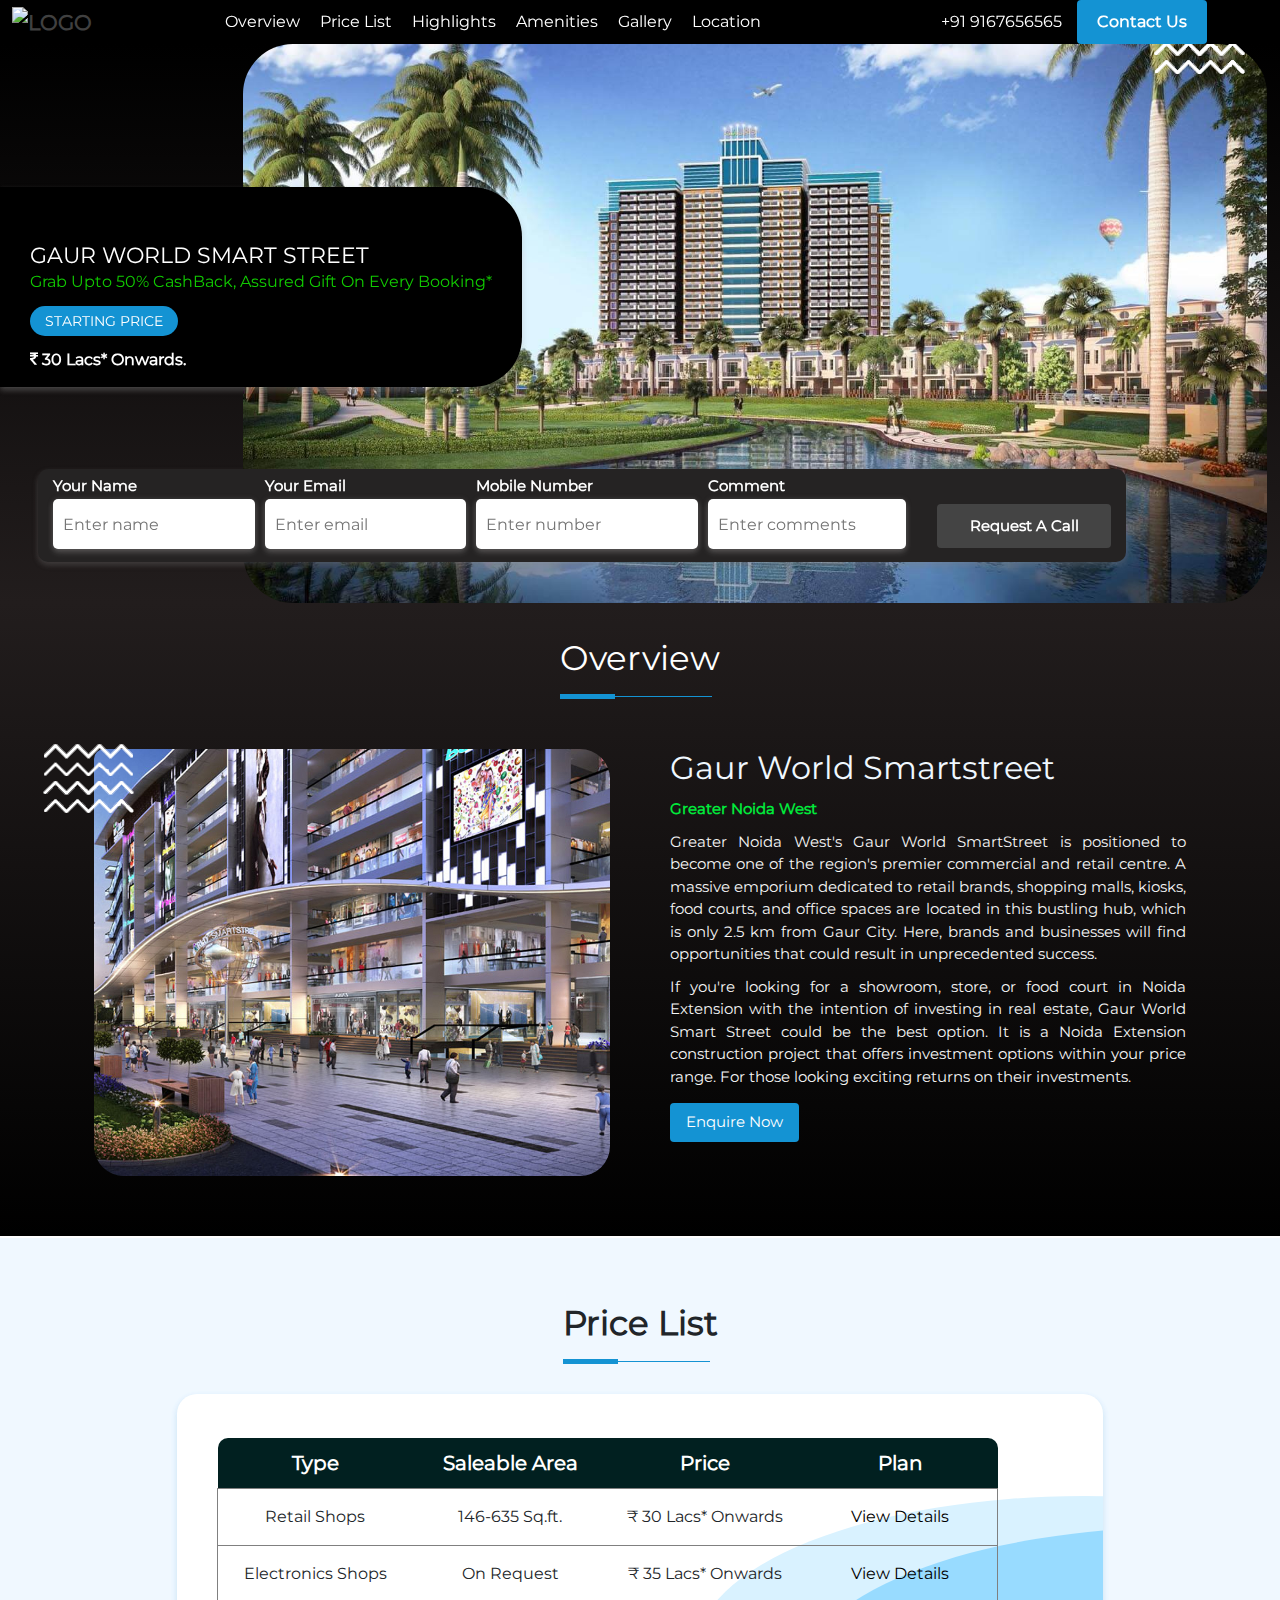
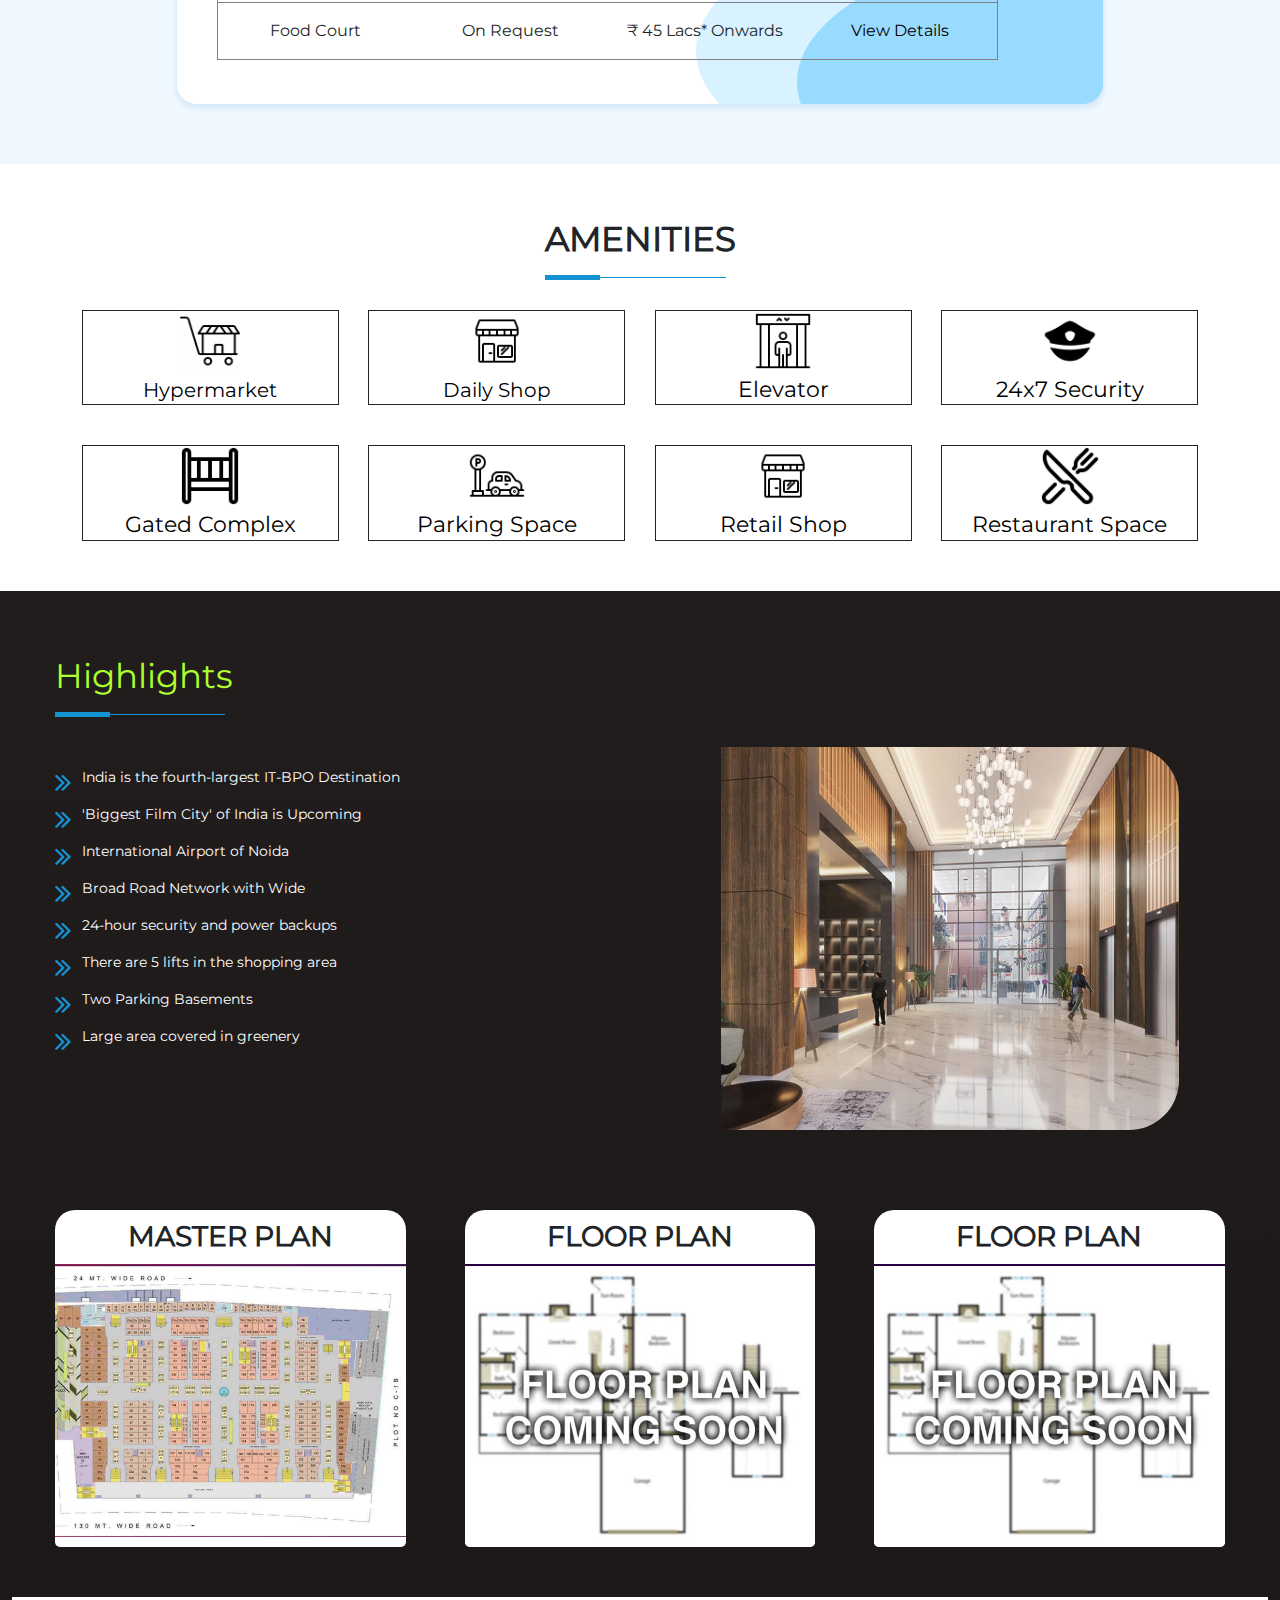
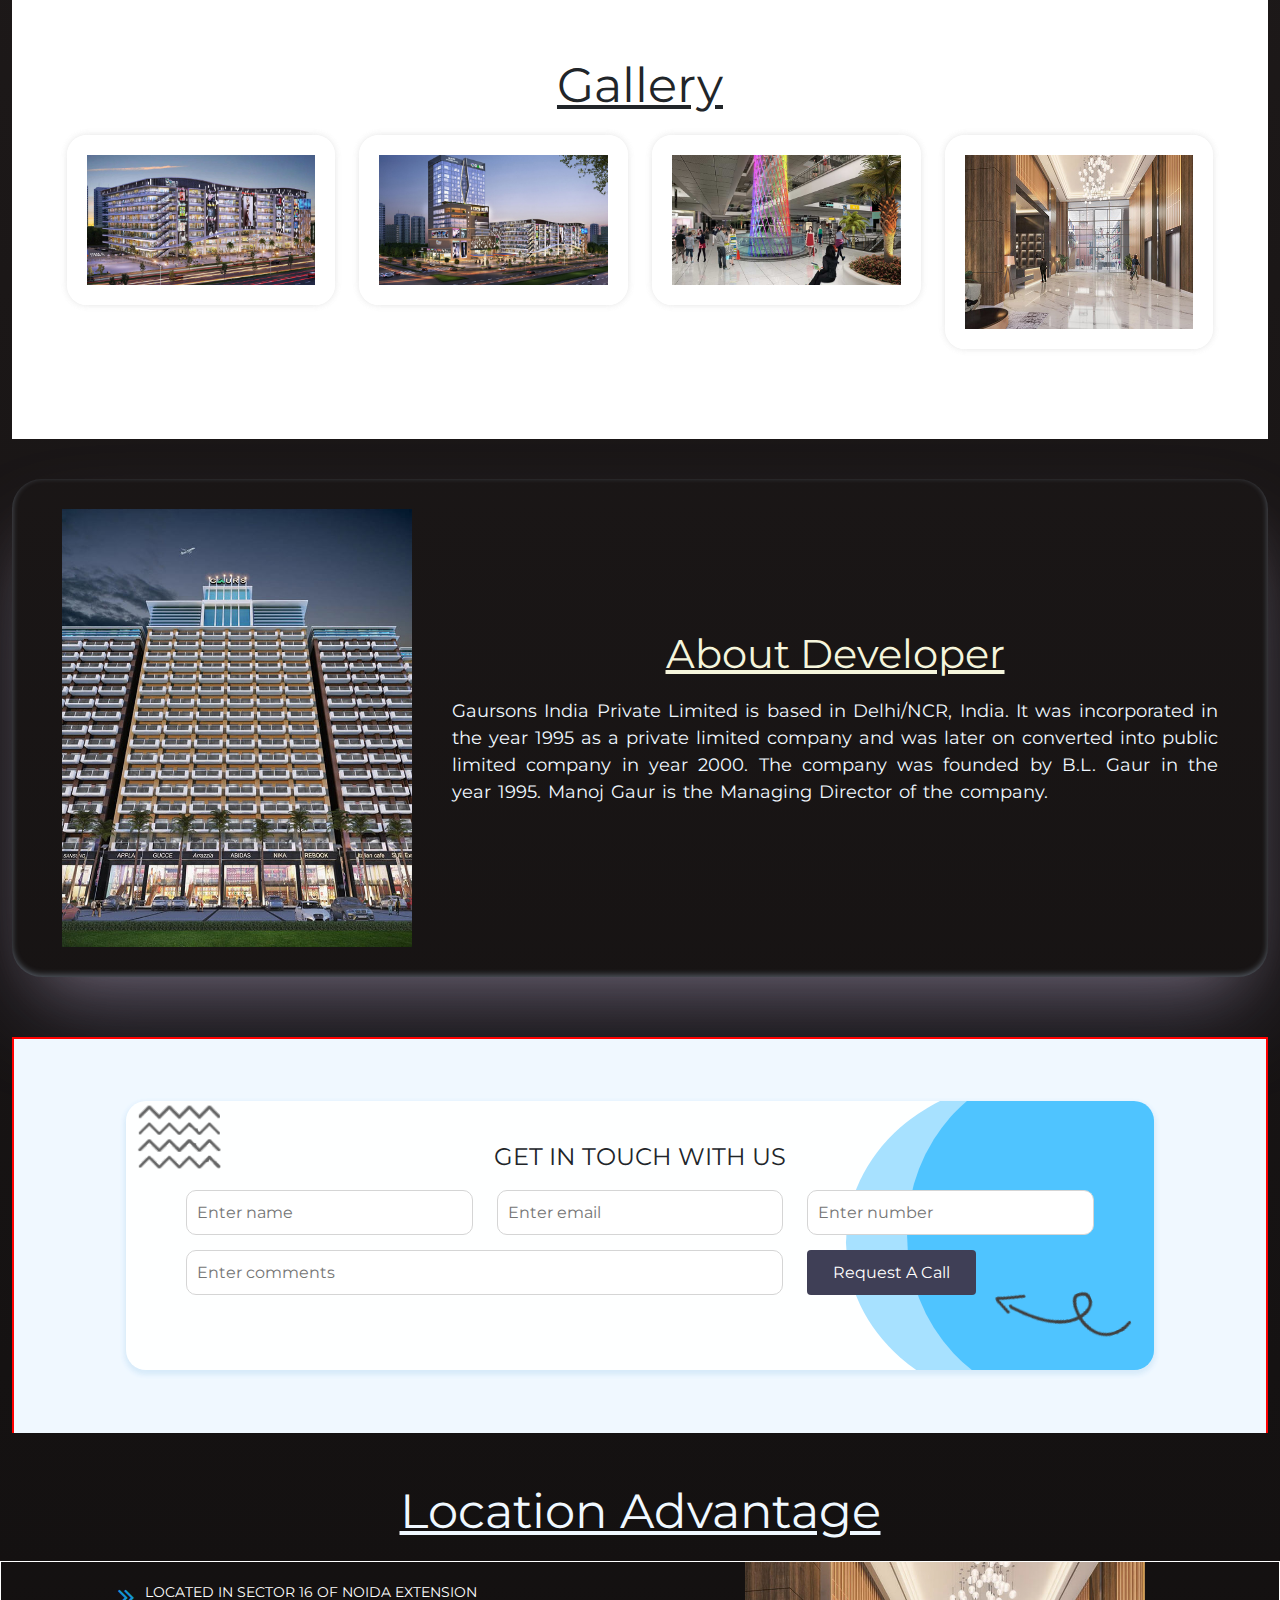
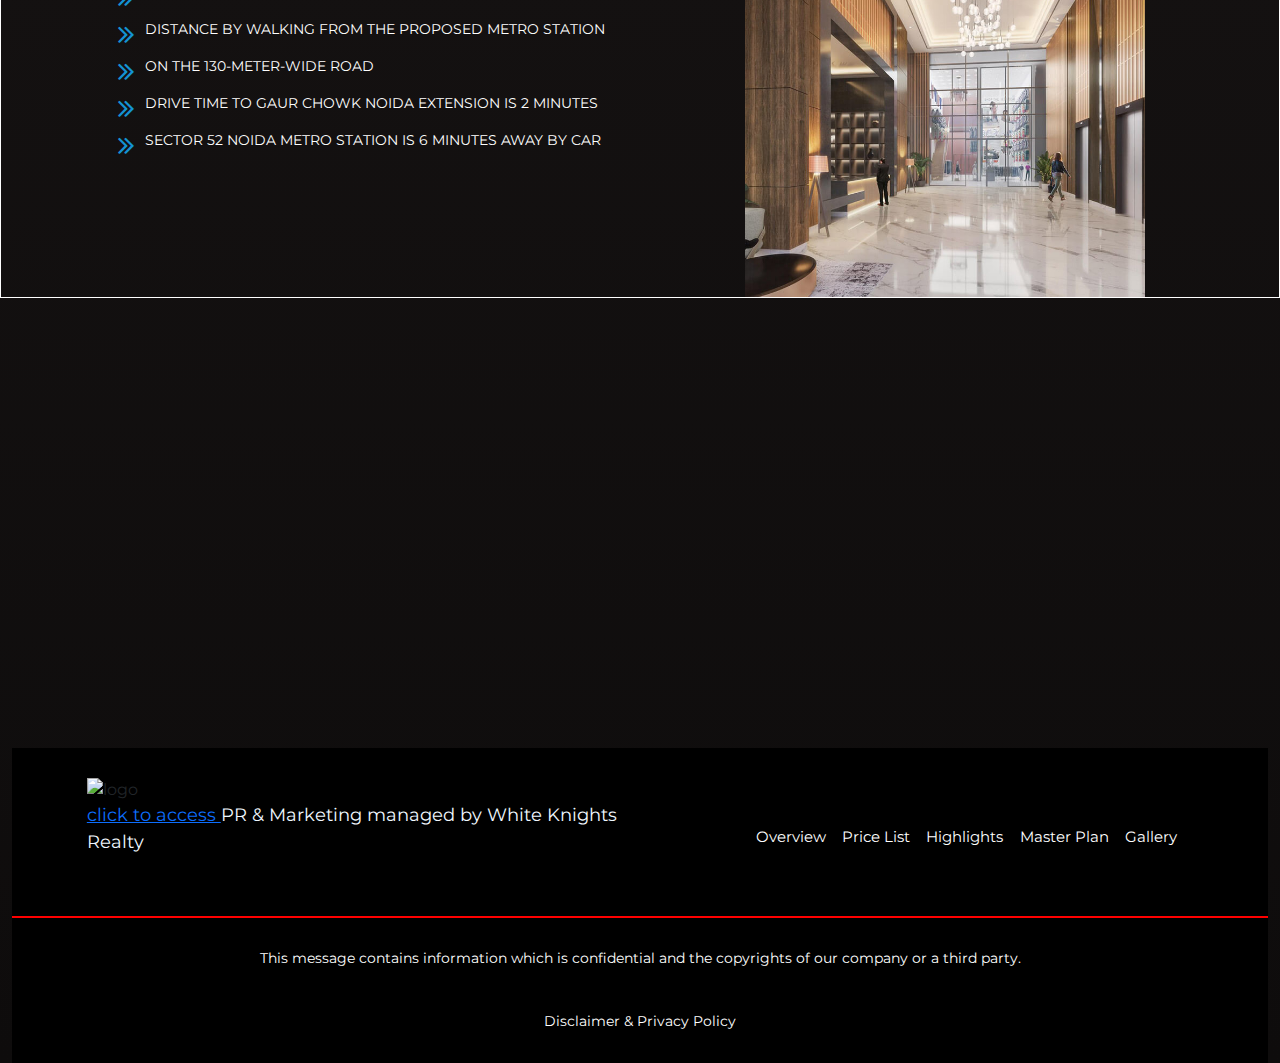
==== commit fbcfeddf: "images_change" ====
--- a/index.html
+++ b/index.html
@@ -441,12 +441,12 @@
     </div>
     <div class="col-6 col-sm-12 col-md-3 col-lg-3">
       <a href="images/gallery/gall-1-lg.jpg" class="with-caption image-link" title="gallery 1">
-        <img src="images/gallery/gall-1-min.jpg" alt="" class="img-fluid gallery-img">
+        <img src="images/gallery/g1.jpg" alt="" class="img-fluid gallery-img">
       </a>      
     </div>
     <div class="col-6 col-sm-12 col-md-3 col-lg-3">
-      <a href="images/gallery/gall-2-lg.jpg" class="with-caption image-link" title="gallery 2">
-        <img src="images/gallery/gall-2-min.jpg" alt="" class="img-fluid gallery-img">
+      <a href="images/gallery/g2.jpg" class="with-caption image-link" title="gallery 2">
+        <img src="images/gallery/g3.jpg" alt="" class="img-fluid gallery-img">
       </a>
     </div>
     <div class="col-6 col-sm-12 col-md-3 col-lg-3">
@@ -638,7 +638,7 @@
     <div class="col-sm-12 col-md-4 col-lg-6">
       <img src="https://www.whiteknights.co.in/images/logo.png" alt="logo" class="img-fluid footer-logo">
       <br/>
-      <p style="color: aliceblue;"> <a href="https://www.whiteknights.co.in/">click to access</a> PR & Marketing managed by White Knights Realty  </p>
+      <p style="color: aliceblue;"> <a href="https://www.whiteknights.co.in/">click to access </a> PR & Marketing managed by White Knights Realty  </p>
      
     </div>
     <div class="col-sm-12 col-md-6 col-lg-6">
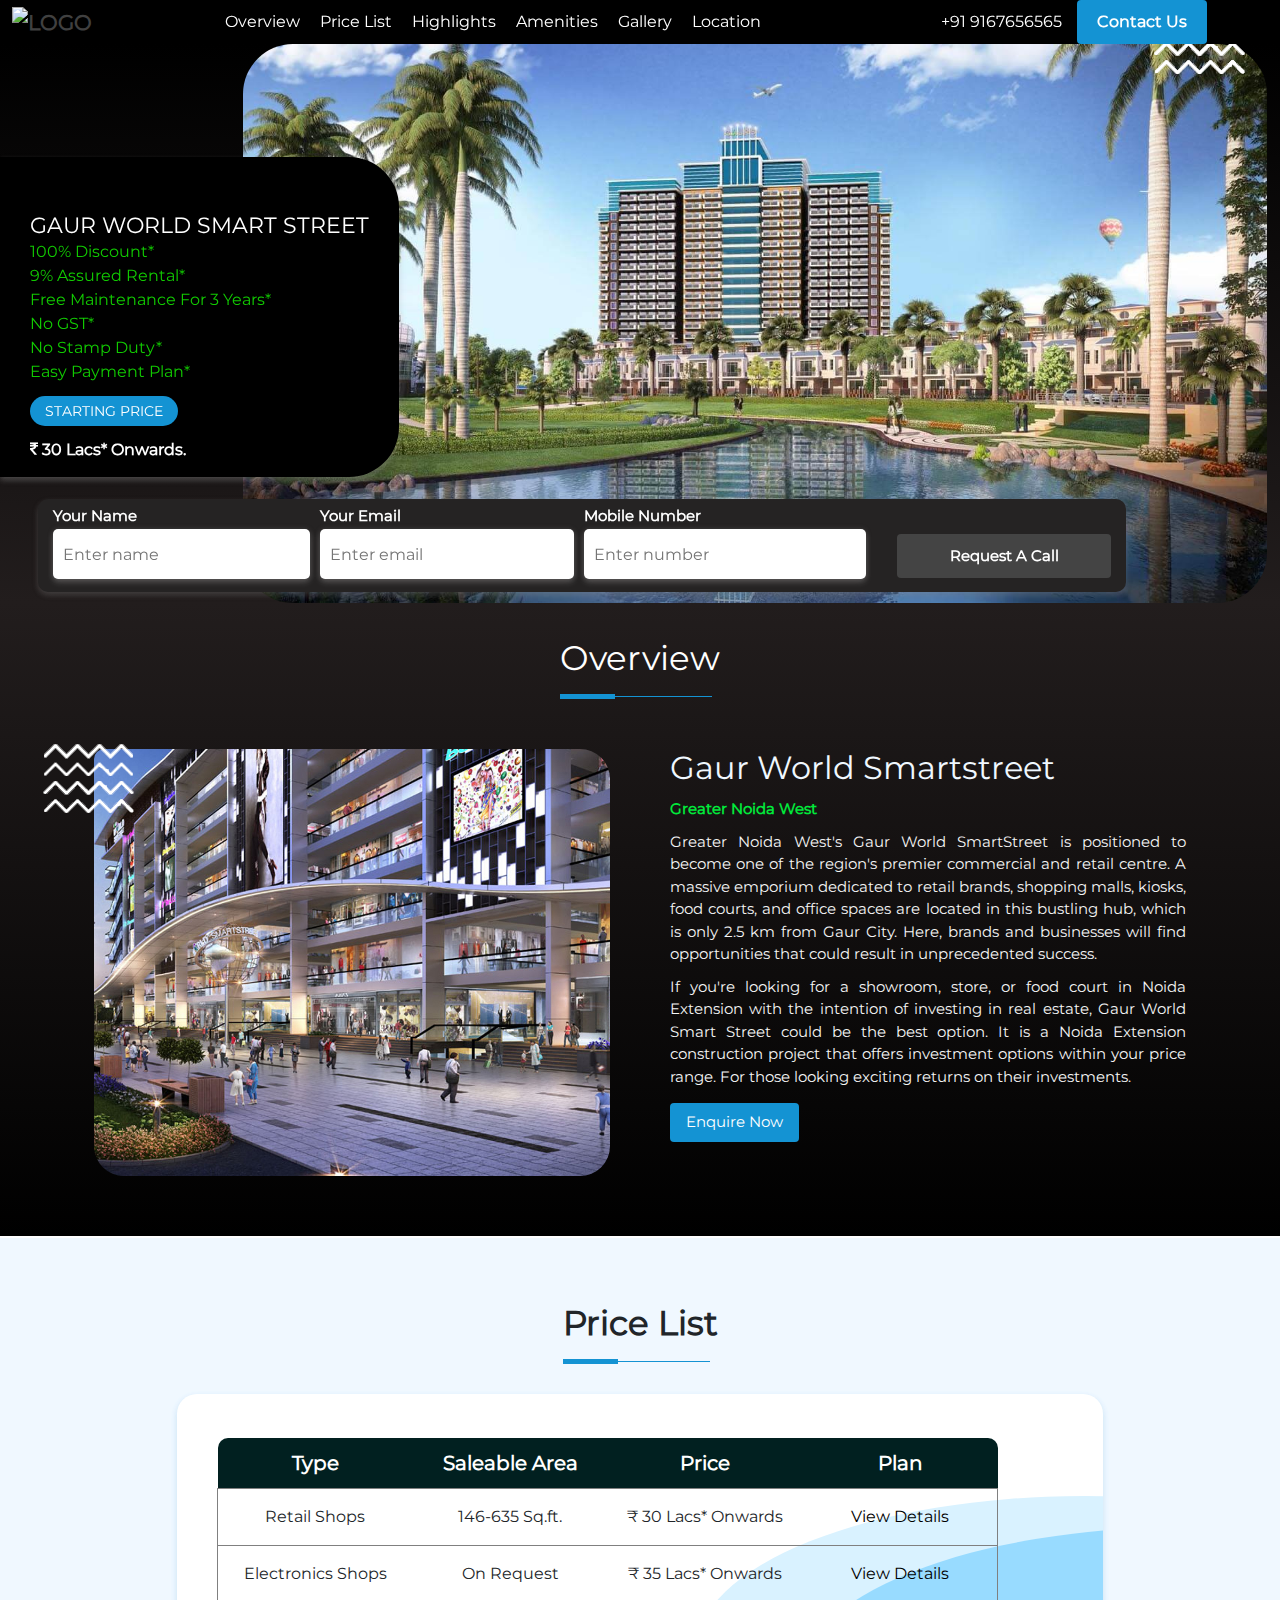
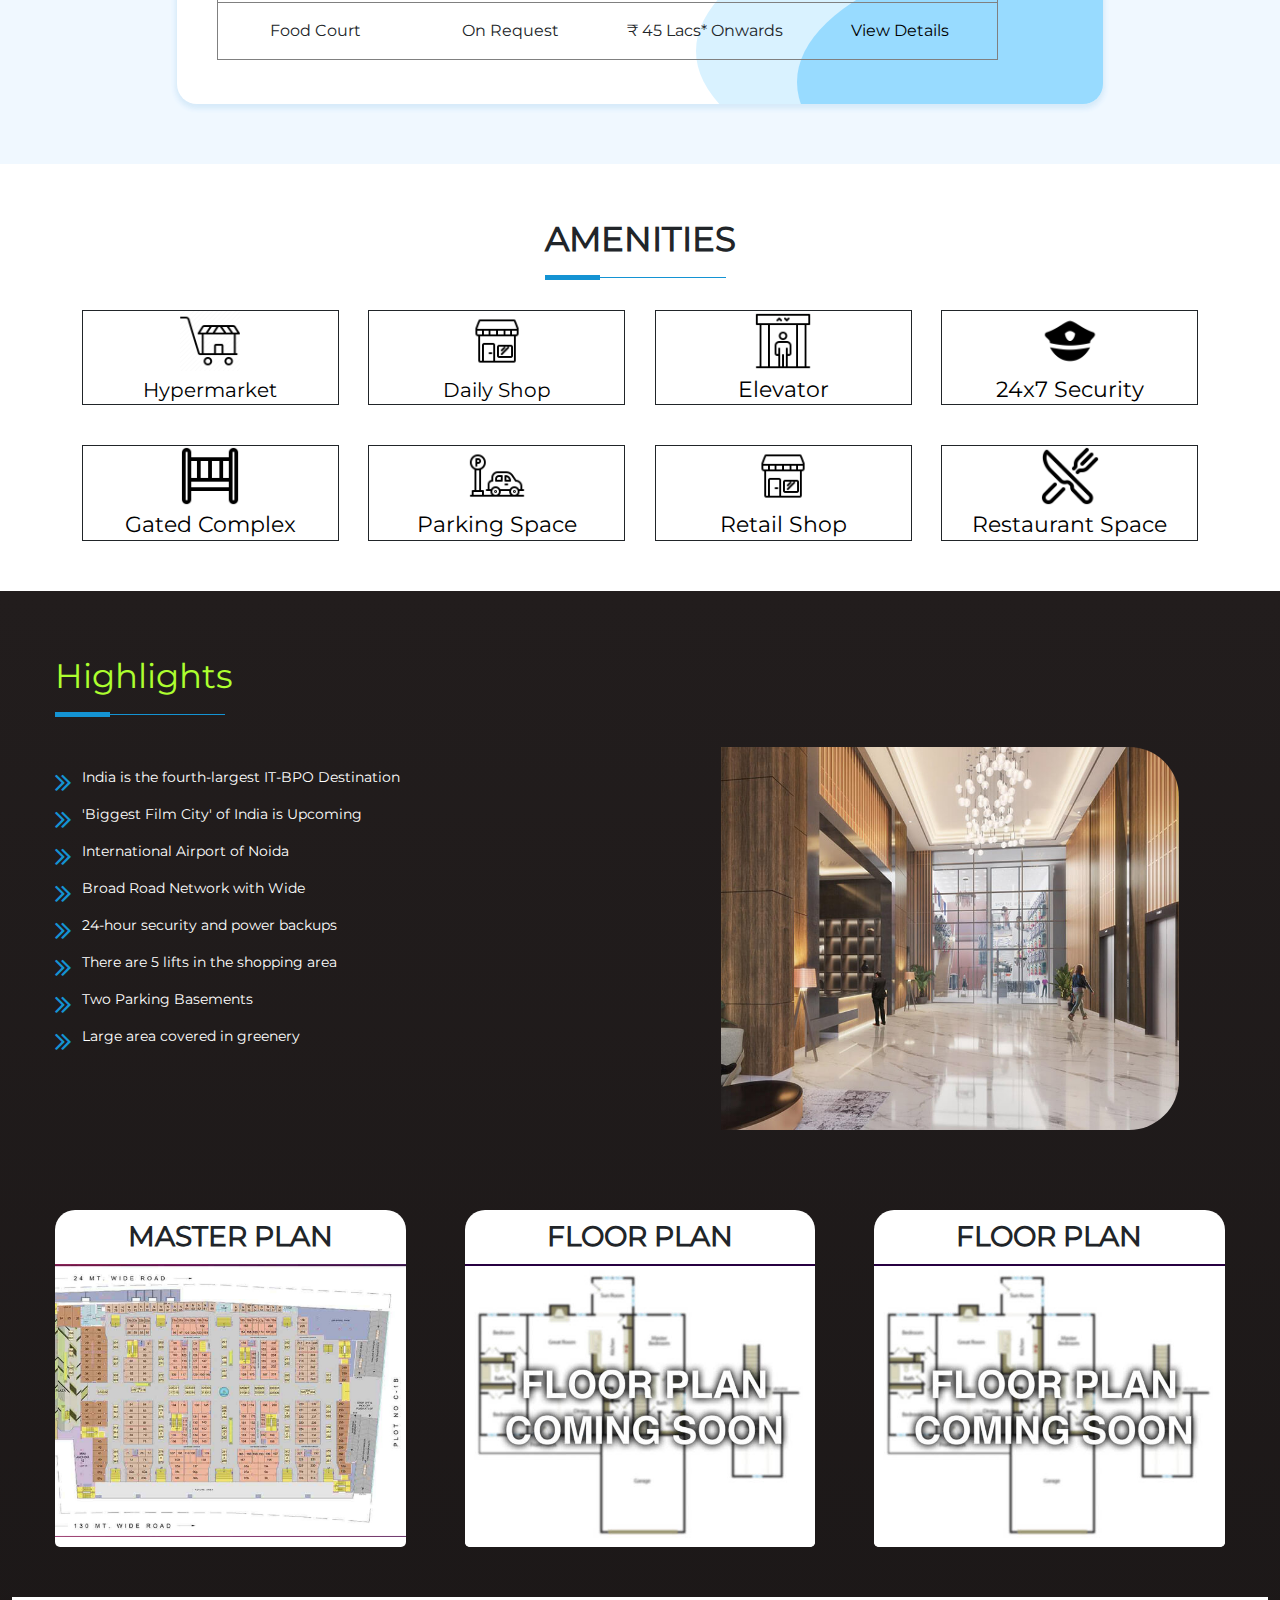
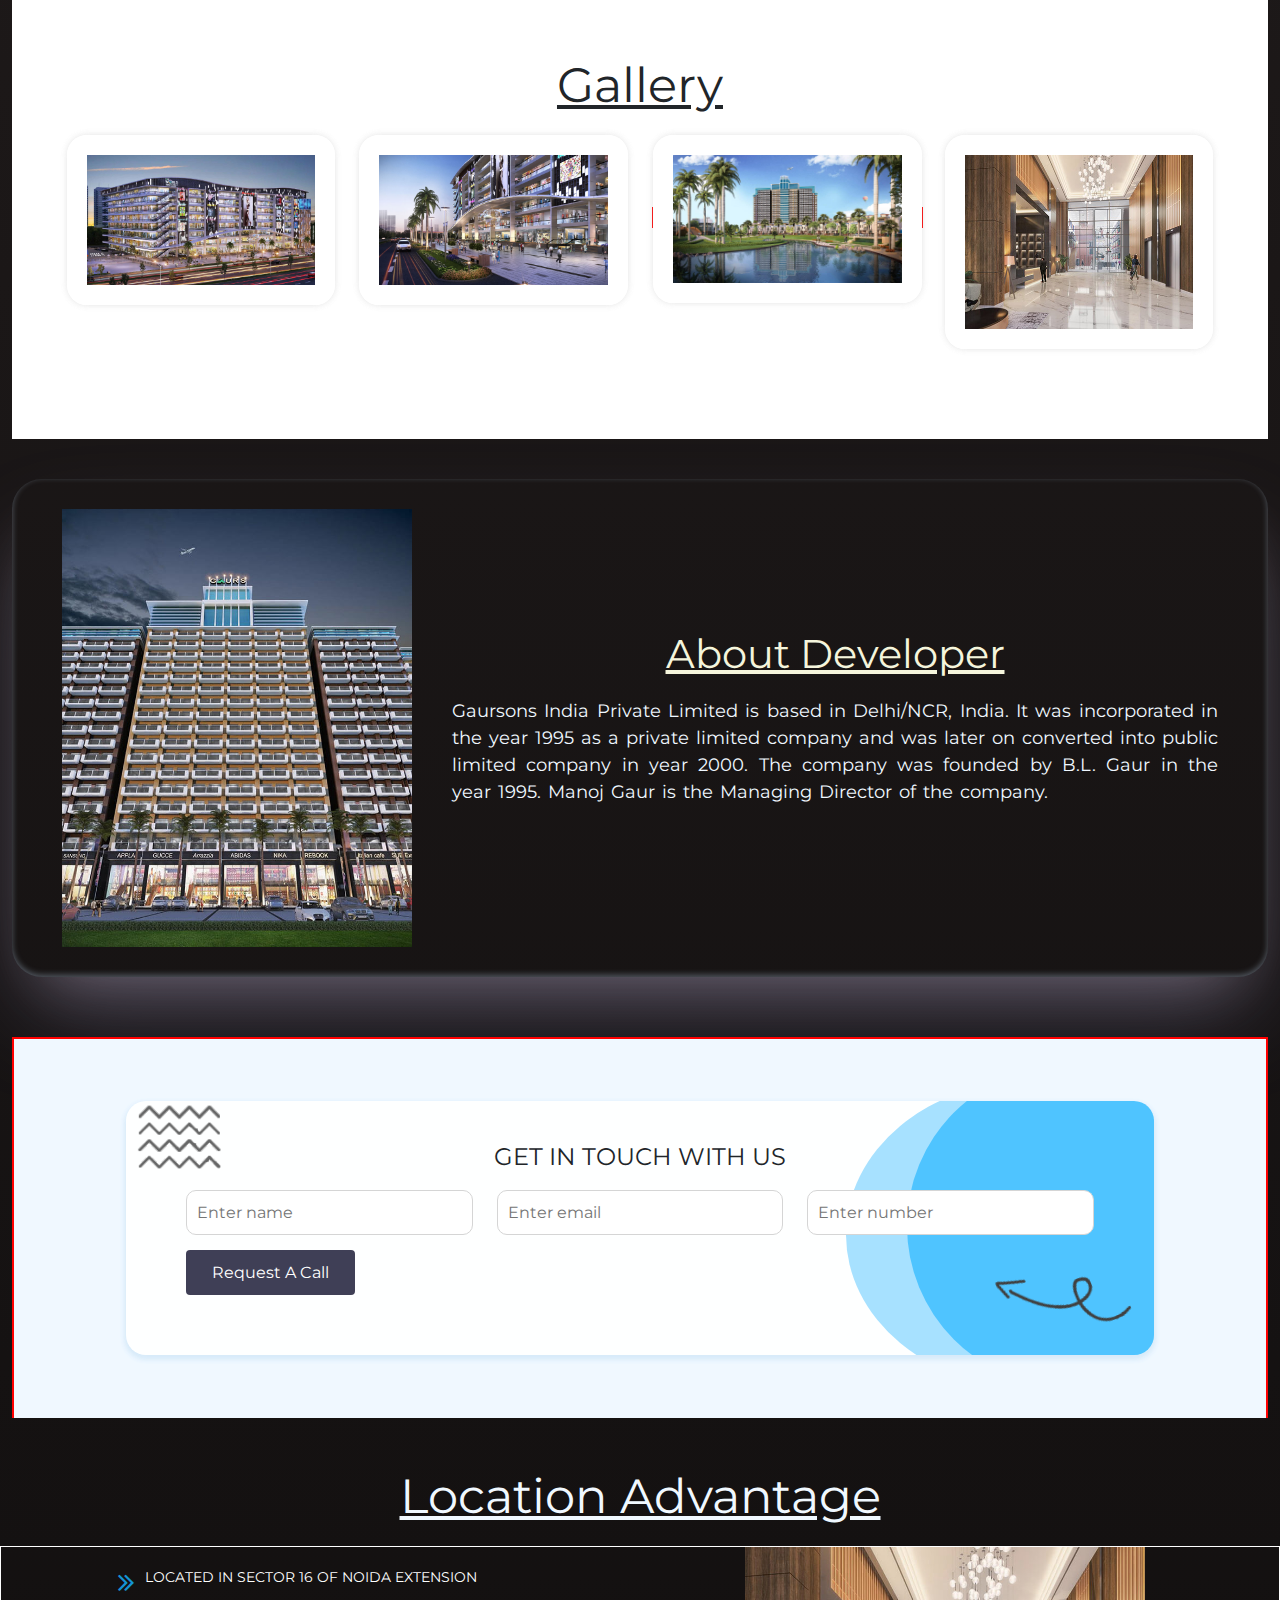
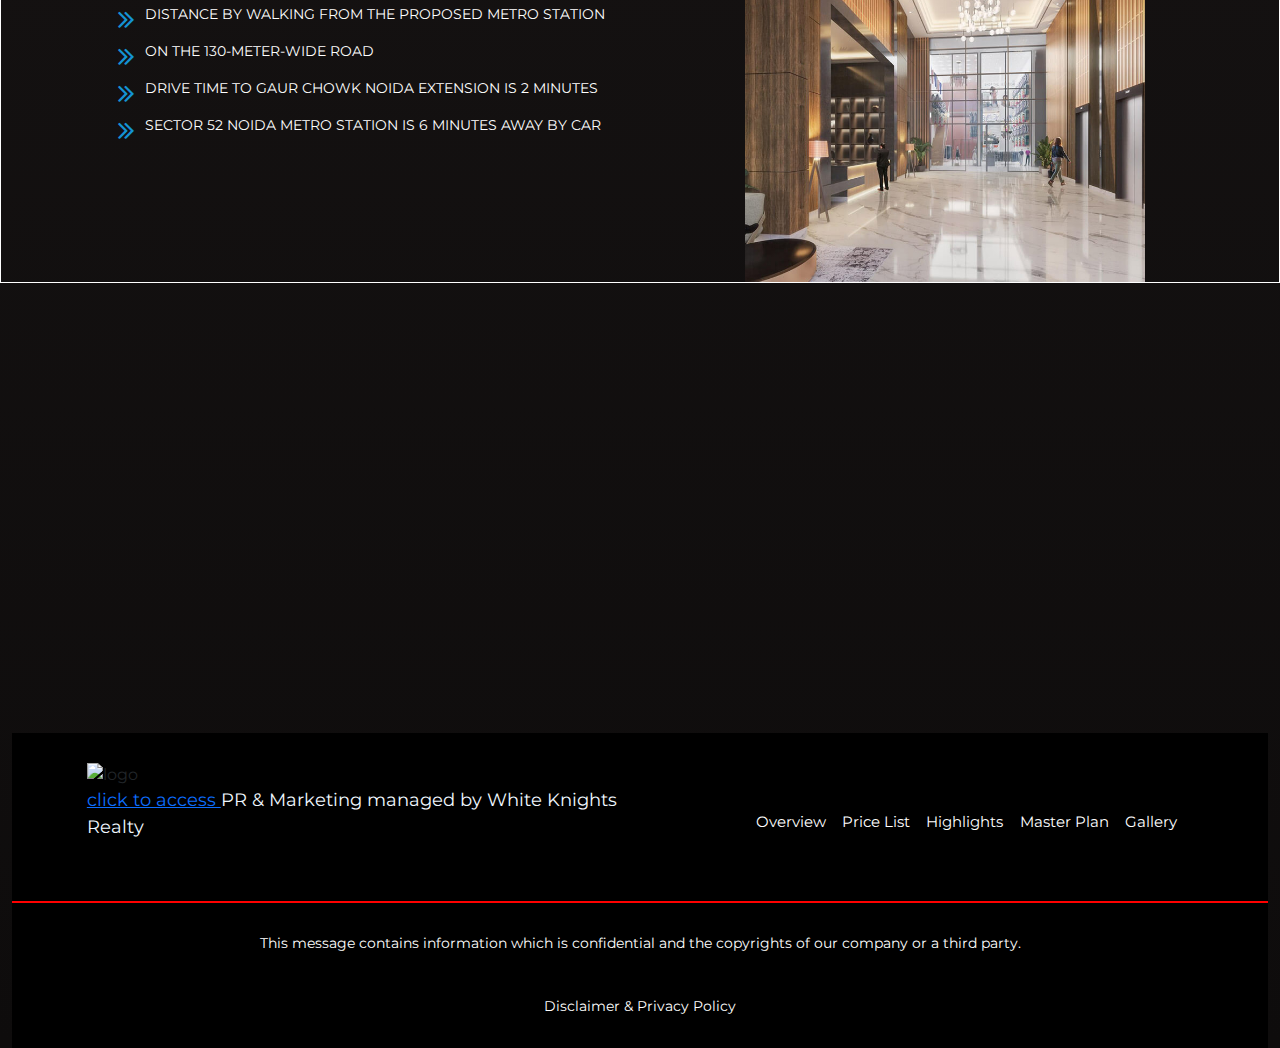
==== commit d52d819b: "images_change" ====
--- a/index.html
+++ b/index.html
@@ -99,7 +99,12 @@
              <h1><img src="https://gaurworldsmartstreet.info/assets/img/logo-light.png" alt="" class="img-fluid logo-project"></h1> 
             <!-- <h1>Project Name</h1> -->
             <h3 class="location-p" style="color: white;">GAUR WORLD SMART STREET</h3>
-            <p style="color: rgb(17, 202, 0);">Grab Upto 50% CashBack, Assured Gift On Every Booking*</p>
+            <p style="color: rgb(17, 202, 0);">100% Discount*</p>
+            <p style="color: rgb(17, 202, 0);">9% Assured Rental*</p>
+            <p style="color: rgb(17, 202, 0);">Free Maintenance For 3 Years*</p>
+            <p style="color: rgb(17, 202, 0);">No GST*</p>
+            <p style="color: rgb(17, 202, 0);">No Stamp Duty*</p>
+            <p style="color: rgb(17, 202, 0);">Easy Payment Plan*</p>
             <div style="margin: 15px 0px;">
               <span class="starting-price-span" style="color: white;">STARTING PRICE</span>
             </div>
@@ -122,10 +127,10 @@
                <label class="form-label" for="qMobileNomodal1">Mobile Number</label>
                <input id="qMobileNo" name="Mobile No." class="form-input number-only" type="text" required="" placeholder="Enter number">
             </div>
-            <div class="form-group comment_group mt_lg_10">
+            <!-- <div class="form-group comment_group mt_lg_10">
                <label class="form-label" for="qMessagemodal1">Comment</label>
                <input id="qMessage" name="Comments.." class="form-input" type="text" required="" placeholder="Enter comments">
-            </div>
+            </div> -->
             <button type="submit" value="Request A Call" class="btn" id="SubmitQuery">Request A Call </button>      
          </div>
       </div>
@@ -181,19 +186,19 @@
                     <td style="text-align: center; padding-left: 3rem; padding: 15px 0px;">Retail Shops</td>
                     <td style="text-align: center; padding: 15px 0px;">146-635 Sq.ft.</td>
                     <td style="text-align: center; padding: 15px 0px;">₹ 30 Lacs* Onwards</td>
-                    <td style="text-align: center; padding: 15px 0px;"><button style="border: none; outline: none; background: none;">View Details</button></td>
+                    <td style="text-align: center; padding: 15px 0px;"><button style="border: none; outline: none; background: none;" data-bs-toggle="modal" data-bs-target="#myModal">View Details</button></td>
                   </tr>
                   <tr style="border: 1px solid gray;">
                     <td style="text-align: center; padding-left: 3rem; padding: 15px 0px;">Electronics Shops</td>
                     <td style="text-align: center; padding: 15px 0px;">On Request</td>
                     <td style="text-align: center; padding: 15px 0px;">₹ 35 Lacs* Onwards</td>
-                    <td style="text-align: center; padding: 15px 0px;"><button style="border: none; outline: none; background: none;">View Details</button></td>
+                    <td style="text-align: center; padding: 15px 0px;"><button style="border: none; outline: none; background: none;" data-bs-toggle="modal" data-bs-target="#myModal">View Details</button></td>
                   </tr>
                   <tr style="border: 1px solid gray;">
                     <td style="text-align: center; padding-left: 3rem; padding: 15px 0px;">Food Court</td>
                     <td style="text-align: center; padding: 15px 0px;">On Request</td>
                     <td style="text-align: center; padding: 15px 0px;">₹ 45 Lacs* Onwards</td>
-                    <td style="text-align: center; padding: 15px 0px;"><button style="border: none; outline: none; background: none;">View Details</button></td>
+                    <td style="text-align: center; padding: 15px 0px;"><button style="border: none; outline: none; background: none;" data-bs-toggle="modal" data-bs-target="#myModal">View Details</button></td>
                   </tr>
                   
                 </table>
@@ -440,18 +445,18 @@
       <div><h1 style="text-align: center; font-size: 48px; padding-bottom: 20px; text-decoration: underline; animation: pulse2 1s infinite;">Gallery</h1></div>
     </div>
     <div class="col-6 col-sm-12 col-md-3 col-lg-3">
-      <a href="images/gallery/gall-1-lg.jpg" class="with-caption image-link" title="gallery 1">
+      <a href="images/gallery/g1.jpg" class="with-caption image-link" title="gallery 1">
         <img src="images/gallery/g1.jpg" alt="" class="img-fluid gallery-img">
       </a>      
     </div>
     <div class="col-6 col-sm-12 col-md-3 col-lg-3">
       <a href="images/gallery/g2.jpg" class="with-caption image-link" title="gallery 2">
-        <img src="images/gallery/g3.jpg" alt="" class="img-fluid gallery-img">
+        <img src="images/gallery/g2.jpg" alt="" class="img-fluid gallery-img">
       </a>
     </div>
     <div class="col-6 col-sm-12 col-md-3 col-lg-3">
-      <a href="images/gallery/gall-3-lg.jpg" class="with-caption image-link" title="gallery 3">
-        <img src="images/gallery/gall-3-min.jpg" alt="" class="img-fluid gallery-img">
+      <a href="images/gallery/gall-1-lg.jpg" class="with-caption image-link" title="gallery 3" style="border: 1px solid red;">
+        <img src="images/gallery/gall-1-lg.jpg" alt="" class="img-fluid gallery-img" >
       </a>
     </div>
     <div class="col-6 col-sm-12 col-md-3 col-lg-3">
@@ -523,11 +528,11 @@
                  <input id="qMobileNofooter" name="Mobile No." class="form-input number-only" type="text" required="" placeholder="Enter number">
               </div>
             </div>
-            <div class="col-sm-12 col-md-8 col-lg-8">
+            <!-- <div class="col-sm-12 col-md-8 col-lg-8">
               <div class="form-group comment_group mt_lg_10">
                  <input id="qMessagefooter" name="Comments.." class="form-input" type="text" required="" placeholder="Enter comments">
               </div>
-            </div>
+            </div> -->
             <div class="col-sm-12 col-md-4 col-lg-4">
               <button type="submit" value="Request A Call" class="btn" id="SubmitQueryfooter">Request A Call </button>
             </div>            
@@ -622,10 +627,10 @@
                <label class="form-label" for="qMobileNo3">Mobile Number</label>
                <input id="qMobileNo3" name="Mobile No." class="form-input number-only" type="text" required="" placeholder="Enter number">
             </div>
-            <div class="form-group comment_group mt_lg_10">
+            <!-- <div class="form-group comment_group mt_lg_10">
                <label class="form-label" for="qMessage3">Comment</label>
                <input id="qMessage3" name="Comments.." class="form-input" type="text" required="" placeholder="Enter comments">
-            </div>
+            </div> -->
             <button type="submit" value="Request A Call" class="btn" id="SubmitQuery3">Request A Call </button>      
          </div>
       </div>
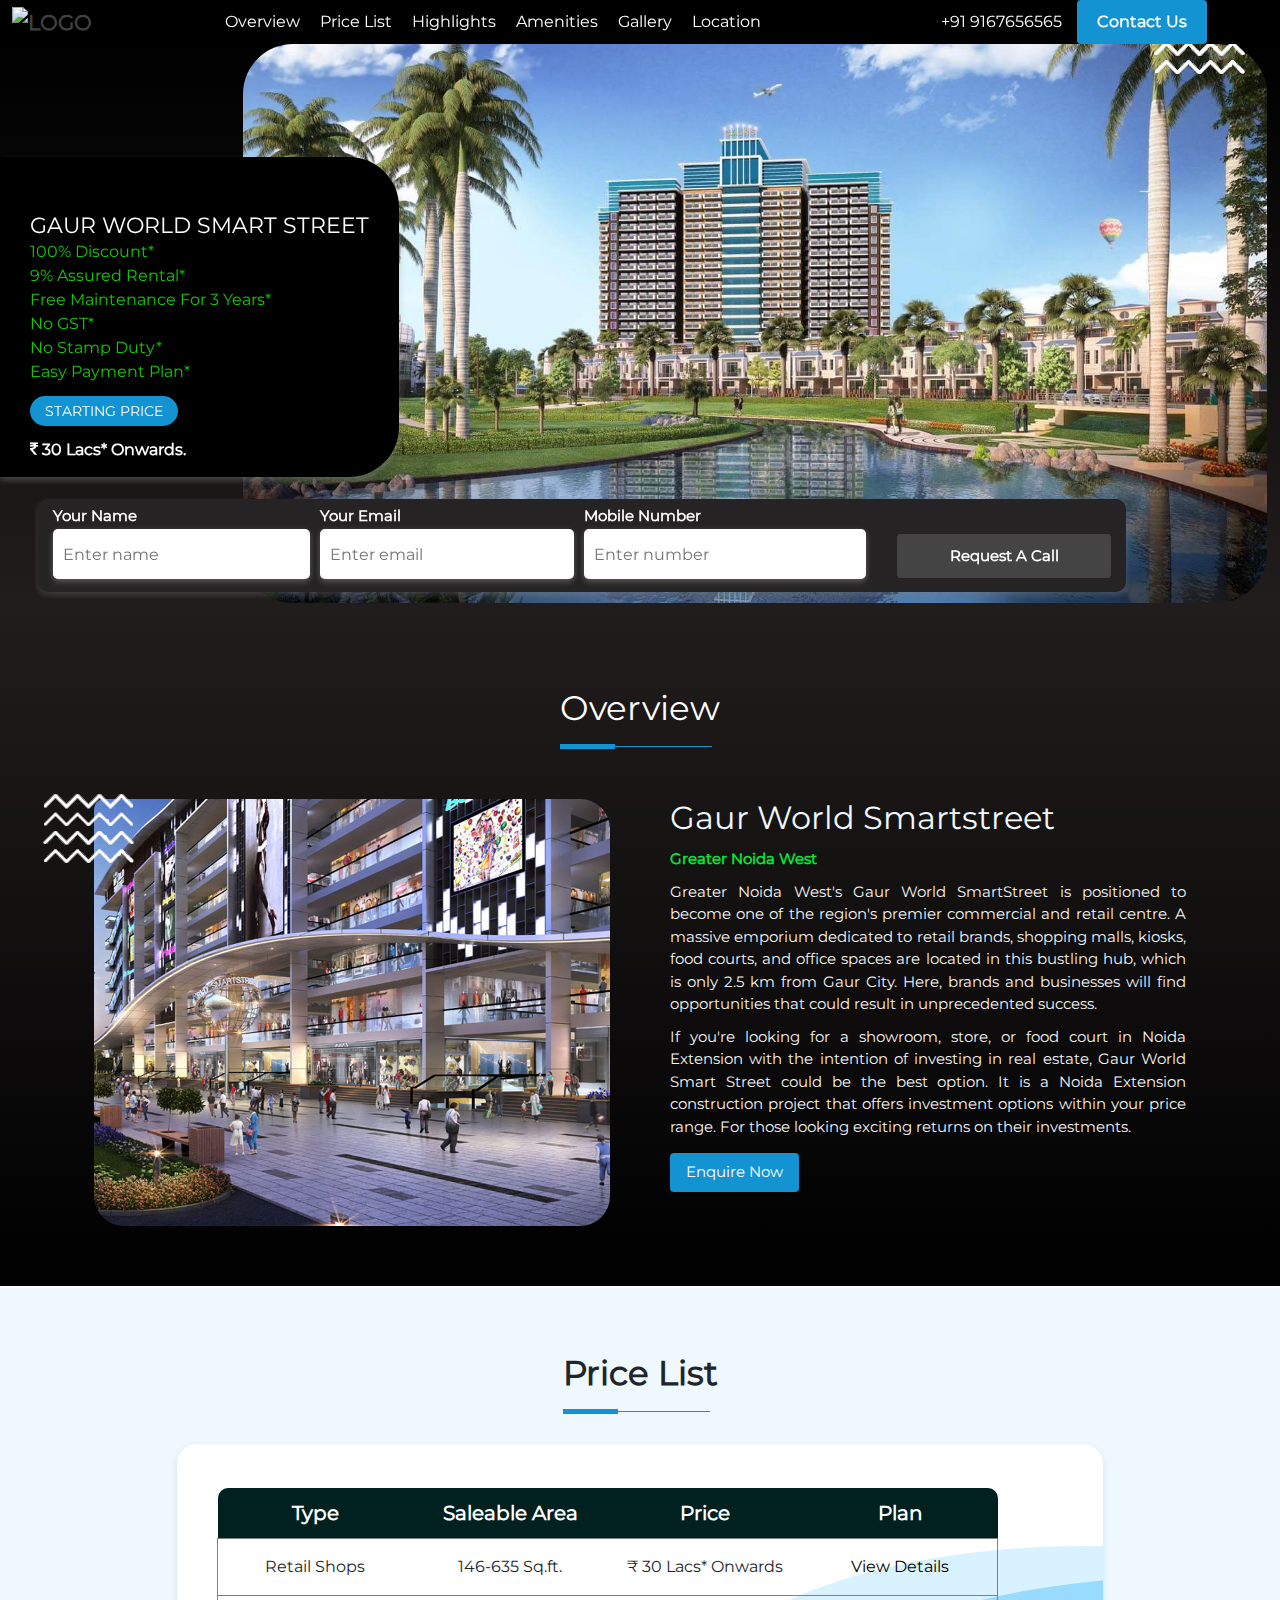
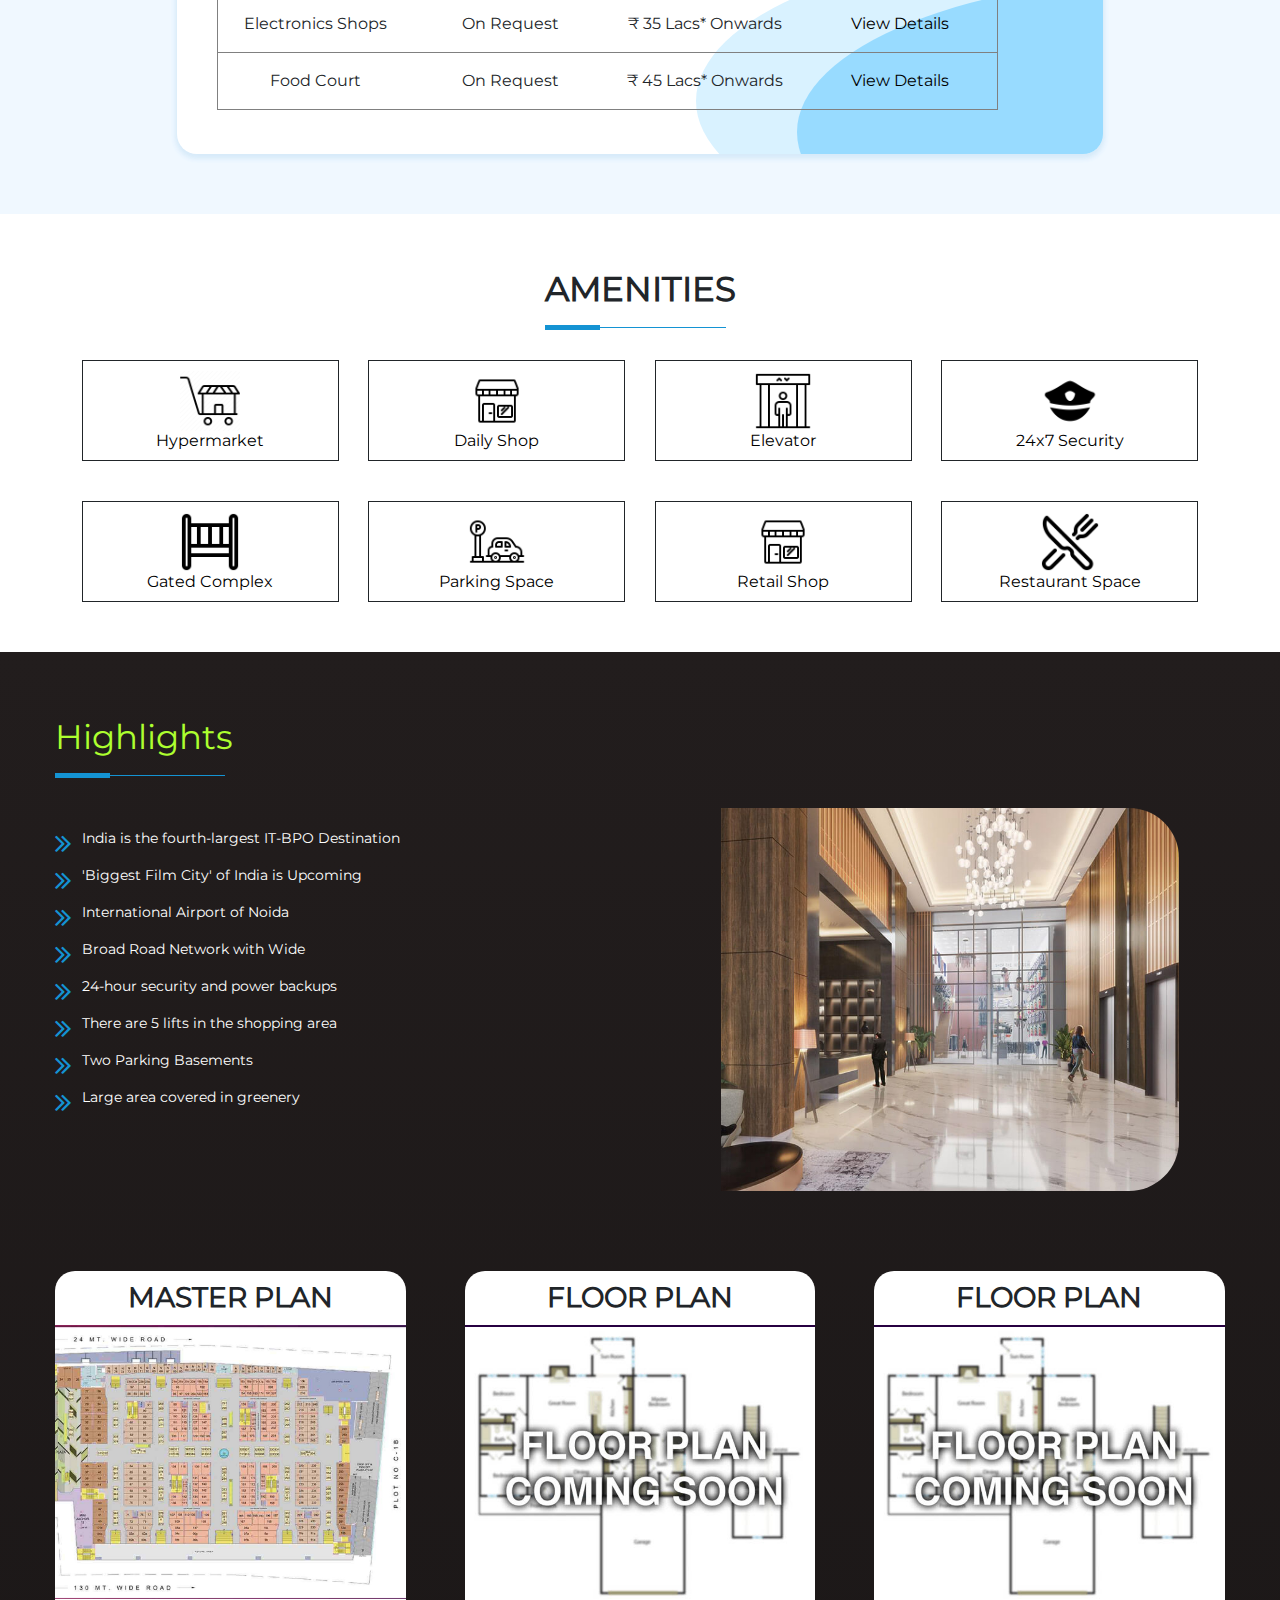
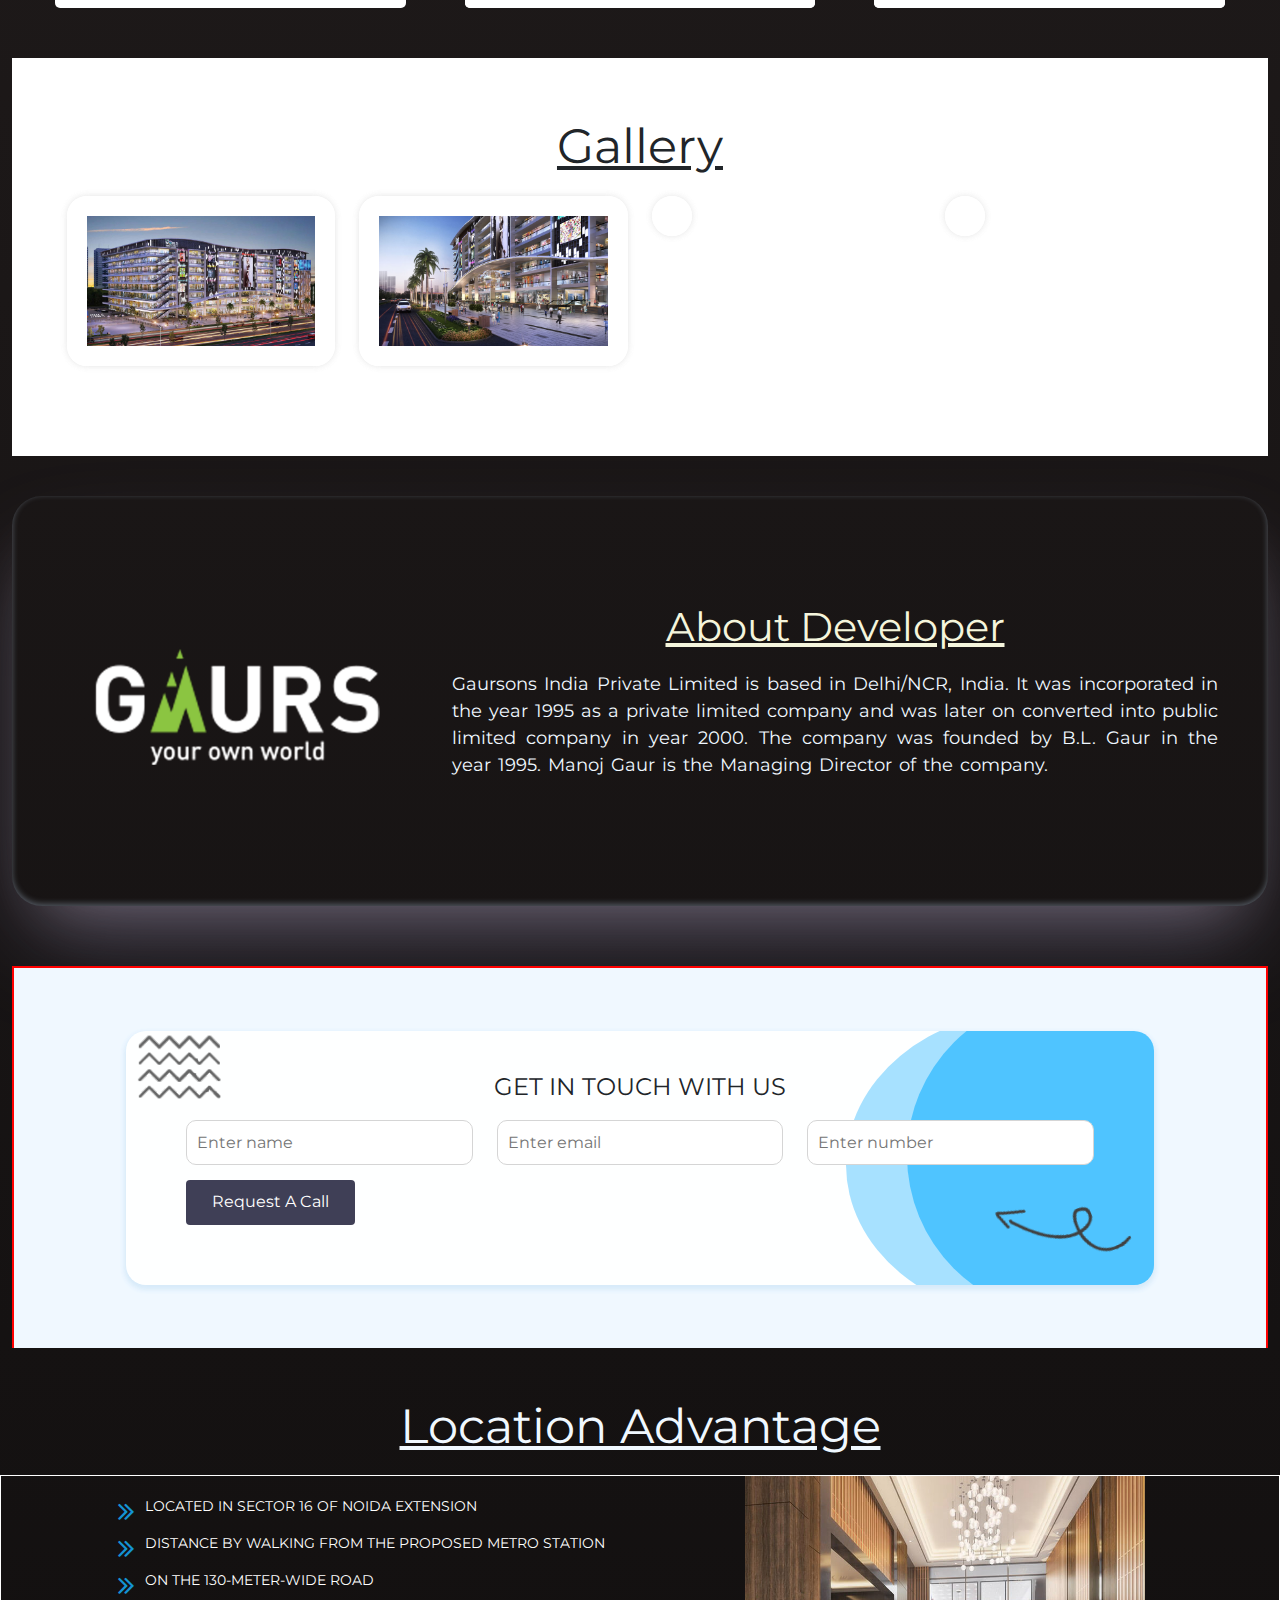
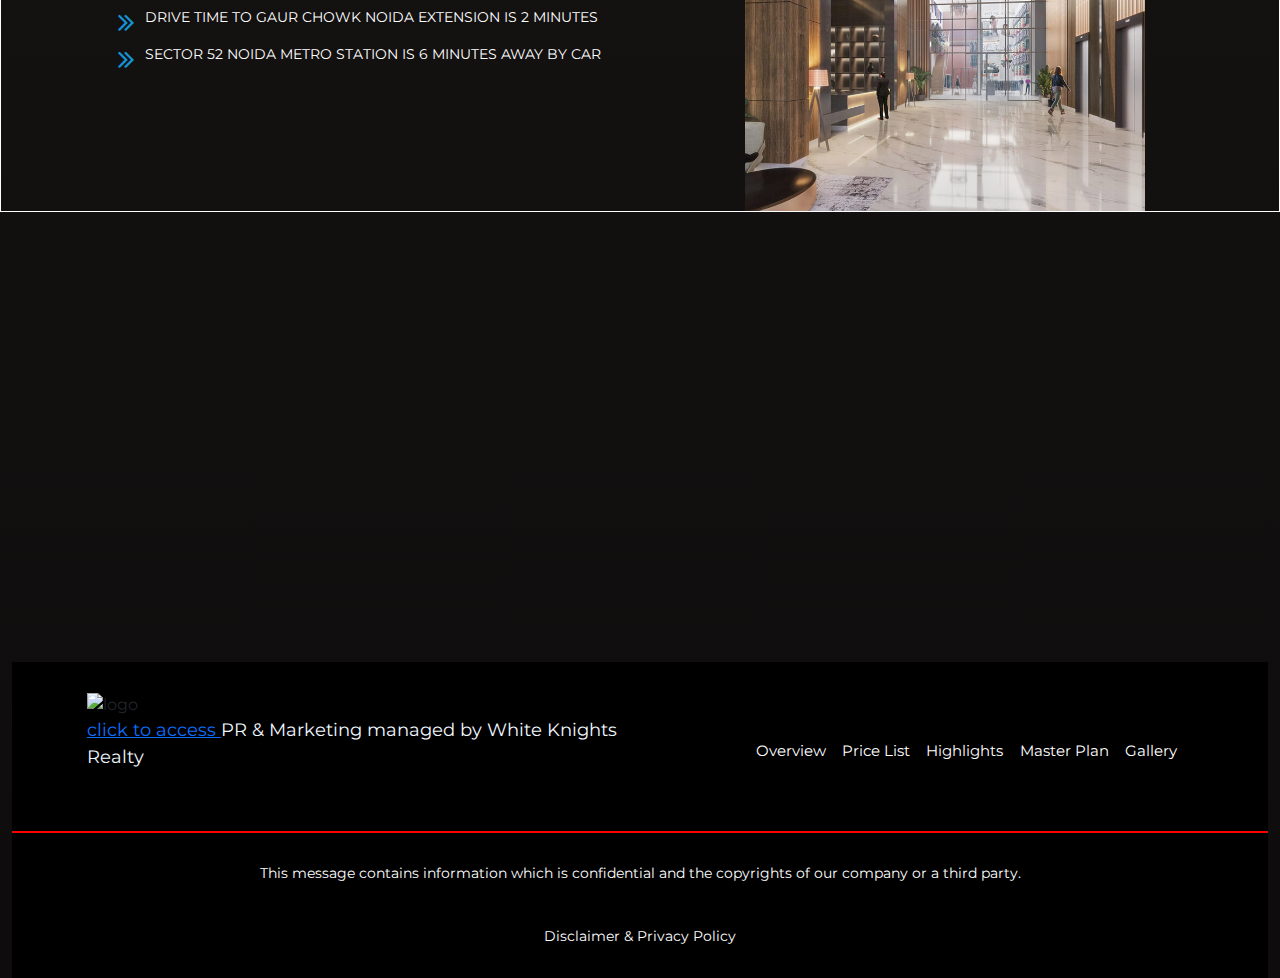
==== commit 996ac506: "whitenights" ====
--- a/index.html
+++ b/index.html
@@ -31,6 +31,16 @@
     50%{transform: scale(1.05); color: rgb(0, 18, 78);}
     0%{transform: scale(1);}
   }
+
+  @media all and (min-width: 340px) and (max-width: 428px) {
+    #about_developer {
+      flex-direction: column;
+    }
+    #about_developer > div > img {
+      width: 300px;
+    }
+}
+
 </style>
 
 </head>
@@ -141,7 +151,7 @@
       <div class="row">
         <div class="col-sm-12">
           <div class="custom-heading-2">
-               <h1 style="color: white;">Overview</h1>
+               <h1 style="color: white; margin-top: 50px;">Overview</h1>
             </div>
         </div>
          <div class="col-sm-12 col-md-6 col-lg-6">
@@ -265,14 +275,14 @@
            <!--Services One Single Start-->
           <div class=" col-6 col-xl-3 col-lg-4 col-md-6 wow fadeInUp" data-wow-delay="100ms" style="border: 1px solid;width: 23%;">
               <div class="services-one__single">
-                  <div class="services-one__single-inner">
+                  <div class="services-one__single-inner" style="padding: 10px 0px;">
                       <div class="services-one__single-bg"
                           style="background-image: url(assets/images/backgrounds/services-one-single-bg.jpg);">
                       </div>
                       <div class="services-one__icon" style="width: fit-content; margin: auto;">
                           <img src="./images/amenities/Hypermarket.png" width="60">
                       </div>
-                      <h3 class="services-one__title" style="text-align: center;"><a style="color: black; font-size: 20px; text-decoration: none;" href="index.html#">Hypermarket</a></h3>
+                      <h6 class="services-one__title" style="text-align: center;"><a style="color: black; font-size: 16px; text-decoration: none;" href="index.html#">Hypermarket</a></h6>
                      
                   </div>
               </div>
@@ -283,14 +293,14 @@
            <!--Services One Single Start-->
           <div class=" col-6 col-xl-3 col-lg-4 col-md-6 wow fadeInUp" data-wow-delay="100ms" style="border: 1px solid;width: 23%;">
               <div class="services-one__single">
-                  <div class="services-one__single-inner">
+                  <div class="services-one__single-inner" style="padding: 10px 0px;">
                       <div class="services-one__single-bg"
                           style="background-image: url(assets/images/backgrounds/services-one-single-bg.jpg);">
                       </div>
                       <div class="services-one__icon" style="width: fit-content; margin: auto;">
                           <img src="./images/amenities/Daily Shop.png" width="60">
                       </div>
-                      <h3 class="services-one__title" style="text-align: center;"><a style="color: black; font-size: 20px; text-decoration: none;" href="index.html#">Daily Shop</a></h3>
+                      <h6 class="services-one__title" style="text-align: center;"><a style="color: black; font-size: 16px; text-decoration: none;" href="index.html#">Daily Shop</a></h6>
                      
                   </div>
               </div>
@@ -300,14 +310,14 @@
           <!--Services One Single Start-->
           <div class=" col-6 col-xl-3 col-lg-4 col-md-6 wow fadeInUp" data-wow-delay="100ms" style="border: 1px solid;width: 23%;">
               <div class="services-one__single">
-                  <div class="services-one__single-inner">
+                  <div class="services-one__single-inner" style="padding: 10px 0px;">
                       <div class="services-one__single-bg"
                           style="background-image: url(assets/images/backgrounds/services-one-single-bg.jpg);">
                       </div>
                       <div class="services-one__icon" style="width: fit-content; margin: auto;">
                           <img src="./images/amenities/Elevator.png" width="60">
                       </div>
-                      <h3 class="services-one__title" style="text-align: center;"><a style="color: black; font-size: 22px; text-decoration: none;" href="index.html#">Elevator</a></h3>
+                      <h6 class="services-one__title" style="text-align: center;"><a style="color: black; font-size: 16px; text-decoration: none;" href="index.html#">Elevator</a></h6>
                      
                   </div>
               </div>
@@ -316,15 +326,31 @@
           <!--Services One Single Start-->
           <div class=" col-6 col-xl-3 col-lg-4 col-md-6 wow fadeInUp" data-wow-delay="100ms" style="border: 1px solid;width: 23%;">
               <div class="services-one__single">
-                  <div class="services-one__single-inner">
+                  <div class="services-one__single-inner" style="padding: 10px 0px;">
                       <div class="services-one__single-bg"
                           style="background-image: url(assets/images/backgrounds/services-one-single-bg.jpg);">
                       </div>
                        <div class="services-one__icon" style="width: fit-content; margin: auto;">
                           <img src="./images/amenities/24x7 Security.png" width="60">
                       </div>
-                      <h3 class="services-one__title" style="text-align: center;"><a style="color: black; font-size: 22px; text-decoration: none;" href="index.html#">24x7 Security</a></h3>
+                      <h6 class="services-one__title" style="text-align: center;"><a style="color: black; font-size: 16px; text-decoration: none;" href="index.html#">24x7 Security</a></h6>
                       <!-- <p class="services-one__text">There are many new ways of text.</p> -->
+                  </div>
+              </div>
+          </div>
+          <!--Services One Single End-->
+          <!--Services One Single Start-->
+          <div class=" col-6 col-xl-3 col-lg-4 col-md-6 wow fadeInUp" data-wow-delay="100ms" style="border: 1px solid; width: 23%;">
+              <div class="services-one__single">
+                  <div class="services-one__single-inner" style="padding: 10px 0px;">
+                      <div class="services-one__single-bg"
+                          style="background-image: url(assets/images/backgrounds/services-one-single-bg.jpg);">
+                      </div>
+                     <div class="services-one__icon" style="width: fit-content; margin: auto;">
+                          <img src="./images/amenities/Gated Complex.png" width="60">
+                      </div>
+                      <h6 class="services-one__title" style="text-align: center;"><a style="color: black; font-size: 16px; text-decoration: none;" href="index.html#">Gated Complex</a></h6>
+                      
                   </div>
               </div>
           </div>
@@ -332,15 +358,15 @@
           <!--Services One Single Start-->
           <div class=" col-6 col-xl-3 col-lg-4 col-md-6 wow fadeInUp" data-wow-delay="100ms" style="border: 1px solid;width: 23%;">
               <div class="services-one__single">
-                  <div class="services-one__single-inner">
+                  <div class="services-one__single-inner" style="padding: 10px 0px;">
                       <div class="services-one__single-bg"
                           style="background-image: url(assets/images/backgrounds/services-one-single-bg.jpg);">
                       </div>
                      <div class="services-one__icon" style="width: fit-content; margin: auto;">
-                          <img src="./images/amenities/Gated Complex.png" width="60">
-                      </div>
-                      <h3 class="services-one__title" style="text-align: center;"><a style="color: black; font-size: 22px; text-decoration: none;" href="index.html#">Gated Complex</a></h3>
-                      
+                          <img src="./images/amenities/Parking Space.png" width="60">
+                      </div>
+                      <h6 class="services-one__title" style="text-align: center;"><a style="color: black; font-size: 16px; text-decoration: none;" href="https://gaurworldsmartstreet.info/services.html">Parking Space</a></h6>
+                     
                   </div>
               </div>
           </div>
@@ -348,14 +374,14 @@
           <!--Services One Single Start-->
           <div class=" col-6 col-xl-3 col-lg-4 col-md-6 wow fadeInUp" data-wow-delay="100ms" style="border: 1px solid;width: 23%;">
               <div class="services-one__single">
-                  <div class="services-one__single-inner">
+                  <div class="services-one__single-inner" style="padding: 10px 0px;">
                       <div class="services-one__single-bg"
                           style="background-image: url(assets/images/backgrounds/services-one-single-bg.jpg);">
                       </div>
-                     <div class="services-one__icon" style="width: fit-content; margin: auto;">
-                          <img src="./images/amenities/Parking Space.png" width="60">
-                      </div>
-                      <h3 class="services-one__title" style="text-align: center;"><a style="color: black; font-size: 22px; text-decoration: none;" href="https://gaurworldsmartstreet.info/services.html">Parking Space</a></h3>
+                      <div class="services-one__icon" style="width: fit-content; margin: auto;">
+                          <img src="./images/amenities/Retail Shop.png" width="60">
+                      </div>
+                      <h6 class="services-one__title" style="text-align: center;"><a style="color: black; font-size: 16px; text-decoration: none;" href="index.html#">Retail Shop</a></h6>
                      
                   </div>
               </div>
@@ -364,28 +390,12 @@
           <!--Services One Single Start-->
           <div class=" col-6 col-xl-3 col-lg-4 col-md-6 wow fadeInUp" data-wow-delay="100ms" style="border: 1px solid;width: 23%;">
               <div class="services-one__single">
-                  <div class="services-one__single-inner">
-                      <div class="services-one__single-bg"
-                          style="background-image: url(assets/images/backgrounds/services-one-single-bg.jpg);">
-                      </div>
-                      <div class="services-one__icon" style="width: fit-content; margin: auto;">
-                          <img src="./images/amenities/Retail Shop.png" width="60">
-                      </div>
-                      <h3 class="services-one__title" style="text-align: center;"><a style="color: black; font-size: 22px; text-decoration: none;" href="index.html#">Retail Shop</a></h3>
-                     
-                  </div>
-              </div>
-          </div>
-          <!--Services One Single End-->
-          <!--Services One Single Start-->
-          <div class=" col-6 col-xl-3 col-lg-4 col-md-6 wow fadeInUp" data-wow-delay="100ms" style="border: 1px solid;width: 23%;">
-              <div class="services-one__single">
-                  <div class="services-one__single-inner">
+                  <div class="services-one__single-inner" style="padding: 10px 0px;">
                     <div class="services-one__icon" style="width: fit-content; margin: auto;">
                           <img src="./images/amenities/Restaurant Space.png" width="60">
                       </div>
                     
-                      <h3 class="services-one__title" style="text-align: center;"><a style="color: black; font-size: 22px; text-decoration: none;" href="https://gaurworldsmartstreet.info/services.html">Restaurant Space</a></h3>
+                      <h6 class="services-one__title" style="text-align: center;"><a style="color: black; font-size: 16px; text-decoration: none;" href="https://gaurworldsmartstreet.info/services.html">Restaurant Space</a></h6>
                      
                   </div>
               </div>
@@ -455,26 +465,25 @@
       </a>
     </div>
     <div class="col-6 col-sm-12 col-md-3 col-lg-3">
-      <a href="images/gallery/gall-1-lg.jpg" class="with-caption image-link" title="gallery 3" style="border: 1px solid red;">
-        <img src="images/gallery/gall-1-lg.jpg" alt="" class="img-fluid gallery-img" >
+      <a href="https://gaurworldsmartstreet.info/assets/img/g4.jpg" class="with-caption image-link" title="gallery 2">
+        <img src="https://gaurworldsmartstreet.info/assets/img/g4.jpg" alt="" class="img-fluid gallery-img">
       </a>
     </div>
     <div class="col-6 col-sm-12 col-md-3 col-lg-3">
-      <a href="images/gallery/gall-4-lg.jpg" class="with-caption image-link" title="gallery 4">
-        <img src="images/gallery/gall-4-min.jpg" alt="" class="img-fluid gallery-img">
-      </a>     
-    </div>
-
+      <a href="https://gaurworldsmartstreet.info/assets/img/g3.jpg" class="with-caption image-link" title="gallery 2">
+        <img src="https://gaurworldsmartstreet.info/assets/img/g3.jpg" alt="" class="img-fluid gallery-img">
+      </a>
+    </div>
+    
   </div>
 </div>
 </div>
 <div class="container-fluid loction-container"  style="background-color: transparent; border-radius: 50px;">
    
-      
    
-   <div style="padding: 40px 30px; display: flex; border-radius: 30px; padding: 30px 50px; gap: 40px; box-shadow: rgba(189, 189, 255, 0.25) 0px 50px 100px -20px, rgba(255, 221, 221, 0.3) 0px 30px 60px -30px, rgba(203, 229, 255, 0.35) 0px -2px 6px 0px inset;">
+   <div id="about_developer" style="padding: 40px 30px; align-items: center; display: flex; border-radius: 30px; padding: 30px 50px; gap: 40px; box-shadow: rgba(189, 189, 255, 0.25) 0px 50px 100px -20px, rgba(255, 221, 221, 0.3) 0px 30px 60px -30px, rgba(203, 229, 255, 0.35) 0px -2px 6px 0px inset;">
     <div>
-      <img src="./images/gallery/gall-3-lg.jpg" width="350px" alt="">
+      <img src="./images/GWSS LOGO PNG.png" width="350px" alt="">
     </div>  
     <div style="display: flex; flex-direction: column; align-content: center; justify-content: center;">
       <div><h1 style="text-align: center; padding-bottom: 20px; color: beige; animation: pulse 2s infinite;text-decoration: underline;">About Developer</h1></div>
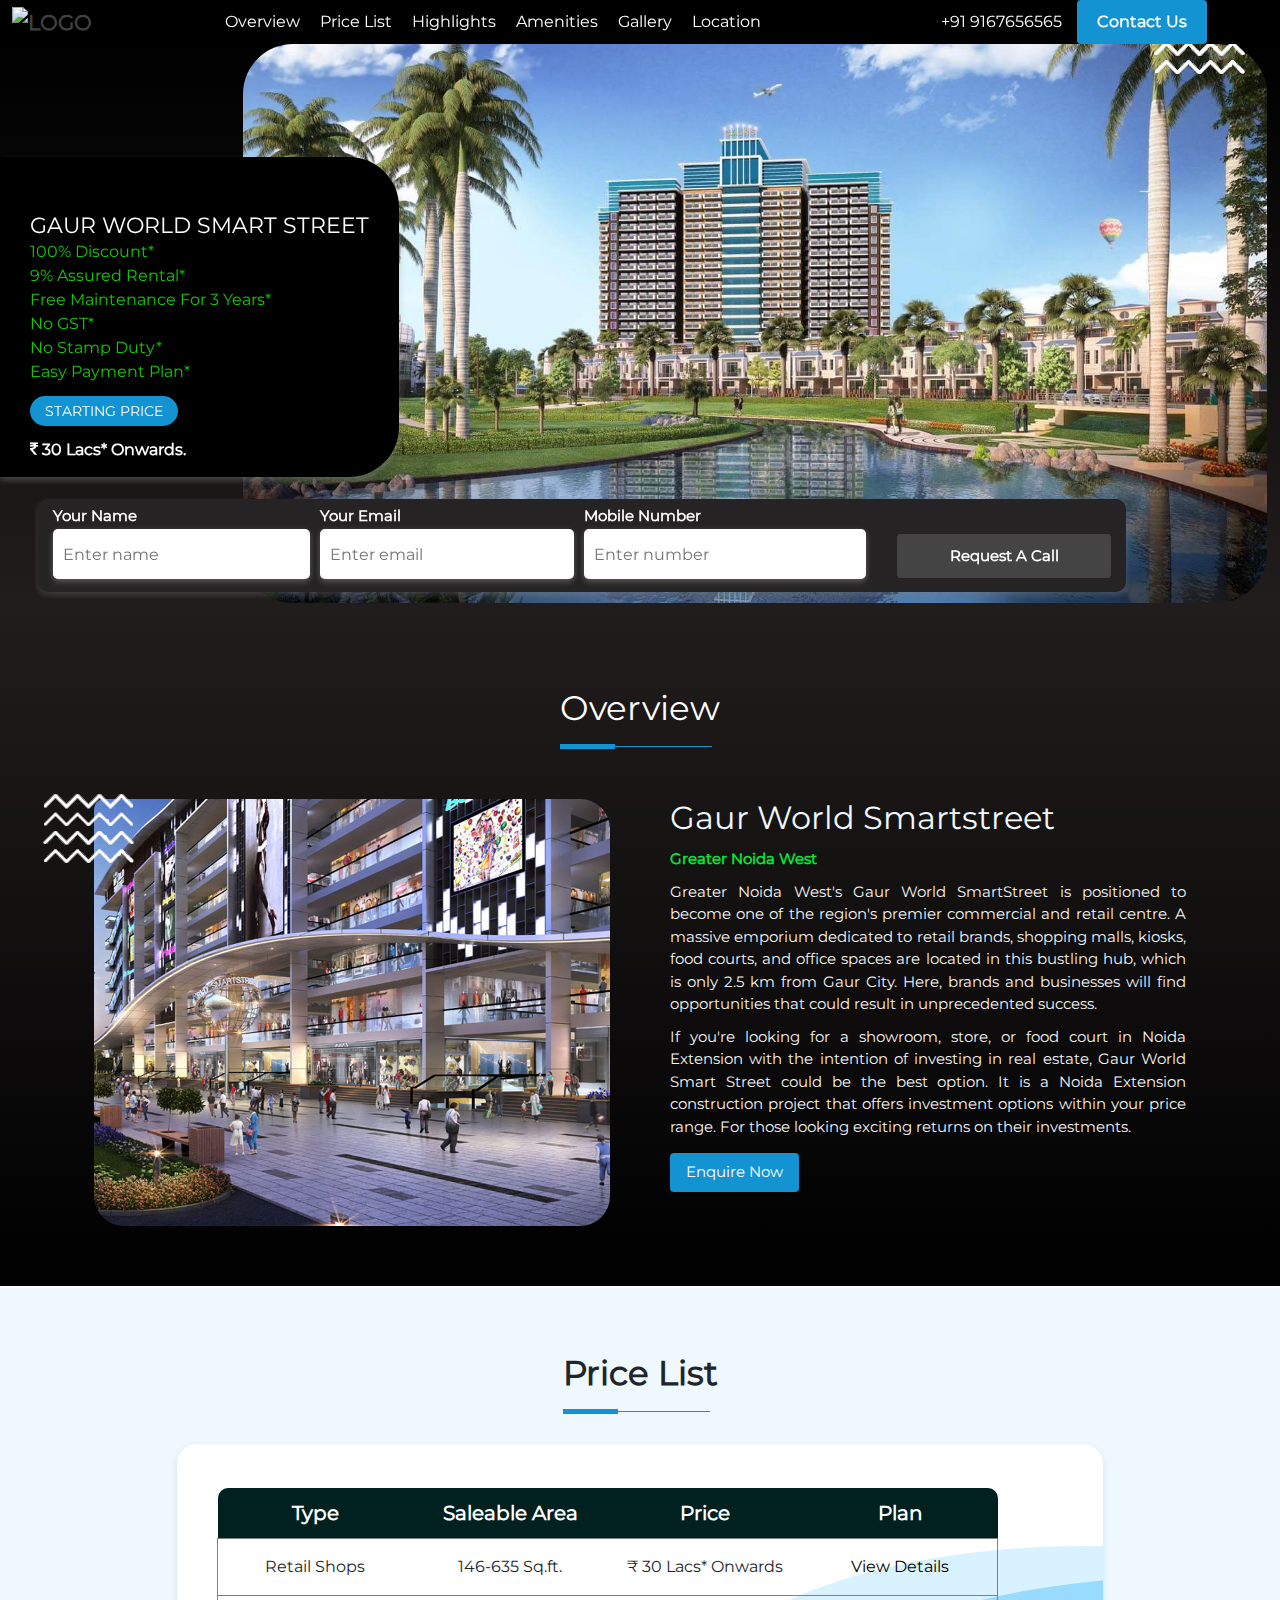
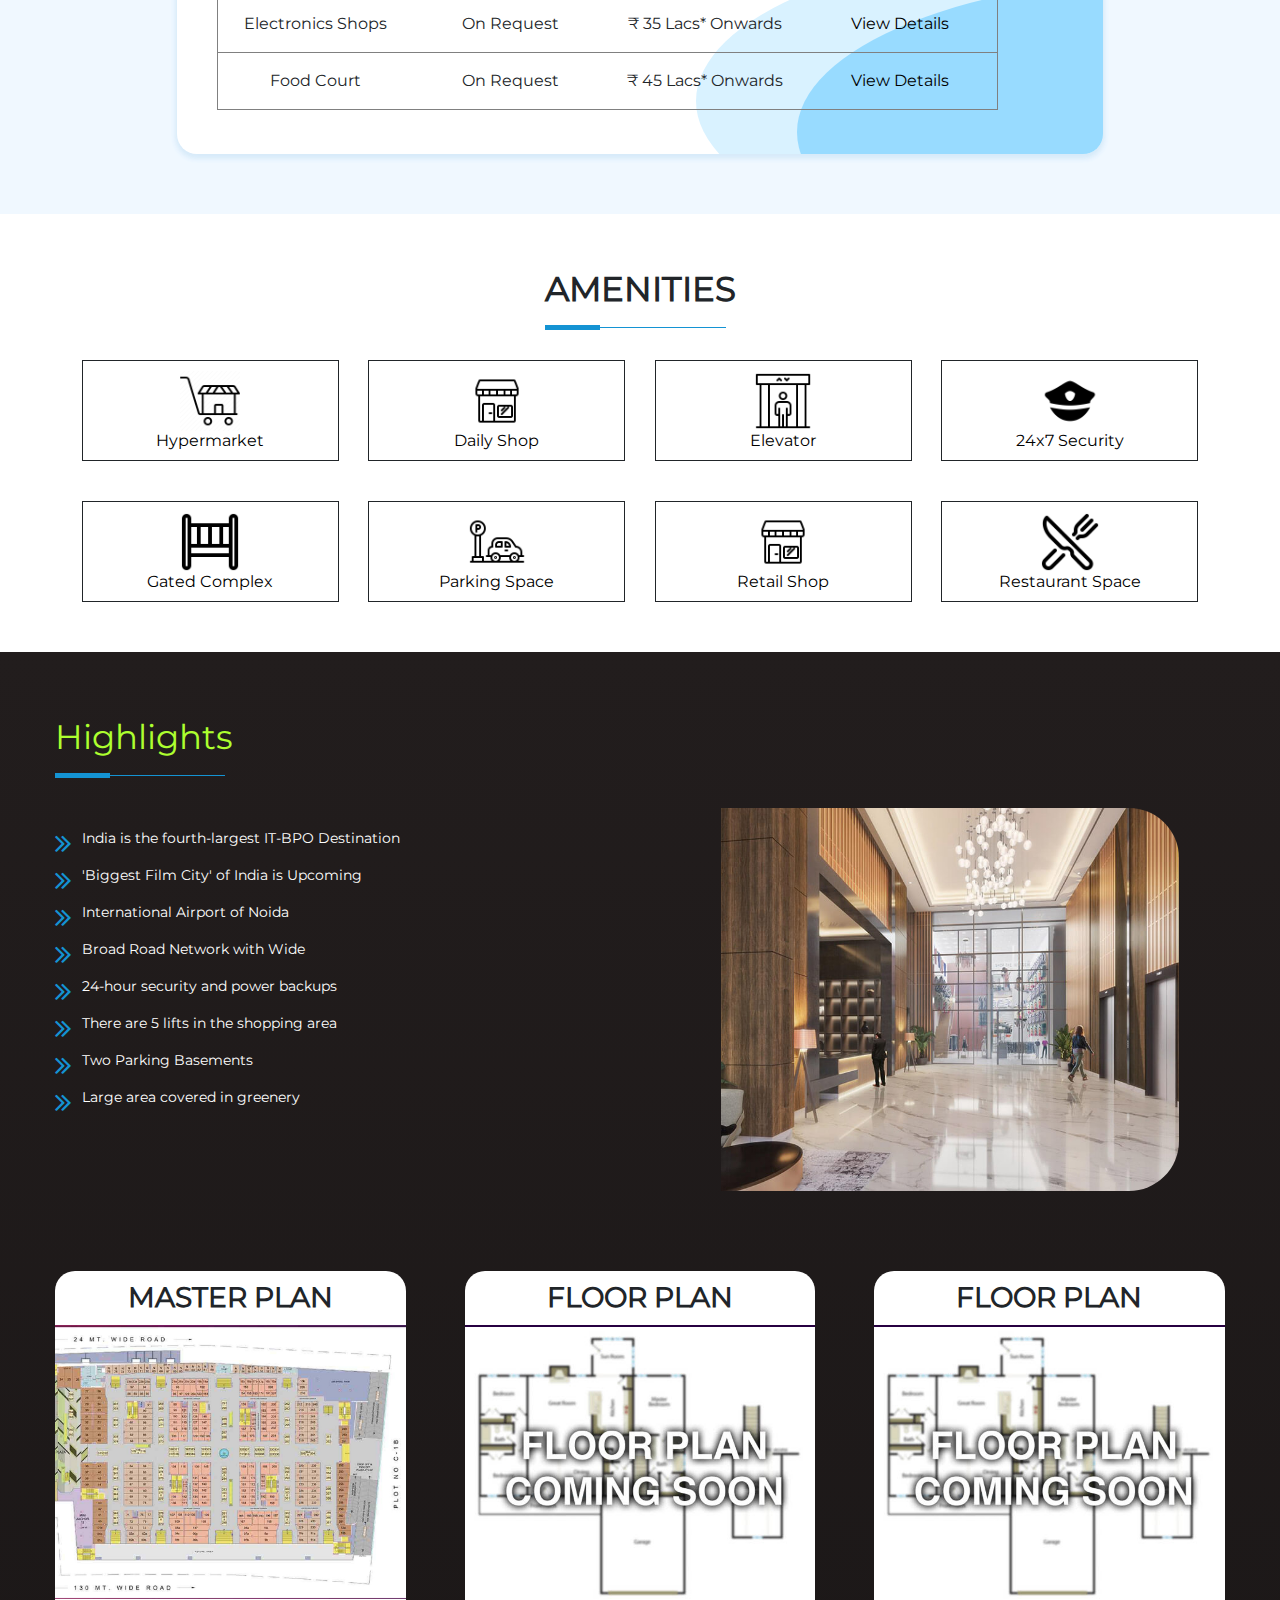
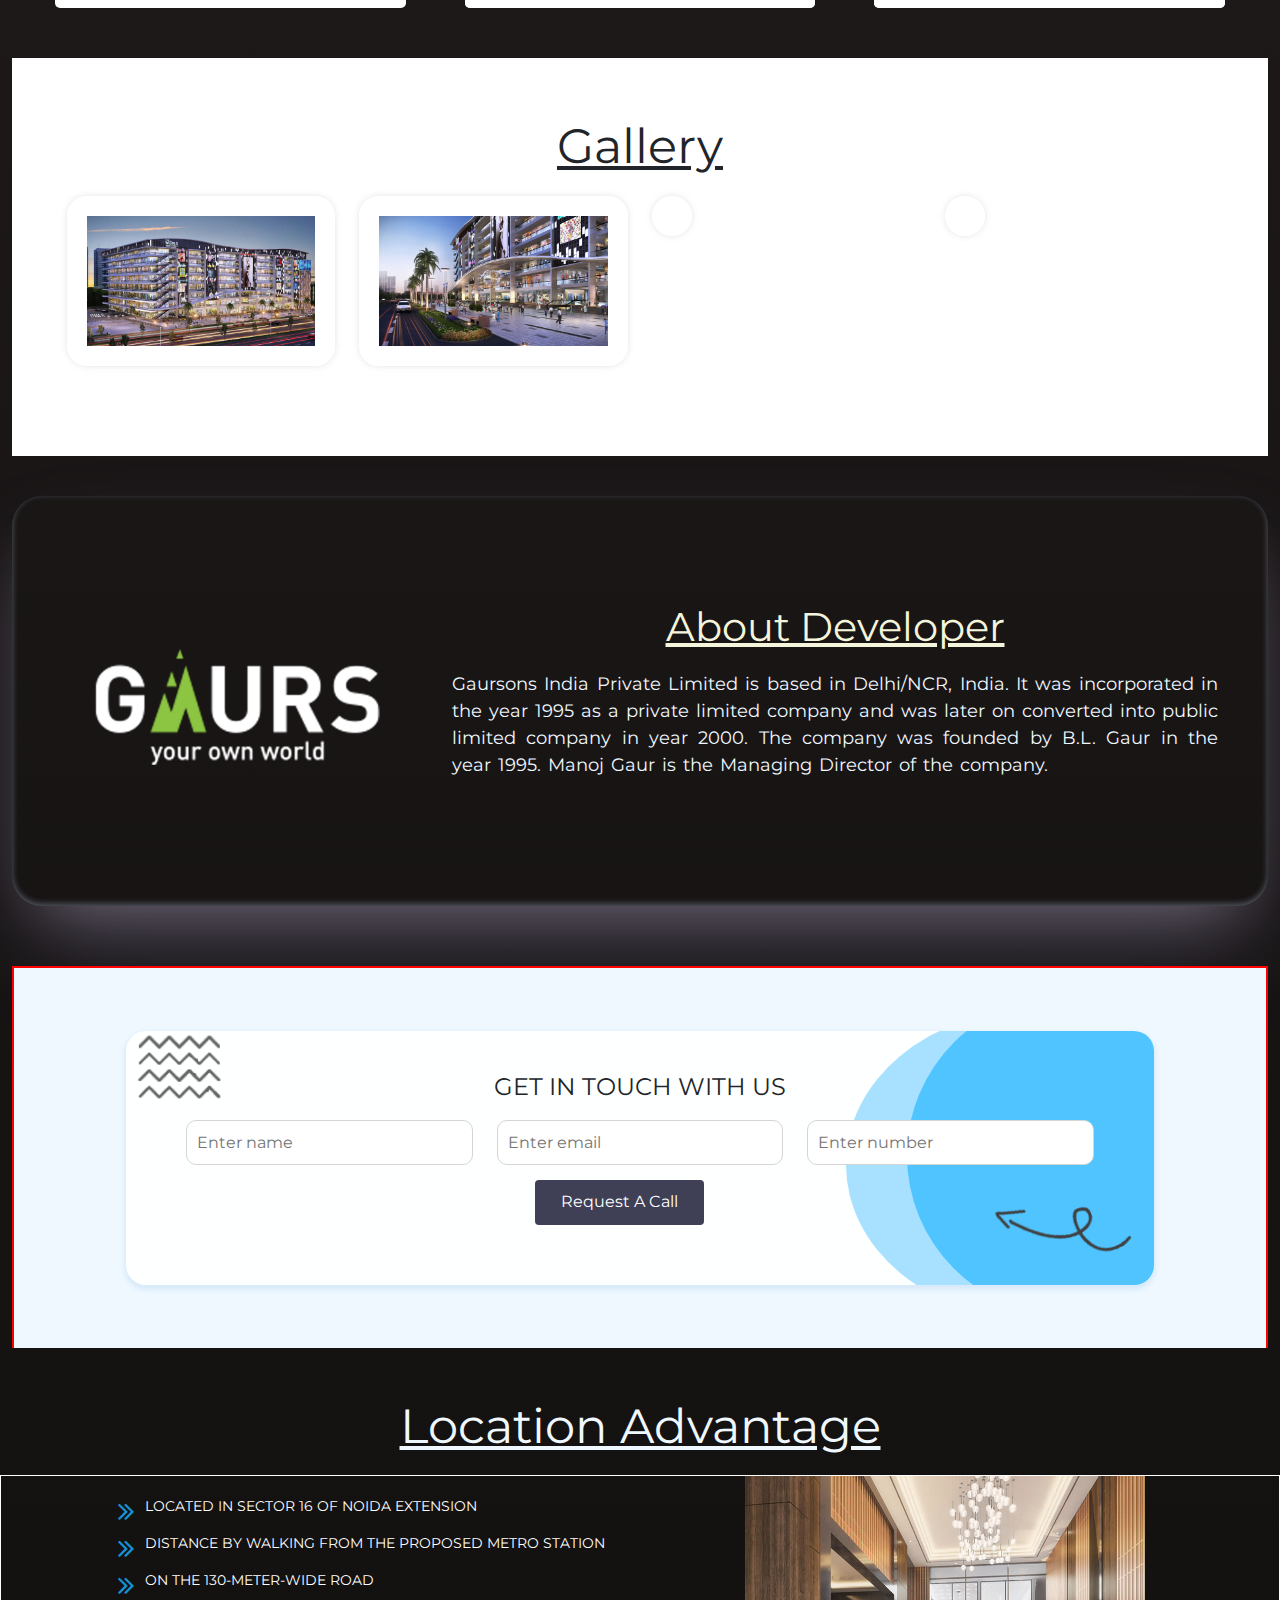
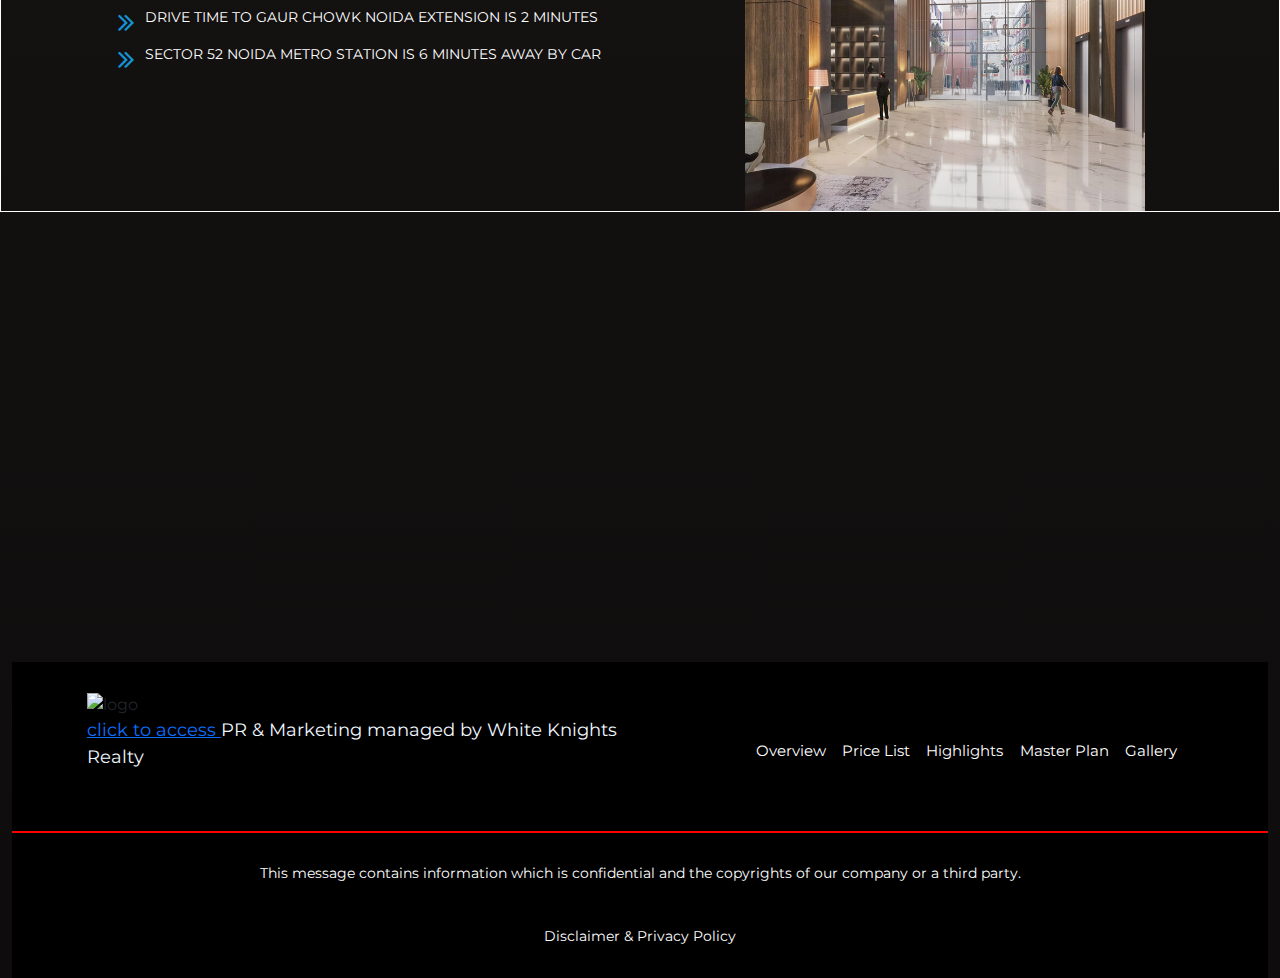
==== commit 15a15e81: "Updated_07-08-23" ====
--- a/index.html
+++ b/index.html
@@ -542,7 +542,7 @@
                  <input id="qMessagefooter" name="Comments.." class="form-input" type="text" required="" placeholder="Enter comments">
               </div>
             </div> -->
-            <div class="col-sm-12 col-md-4 col-lg-4">
+            <div class="col-sm-12 col-md-4 col-lg-3" style="margin: auto;">
               <button type="submit" value="Request A Call" class="btn" id="SubmitQueryfooter">Request A Call </button>
             </div>            
           </div>
